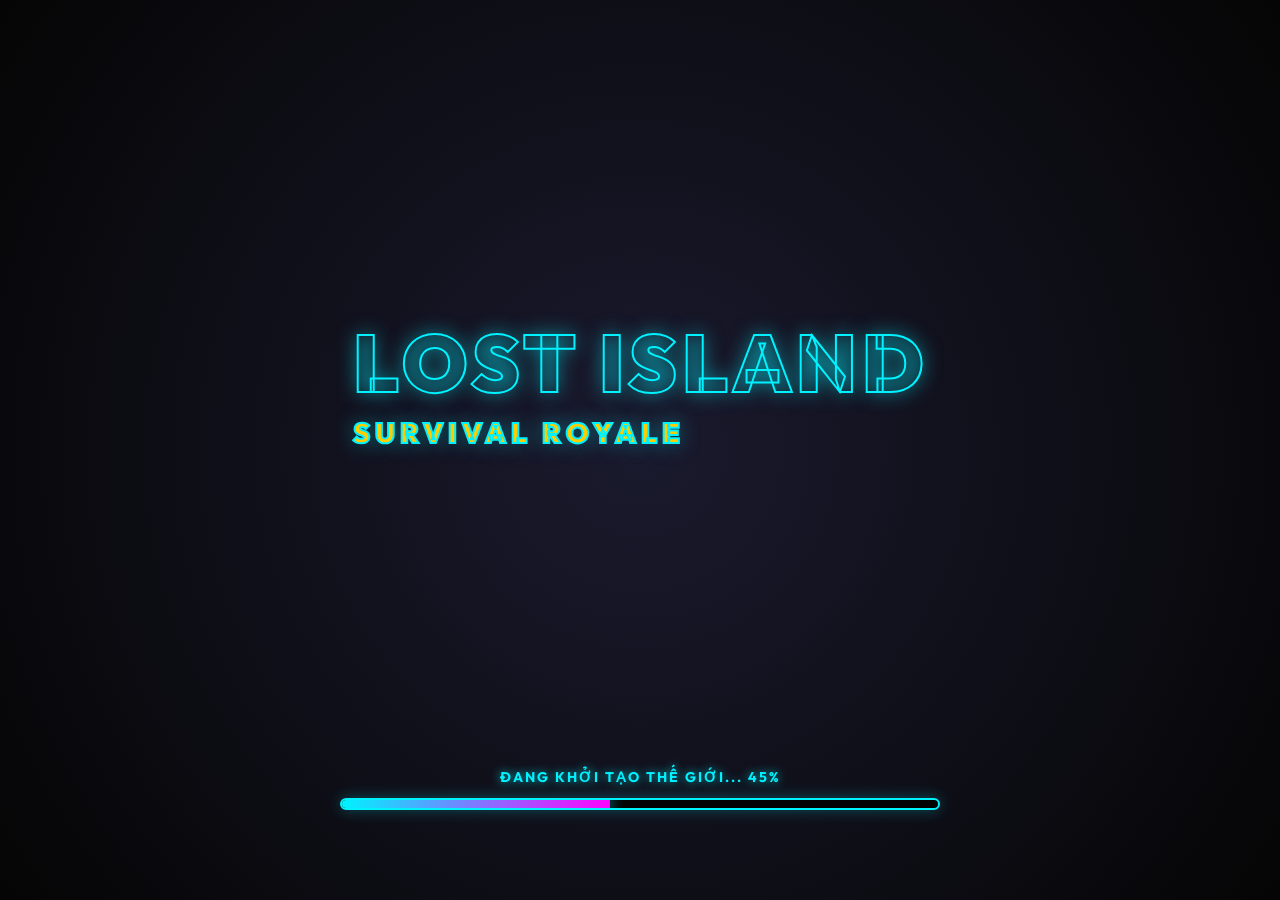
==== index.html @ c6805f30 "Update survival instructions modal layout, mobile responsive scroll, and adjust achievements text si" ====
<!DOCTYPE html>
<html lang="vi">

<head>
    <meta charset="UTF-8">
    <meta name="viewport" content="width=device-width, initial-scale=1.0, user-scalable=no, viewport-fit=cover">

    <!-- Giảm thông báo trình duyệt khi mở link -->
    <meta name="mobile-web-app-capable" content="yes">
    <meta name="apple-mobile-web-app-capable" content="yes">
    <meta name="apple-mobile-web-app-status-bar-style" content="black-translucent">
    <meta name="theme-color" content="#050505">
    <!-- Không hiện cảnh báo referrer khi chuyển trang -->
    <meta name="referrer" content="no-referrer">

    <!-- Chống lưu Cache trên điện thoại -->
    <meta http-equiv="Cache-Control" content="no-cache, no-store, must-revalidate">
    <meta http-equiv="Pragma" content="no-cache">
    <meta http-equiv="Expires" content="0">

    <title>Lost Island: Low Poly Survival Royale</title>
    <link rel="preconnect" href="https://fonts.googleapis.com">
    <link rel="preconnect" href="https://fonts.gstatic.com" crossorigin>
    <link href="https://fonts.googleapis.com/css2?family=Outfit:wght@300;400;700;900&display=swap" rel="stylesheet">
    <!-- Bootstrap 5 CDN -->
    <link rel="stylesheet" href="https://cdn.jsdelivr.net/npm/bootstrap@5.3.3/dist/css/bootstrap.min.css">
    <!-- Tăng version để trình duyệt xóa Cache cũ -->
    <link rel="stylesheet" href="style.css?v=20.5.6">
    <link rel="stylesheet" href="hud.css?v=1.4.5">
</head>

<body>
    <!-- SẢNH CHỜ (SPLASH SCREEN) -->
    <div id="splash-screen">
        <h1 class="splash-title">LOST ISLAND<br><span
                style="font-size: 0.35em; letter-spacing: 5px; color:#ffcc00; font-weight:900; display:block; margin-top:5px;">SURVIVAL
                ROYALE</span></h1>
        <div class="splash-loading-container">
            <div class="splash-text">ĐANG KHỞI TẠO THẾ GIỚI... <span id="splash-percent">0</span>%</div>
            <div class="splash-bar-bg">
                <div id="splash-bar-fill"></div>
            </div>
            <button id="splash-continue-btn" style="display: none;">BẤM VÀO ĐÂY ĐỂ VÀO SẢNH</button>
        </div>
    </div>

    <!-- MÀN HÌNH HƯỚNG DẪN LẦN ĐẦU CHƠI (Bootstrap Responsive) -->
    <div id="first-time-instruction-screen" class="d-none">
        <div class="horror-vignette" style="position: absolute; inset: 0; pointer-events: none; box-shadow: inset 0 0 120px rgba(0,0,0,0.98); z-index: 1;"></div>
        
        <div class="card border-info text-white shadow-lg">
            <div class="card-body text-center">
                <h3 class="instruction-title">📖 HƯỚNG DẪN SINH TỒN</h3>
                
                <div class="instruction-scroll-content">
                    <!-- HỘP NHIỆM VỤ CHÍNH ĐƯỢC LÀM NỔI BẬT -->
                    <div class="mission-alert">
                        <span class="mission-alert-title">🎯 NHIỆM VỤ BẮT BUỘC CỦA BẠN:</span><br>
                        <ul class="mission-list text-start">
                            <li class="mb-1">💀 <b style="color: #ff5555;">Tiêu diệt sạch quái vật</b> đột biến trên đảo để tích lũy điểm và triệu hồi Kẻ Gác Cổng.</li>
                            <li class="mb-1">📦 <b style="color: #ffcc00;">Nhặt các Hộp Thông Tin (Màu Vàng)</b> phát sáng để giải mã cốt truyện bí mật của đảo.</li>
                            <li class="mb-0">🔑 <b style="color: #00ff88;">Tìm Chìa Khóa Đỏ</b> thu được sau khi diệt Boss để kích hoạt mở <b style="color: #ff3333;">Cổng Đỏ</b> trốn thoát vĩnh viễn!</li>
                        </ul>
                    </div>

                    <p class="mb-2 border-bottom border-secondary pb-2">
                        <span style="color: #ffcc00; font-weight: 700;">💡 CHIÊU CUỐI (ULTIMATE):</span><br>
                        • Gây đủ sát thương lên quái vật để sạc đầy năng lượng cho chiêu cuối <b>ULTIMATE</b>.
                    </p>
                    <p class="mb-2 border-bottom border-secondary pb-2">
                        <span style="color: #00e676; font-weight: 700;">🎮 KÍCH HOẠT KỸ NĂNG:</span><br>
                        • Sử dụng phím <span class="badge bg-secondary">E</span> (trên PC) hoặc chạm vào nút <b>ULTIMATE</b> ảo (trên Mobile) để kích hoạt pháo năng lượng hủy diệt.
                    </p>
                    <p class="mb-2 border-bottom border-secondary pb-2">
                        <span style="color: #38bdf8; font-weight: 700;">⚙️ TÙY CHỈNH NÚT & THÔNG SỐ (SETTINGS):</span><br>
                        • Hãy bấm vào biểu tượng <b>Cài đặt (⚙️)</b> ở góc trên bên phải màn hình để mở bảng HUD Settings. Bạn có thể tự do <b>kéo thả vị trí, thay đổi kích thước các nút bấm, tùy chỉnh độ nhạy</b> hoặc cấu hình các biến thông số sao cho phù hợp nhất trên cả PC lẫn Mobile.
                    </p>
                    <p class="mb-2 border-bottom border-secondary pb-2">
                        <span style="color: #f43f5e; font-weight: 700;">🔥 KẺ CANH CỬA ĐỎ (BOSS):</span><br>
                        • Khi số lượng quái vật trên đảo giảm xuống thấp, Boss tối thượng sẽ trồi lên. Boss có lượng máu cực lớn và các chiêu thức diện rộng nguy hiểm, hãy giữ khoảng cách!
                    </p>
                    <p class="mb-2 border-bottom border-secondary pb-2">
                        <span style="color: #a855f7; font-weight: 700;">📦 HÒM TIẾP TẾ & VŨ KHÍ:</span><br>
                        • Nhặt các hòm tiếp tế rơi ngẫu nhiên để bổ sung Đạn (Vàng), Hồi máu (Xanh lá), Giáp (Xanh dương) hoặc nâng cấp lên các loại súng mạnh hơn (Súng máy SMG, Súng tỉa Sniper, Súng phóng lựu).
                    </p>
                    <p class="mb-0 pb-1">
                        <span style="color: #fb923c; font-weight: 700;">💀 ĐỊNH VỊ QUA VẬT CẢN (X-RAY):</span><br>
                        • Quái vật có <b>viền hào quang phát sáng trắng xuyên vật thể</b>. Bạn có thể nhìn thấy vị trí của chúng ngay cả khi bị cản trở bởi đá, cây cối hay nhà cửa.
                    </p>
                </div>

                <div class="button-container d-grid">
                    <button id="btn-confirm-instruction" class="btn btn-secondary text-white fw-bold py-2 py-sm-3" disabled>
                        BẮT ĐẦU CHƠI (10s)
                    </button>
                </div>
            </div>
        </div>
    </div>

    <!-- LORE CONTAINER -->
    <div id="lore-container" class="hidden"></div>

    <!-- QUEST TRACKER -->
    <div id="quest-tracker-ui" class="hidden">
        <div id="quest-tracker-header">NHIỆM VỤ TÂM LINH</div>
        <div id="quest-list"></div>
    </div>

    <!-- CỐT TRUYỆN MỞ ĐẦU -->
    <div id="story-screen" class="hidden">
        <div id="story-text-container"></div>
        <button id="btn-speed-story" class="story-speed-btn">⚡ x1</button>
        <button id="btn-skip-story">SKIP ⏭</button>
    </div>

    <!-- CỐT TRUYỆN KẾT THÚC (POST CREDIT) -->
    <div id="post-credit-screen" style="display: none; opacity: 0;">
        <div id="post-credit-content" style="max-height: 80vh; overflow-y: auto; width: 80%;"></div>
        <button id="btn-speed-ending" class="story-speed-btn">⚡ x1</button>
        <button id="btn-skip-ending">SKIP ⏭</button>
    </div>

    <div id="victory-bg"></div>
    <!-- Cảnh báo xoay ngang điện thoại -->
    <div id="portrait-warning">
        <div style="font-size: 60px; margin-bottom: 20px; animation: rotatePhone 2s infinite;">📱</div>
        <h2 style="color:#ffcc00; margin:0;">VUI LÒNG XOAY NGANG ĐIỆN THOẠI</h2>
        <p style="font-size:16px; color:#ccc;">Game không hỗ trợ màn hình dọc!</p>
    </div>


    <canvas id="glcanvas"></canvas>

    <!-- Damage Overlay -->
    <div id="damage-overlay"></div>
    <div id="powerup-overlay"></div>
    <div id="global-announcement"></div>

    <!-- UI Layer -->
    <div id="ui-layer">
        <!-- BỘ ĐIỀU KHIỂN MOBILE (FREE FIRE STYLE) -->
        <div id="mobile-controls">
            <div id="joystick-zone">
                <div id="joystick-base"></div>
                <div id="joystick-knob"></div>
            </div>
            <button id="btn-sprint" class="hud-btn">CHẠY</button>
            <div id="touch-aim-zone"></div>
            <div id="mobile-weapons">
                <button class="weapon-btn active" data-idx="0">LỰC</button>
                <button class="weapon-btn" data-idx="1">SMG</button>
                <button class="weapon-btn" data-idx="2">TỈA</button>
            </div>
            <button id="btn-settings" class="hud-btn">⚙️</button>

            <!-- HUD Action Buttons (individual, absolute via hud.css) -->
            <button id="btn-interact" class="hud-btn hidden">📜</button>
            <button id="btn-ulti" class="hud-btn hidden">ULTIMATE</button>
            <button id="btn-reload" class="hud-btn">NẠP</button>
            <button id="btn-aim" class="hud-btn">NGẮM</button>
            <button id="btn-jump" class="hud-btn">NHẢY</button>
            <button id="btn-shoot" class="hud-btn">BẮN</button>
        </div>

        <div id="crosshair"></div>
        <img id="hit-marker"
            src="[data-uri]"
            width="20">

        <div id="health-bar-container">
            <div id="health-fill"></div>
        </div>
        <div id="armor-bar-container">
            <div id="armor-fill"></div>
        </div>

        <div id="continue-text" class="continue-text hidden">
            👆 BẤM CHUỘT ĐỂ TIẾP TỤC 👆
        </div>

        <div id="ammo-display">
            <span id="ammo-current">30</span> / <span id="ammo-reserve">90</span>
            <div id="weapon-name">ASSAULT RIFLE</div>
        </div>

        <div id="stats-display">
            <div><span id="alive-count" style="color:#ffcc00">50</span></div>
            <div><span id="kill-count">0</span></div>
            <div id="lore-counter" style="color:#ffcc00; font-weight:900; margin-top:4px; letter-spacing:1px">📜 0 / 7
            </div>
            <div id="difficulty-display" style="font-weight: 900; margin-top: 3px; letter-spacing: 1px;"></div>
        </div>

        <div id="loot-legend">
            <div style="color:#aaa; margin-bottom:5px">HỘP TIẾP TẾ</div>
            <div><span style="color:#e6cc00">■</span> Nhận Đạn</div>
            <div><span style="color:#00cc00">■</span> Hồi Máu</div>
            <div><span style="color:#0066ff">■</span> Thêm Giáp</div>
            <div><span style="color:#ff6600">■</span> Kỹ Năng</div>
        </div>





        <div id="interaction-msg">NHẤN [E] ĐỂ LOOT</div>

        <div id="scope-overlay" class="scope-overlay">
            <div class="scope-lens"></div>
            <div class="scope-cross-h"></div>
            <div class="scope-cross-v"></div>
        </div>
        <div id="pickup-msg">Picked up Item</div>

        <div id="kill-feed"></div>

        <!-- BOSS EVENT UI -->
        <button id="kill-last-bot-btn" class="menu-btn primary"
            style="display: none; pointer-events: auto; position: absolute; top: 10px; left: 140px; font-size: 10px; padding: 6px 12px; border-radius: 6px; background: rgba(200, 0, 0, 0.7); border: 1px solid #ff0000; white-space: nowrap; z-index: 3000; box-shadow: 0 0 15px rgba(255,0,0,0.3);">
            💀 TRIỆU HỒI BOSS 💀
        </button>

        <div id="boss-overlay" class="hidden"></div>
        <div id="boss-container" class="hidden">
            <div id="boss-visual">👁️</div>
            <h1 id="boss-msg">CÁNH CỬA ĐÃ MỞ...</h1>
        </div>

        <!-- BOSS HEALTH BAR -->
        <div id="boss-hp-container"
            style="display:none; position:fixed; top:15px; left:50%; transform:translateX(-50%); width:40%; height:20px; z-index:100;">
            <div id="boss-hp-fill" style="width:100%; height:100%; transition:width 0.2s;"></div>
            <div
                style="position:absolute; width:100%; text-align:center; color:white; font-weight:900; top:2px; text-shadow:0 0 5px #ff0033; font-size:13px; letter-spacing:3px; z-index: 5;">
                KẺ CANH CÁNH CỬA ĐỎ</div>
        </div>

        <div id="streak-msg">DOUBLE KILL!</div>

        <div id="minimap-container">
            <canvas id="minimap"></canvas>
        </div>
    </div>

    <!-- Main Menu -->
    <div id="main-menu" class="menu-screen">
        <div class="cosmic-particles"></div>
        <div class="menu-inner container-fluid px-3">
            <h1 class="menu-title">LOST ISLAND<br><span
                    style="font-size: 0.35em; letter-spacing: 5px; color:#ffcc00; font-weight:900; display:block; margin-top:5px;">SURVIVAL
                    ROYALE</span></h1>

            <!-- Nhập tên (gộp vào cột trái phía dưới) -->
            <!-- 2 cột ngang cố định: trái 7 phản định + phải 5 nút -->
            <div class="row g-2 w-100 align-items-center">
                <!-- CỘT TRÁI: Input + Slider + Độ khó -->
                <div class="col-7">
                    <input type="text" id="player-name-input" class="menu-name-input" placeholder="NHẬP TÊN..."
                        maxlength="15"
                        style="font-size:12px; padding:6px 10px; width:100%; display:block; margin-bottom:6px;">

                    <div class="menu-slider-box py-1 px-2" style="margin-bottom:6px;">
                        <div
                            style="font-size:10px; font-weight:700; color:#ffcc00; letter-spacing:1px; margin-bottom:2px;">
                            SỐ BOT: <span id="bot-count-val" style="color:#fff;">25</span>
                        </div>
                        <input type="range" id="bot-count-slider" class="menu-range" min="10" max="100" value="25">
                    </div>

                    <div class="menu-slider-box py-1 px-2" id="difficulty-box">
                        <div
                            style="font-size:10px; font-weight:700; color:#ffcc00; letter-spacing:1px; margin-bottom:3px;">
                            🎮 ĐỘ KHÓ:</div>
                        <div class="d-flex flex-wrap gap-1">
                            <button class="diff-btn" data-diff="easy"
                                style="--dc:#00e676; font-size:9px; padding:3px 6px;">😊 DỄ</button>
                            <button class="diff-btn" data-diff="normal"
                                style="--dc:#ffcc00; font-size:9px; padding:3px 6px;">⚔️ THƯỜNG</button>
                            <button class="diff-btn" data-diff="hard"
                                style="--dc:#ff6600; font-size:9px; padding:3px 6px;">🔥 KHÓ</button>
                            <button class="diff-btn" data-diff="extreme"
                                style="--dc:#ff0033; font-size:9px; padding:3px 6px;">💀 CỰC KHÓ</button>
                        </div>
                        <div id="diff-desc" style="font-size:9px; color:#aaa; margin-top:3px; min-height:12px;"></div>
                    </div>
                </div>

                <!-- CỘT PHẢI: Nút -->
                <div class="col-5 d-flex flex-column gap-2">
                    <button id="btn-start" class="menu-btn primary" onclick="startGame()"
                        style="font-size:12px; padding:9px 6px; white-space:nowrap;">▶ Bắt đầu</button>
                    <button id="btn-open-guide" class="menu-btn menu-btn-guide"
                        style="font-size:10px; padding:7px 6px;">📖 Hướng dẫn</button>
                    <button id="btn-open-feedback" class="menu-btn menu-btn-feedback"
                        style="font-size:10px; padding:7px 6px;">💬 Góp ý</button>
                    <button id="btn-open-achievements" class="menu-btn"
                        style="font-size:10px; padding:7px 6px; background: rgba(191, 0, 255, 0.25); border-color: #bf00ff; color: #fff;">🏆 Bí mật</button>
                </div>
            </div>

            <!-- Ẩn discord -->
            <button id="btn-join-discord" class="menu-btn" style="display:none;">💬 JOIN DISCORD</button>

            <div class="menu-guide"
                style="font-size: 9px; line-height: 1.5; text-align: left; padding: 6px; background: rgba(0,0,0,0.6); border-radius: 6px; border: 1px solid rgba(255,255,255,0.1);">
                <b style="color: #00e676;">💻 MÁY TÍNH:</b> WASD (Di chuyển) | Chuột Trái (Bắn) | Chuột Phải (Ngắm) |
                Chuột Giữa (Lướt) <br>
                SHIFT (Chạy) | SPACE (Nhảy) | 1,2,3 (Đổi súng) | R (Nạp đạn) | Bấm E (Để nhặt hộp hoặc dùng kĩ năng
                ULTIMATE)<br>
                <b style="color: #ff9900;">📱 ĐIỆN THOẠI:</b> Vuốt nửa phải để ngắm | Dùng di chuyển | Bấm các
                nút ảo để Bắn, Nhảy, Chạy, Nạp đạn và xài ULTIMATE
            </div>
            <div class="menu-update">Ver 0.4 Premium Edition</div>
        </div>
    </div>

    <!-- SÁCH HƯỚNG DẪN -->
    <div id="guide-modal" class="hidden">
        <div class="guide-content p-3 p-sm-4">
            <h4 style="color: #ffcc00; margin-bottom: 8px; font-weight:900; letter-spacing: 1.5px; text-shadow: 0 0 12px rgba(255,204,0,0.3); font-size: clamp(14px, 4vw, 18px); text-align: center;">📖 SỔ TAY SINH TỒN</h4>
            
            <div style="max-height: 40vh; overflow-y: auto; text-align: left; padding-right: 5px; margin-bottom: 10px;">
                <div class="guide-section">
                    <h3 style="color: #00ffcc;">🎮 HỆ THỐNG ĐIỀU KHIỂN</h3>
                    <p>• <b>PC:</b> WASD (Di chuyển), SHIFT (Chạy), SPACE (Nhảy), E (Nhặt / Dùng ULTIMATE), CTRL (Ẩn/Hiện chuột), 1/2/3 (Đổi súng).</p>
                    <p>• <b>Mobile:</b> Dùng Joystick trái để di chuyển, Vuốt nửa phải xoay Camera, Nút ULTIMATE sẽ hiển thị sáng lên khi bạn tích đủ sát thương.</p>
                    <p>• <b>Cài đặt HUD (⚙️):</b> Bấm vào biểu tượng ⚙️ trên màn hình để mở bảng tùy chỉnh. Bạn có thể thay đổi kích thước, độ nhạy và kéo thả vị trí các nút bấm sao cho vừa tay nhất!</p>
                </div>

                <div class="guide-section">
                    <h3 style="color: #ffcc00;">⚔️ CHIẾN THUẬT & NHIỆM VỤ</h3>
                    <p>• <b>Kỹ năng Nộ (ULTIMATE):</b> Nhấn <b>[E]</b> hoặc nút ULTIMATE để hóa đại bác bất tử. Phát bắn từ Ultimate sẽ khiến Boss bị choáng.</p>
                    <p>• <b>Nhiệm vụ Tâm linh:</b> Thu thập các hộp phát sáng trên bản đồ và hoàn thành yêu cầu để giải mã cốt truyện (Lore) bị ẩn giấu.</p>
                    <p>• <b>Thùng Nổ:</b> Các thùng đỏ gây sát thương diện rộng cực lớn. Dụ quái lại gần và bắn nổ để clear map nhanh chóng!</p>
                </div>

                <div class="guide-section">
                    <h3 style="color: #00ff88;">📜 DANH SÁCH NHIỆM VỤ TÂM LINH</h3>
                    <p style="margin-bottom: 5px; color: #bbb;">Các yêu cầu nhiệm vụ khi mở hộp thông tin (Được tích lũy sẵn chỉ số diệt quái từ đầu trận):</p>
                    <p style="margin: 2px 0;">• 💀 <b>Diệt quái:</b> Hạ gục số lượng quái đột biến yêu cầu.</p>
                    <p style="margin: 2px 0;">• 💥 <b>Nổ thùng:</b> Dẫn dụ quái lại gần thùng đỏ rồi bắn nổ để gây sát thương lớn.</p>
                    <p style="margin: 2px 0;">•🎯 <b>Headshot:</b> Bắn trúng đầu quái bằng các loại súng.</p>
                    <p style="margin: 2px 0;">• ⚡ <b>Sử dụng Ultimate:</b> Kích hoạt kỹ năng tối thượng Ultimate.</p>
                    <p style="margin: 2px 0;">• 📦 <b>Nhặt bùa:</b> Tìm và nhặt các bình bùa kỹ năng màu Cam.</p>
                    <p style="margin: 2px 0;">• 🟣 <b>Dạng Siêu Cấp:</b> Nhặt Combo Tím và duy trì trạng thái.</p>
                    <p style="margin: 2px 0;">• ⏱️ <b>Sống sót:</b> Né tránh quái và sống sót qua số giây yêu cầu.</p>
                    <p style="margin: 2px 0;">• 🩸 <b>Hồi phục:</b> Thu thập các bình cứu sinh để hồi máu.</p>
                </div>

                <div class="guide-section">
                    <h3 style="color: #bf00ff;">✨ HỆ THỐNG BÙA LỢI (POWER-UPS)</h3>
                    <p>• <b>⚡ Tăng Tốc (Cyan):</b> Nhặt bình bùa để chạy nhanh hơn trong 15 giây.</p>
                    <p>• <b>🔥 X2 Sát Thương (Cam):</b> Gấp đôi sát thương mọi loại súng trong 15 giây.</p>
                    <p>• <b>🟣 SIÊU CẤP (Combo Tím):</b> Nhặt 2 loại bùa khác nhau để vào trạng thái <b>SIÊU CẤP</b> (Vừa nhanh vừa mạnh) trong 20 giây. Nhặt thêm bùa sẽ reset thời gian về 20 giây!</p>
                </div>

                <div class="guide-section">
                    <h3 style="color: #ff3333;">🔥 KẺ CANH CÁNH CỬA ĐỎ</h3>
                    <p>• <b>Cảnh báo đỏ:</b> Khi vùng đất bị ô uế, một vòng đỏ sẽ xuất hiện. Hãy nhấn <b>SHIFT</b> để chạy thoát thật nhanh.</p>
                    <p>• <b>Vực thẳm:</b> Kẻ canh gác sẽ liên tục vặn xoắn không gian để đè nát bạn.</p>
                    <p>• <b>Hòm Tiếp Tế:</b> Hòm Máu/Giáp sẽ hồi lại sau mỗi 20 giây, hãy tận dụng chúng để cầm cự.</p>
                </div>

                <div class="guide-section">
                    <h3 style="color: #0088ff;">💡 MẸO NHỎ</h3>
                    <p>• <b>Thả diều (Kiting):</b> Vừa chạy vừa bắn để giữ khoảng cách an toàn với Bot Lv2.</p>
                    <p>• <b>Headshot:</b> Bắn vào đầu để gây x1.5 sát thương. Cực kỳ hiệu quả khi dùng súng Tỉa (Sniper).</p>
                    <p>• <b>Lợi thế địa hình:</b> Nhảy lên nóc các công trình hoặc xe cộ để hạn chế hướng tấn công của kẻ địch.</p>
                </div>
            </div>

            <button id="close-guide-btn" class="menu-btn mt-2 mx-auto" style="width: auto; max-width: 140px; padding: 6px 30px; font-size: clamp(11px, 2.5vw, 13px); display: block;">ĐÓNG</button>
        </div>
    </div>

    <!-- ACHIEVEMENTS/LORE DATABASE MODAL -->
    <div id="achievements-modal" class="hidden">
        <div class="achievements-content p-3 p-sm-4">
            <h4 style="color: #bf00ff; margin-bottom: 8px; font-weight:900; letter-spacing: 1.5px; text-shadow: 0 0 12px rgba(191,0,255,0.4); font-size: clamp(12px, 3.2vw, 15px); text-align: center;">🏆 BẢN GHI KHÔNG GIAN</h4>
            <div id="achievements-player-summary" style="font-size: clamp(9px, 2.2vw, 11px); color:#ffcc00; font-weight:700; margin-bottom: 8px; text-align:center;"></div>
            
            <div id="achievements-list-container" style="max-height: 40vh; overflow-y: auto; text-align: left; padding-right: 5px; font-size: clamp(9px, 2.2vw, 10px); margin-bottom: 10px;">
                <!-- Dữ liệu thành tựu load động từ localStorage -->
            </div>
            
            <button id="close-achievements-btn" class="menu-btn mt-2 mx-auto" style="width: auto; max-width: 140px; padding: 6px 30px; font-size: clamp(11px, 2.5vw, 13px); background: rgba(191,0,255,0.2); border-color:#bf00ff; display: block;">ĐÓNG</button>
        </div>
    </div>


    <!-- Pause Menu -->
    <div id="pause-menu" class="menu-screen hidden" style="background: rgba(0,0,0,0.7);">
        <div class="menu-inner">
            <h1 class="menu-title">PAUSED</h1>
            <div class="menu-btn-col">
                <button class="menu-btn w-menu-btn" onclick="resumeGame()">▶ RESUME</button>
                <button class="menu-btn w-menu-btn" onclick="location.reload()">🏠 MAIN MENU</button>
            </div>
        </div>
    </div>

    <!-- Game Over Screen -->
    <div id="game-over-screen" class="menu-screen hidden">
        <div class="menu-inner">
            <h1 class="menu-title" id="end-title">VICTORY!!!!</h1>
            <h2 class="end-stats-text" id="end-stats">KILLS: 5</h2>
            <div class="menu-btn-col">
                <button id="play-again-btn" class="menu-btn w-menu-btn" onclick="finishGameAndSendToDiscord()">
                    🏠 QUAY LẠI MENU
                </button>
            </div>
        </div>
    </div>







    <!-- External Game Logic -->
    <!-- THÙNG GÓP Ý -->
    <div id="feedback-modal" class="hidden">
        <div class="feedback-content">
            <h3>📝 GÓP Ý & BÁO LỖI</h3>
            <textarea id="feedback-text"
                placeholder="Bác gặp lỗi gì hay muốn thêm tính năng gì cứ ghi vào đây nhé..."></textarea>
            <div style="display:flex; gap:10px; justify-content:center; margin-top:15px">
                <button id="close-feedback-btn" class="menu-btn"
                    style="width:auto; padding: 10px 20px; font-size: 16px;">ĐÓNG</button>
                <button id="send-feedback-btn" class="menu-btn"
                    style="width:auto; padding: 10px 20px; font-size: 16px; background: rgba(0,255,0,0.3)">GỬI</button>
            </div>
        </div>
    </div>





    <script src="https://cdn.jsdelivr.net/npm/bootstrap@5.3.3/dist/js/bootstrap.bundle.min.js"></script>
    <script src="preload.js?v=19.1.5"></script>
    <script src="story.js?v=19.1.5"></script>
    <script src="lore.js?v=19.1.5"></script>
    <script src="stats.js?v=19.1.5"></script>
    <script src="game.js?v=19.1.5"></script>
    <script src="discord.js?v=19.1.5"></script>

    <!-- Script giảm thông báo truy cập: request Fullscreen trước Pointer Lock -->
    <script>
        (function () {
            'use strict';

            // Hàm request fullscreen cross-browser
            function requestFullscreen(el) {
                try {
                    var promise;
                    if (el.requestFullscreen) {
                        promise = el.requestFullscreen({ navigationUI: 'hide' });
                    } else if (el.webkitRequestFullscreen) {
                        promise = el.webkitRequestFullscreen();
                    } else if (el.mozRequestFullScreen) {
                        promise = el.mozRequestFullScreen();
                    } else if (el.msRequestFullscreen) {
                        promise = el.msRequestFullscreen();
                    } else {
                        return Promise.resolve();
                    }
                    if (promise && typeof promise.then === 'function') {
                        return promise;
                    }
                    return Promise.resolve();
                } catch (err) {
                    return Promise.reject(err);
                }
            }

            // Sau khi game.js load xong, wrap startGame() để yêu cầu fullscreen trước
            window.addEventListener('load', function () {
                var originalStartGame = window.startGame;
                if (typeof originalStartGame !== 'function') return;

                window.startGame = function () {
                    var docEl = document.documentElement;
                    var isAlreadyFullscreen = !!(document.fullscreenElement ||
                        document.webkitFullscreenElement ||
                        document.mozFullScreenElement);

                    if (!isAlreadyFullscreen) {
                        requestFullscreen(docEl)
                            .catch(function () { /* bỏ qua nếu user từ chối fullscreen */ })
                            .finally(function () {
                                originalStartGame();
                            });
                    } else {
                        originalStartGame();
                    }
                };
            });

            // Tắt thông báo "Leave site?" khi ở trong game
            window.addEventListener('beforeunload', function (e) {
                // Chỉ chặn khi game đang chạy (ui-layer đang hiện)
                var uiLayer = document.getElementById('ui-layer');
                if (uiLayer && uiLayer.style.display !== 'none' && uiLayer.style.display !== '') {
                    // Bỏ kông đặt e.returnValue - tránh làm phép dư để không làm chậm trang
                }
            });

            // Khi canvas được click lần đầu, autoplay audio sẽ được mở khóa
            document.addEventListener('click', function unlock() {
                var ctx = window.AudioContext || window.webkitAudioContext;
                if (ctx) {
                    var ac = new ctx();
                    ac.resume().then(function () { ac.close(); });
                }
                document.removeEventListener('click', unlock);
            }, { once: true });

        })();
    </script>

    <!-- Music Themes -->
    <audio id="chill-theme-sound" data-src="music/chill-theme.mp3" loop preload="auto"></audio>
    <audio id="combat-theme1-sound" data-src="music/combat-theme1.mp3" loop preload="auto"></audio>
    <audio id="combat-theme2-sound" data-src="music/combat-theme2.mp3" loop preload="auto"></audio>

    <div id="click-anywhere"></div>
    <!-- HUD SETTINGS MODAL -->
    <!-- HUD SETTINGS MODAL -->
    <div id="settings-modal" class="hidden">
        <div id="settings-modal-content" class="container-fluid p-2">
            <!-- HEADER BÌNH THƯỜNG -->
            <div id="settings-header" class="d-flex justify-content-between align-items-center w-100 mb-2 px-1"
                style="margin-top:2px;">
                <span style="font-size:9px;color:#ffcc00;font-weight:900;letter-spacing:0.5px;">⚙️ HUD SETTINGS</span>
                <button id="btn-minimize-hud-settings" class="btn btn-sm p-0 text-secondary fw-bold"
                    style="font-size: 10px; border:none; background:transparent; line-height: 1; min-width: 15px;"
                    title="Ẩn bảng">➖</button>
            </div>

            <!-- HEADER KHI THU NHỎ -->
            <div id="settings-minimized-header" class="d-none justify-content-center align-items-center w-100"
                style="cursor: pointer; padding: 2px 0;">
                <div id="btn-restore-hud-settings"
                    style="font-size: 8px; font-weight: bold; color: #ffcc00; letter-spacing: 2px; text-align: center; width: 100%;">
                    ⚙️ --- HUD --- ⚙️</div>
            </div>

            <!-- NỘI DUNG CHÍNH (SẼ ẨN KHI MINIMIZE) -->
            <div id="settings-body" class="w-100">
                <!-- THANH TRƯỢT SỔ XUỐNG -->
                <div class="mb-2 w-100">
                    <button class="btn btn-sm w-100 mb-1 text-white" type="button" data-bs-toggle="collapse"
                        data-bs-target="#slidersCollapse" aria-expanded="true" aria-controls="slidersCollapse"
                        style="font-size: 8px; padding: 3px 6px; font-weight: bold; background: rgba(255,255,255,0.1); border: 1px solid rgba(255,255,255,0.3); border-radius: 4px;">
                        ▼ ĐIỀU CHỈNH KÍCH THƯỚC & ĐỘ NHẠY
                    </button>
                    <div class="collapse show" id="slidersCollapse">
                        <div class="card card-body p-1"
                            style="background: rgba(0,0,0,0.5); border: 1px solid rgba(255,255,255,0.1); border-radius: 6px;">
                            <!-- SCALE -->
                            <div class="mb-1">
                                <div class="d-flex justify-content-between mb-0" style="font-size:8px;">
                                    <span>SCALE</span><span id="hud-scale-val" style="color:#ffcc00;">100%</span>
                                </div>
                                <input type="range" id="hud-scale-slider" class="form-range" min="0.2" max="4.0"
                                    step="0.05" value="1.0" style="height: 10px;">
                            </div>

                            <!-- SENSITIVITY -->
                            <div class="mb-0">
                                <div class="d-flex justify-content-between mb-0" style="font-size:8px;">
                                    <span>ĐỘ NHẠY</span><span id="sensitivity-val" style="color:#00ccff;">2.1</span>
                                </div>
                                <input type="range" id="sensitivity-slider" class="form-range" min="0.1" max="10.0"
                                    step="0.1" value="2.1" style="height: 10px;">
                            </div>
                        </div>
                    </div>
                </div>

                <!-- ACTION BUTTONS -->
                <div class="d-flex justify-content-center gap-1 w-100">
                    <button id="btn-reset-hud" class="btn btn-sm btn-danger flex-fill fw-bold"
                        style="font-size:8px; padding: 2px 4px;">RESET</button>
                    <button id="btn-cancel-hud" class="btn btn-sm btn-secondary flex-fill fw-bold"
                        style="font-size:8px; padding: 2px 4px;">HUỶ</button>
                    <button id="btn-save-hud" class="btn btn-sm btn-success flex-fill fw-bold"
                        style="font-size:8px; padding: 2px 4px;">LƯU ✓</button>
                </div>
            </div>
        </div>
    </div>

    <!-- SCRIPT ĐIỀU KHIỂN THU PHÓNG -->
    <script>
        document.addEventListener('DOMContentLoaded', () => {
            const modalContent = document.getElementById('settings-modal-content');
            const btnMinimize = document.getElementById('btn-minimize-hud-settings');
            const btnRestore = document.getElementById('btn-restore-hud-settings');

            if (btnMinimize && modalContent) {
                btnMinimize.addEventListener('click', (e) => {
                    e.stopPropagation();
                    modalContent.classList.add('minimized');
                });
            }

            if (btnRestore && modalContent) {
                btnRestore.addEventListener('click', (e) => {
                    e.stopPropagation();
                    modalContent.classList.remove('minimized');
                });
            }
        });
    </script>
</body>

</html>
---- style.css ----
:root {
    --obsidian: #050a14;
    --deep-violet: #12002b;
    --neon-cyan: #00f3ff;
    --amethyst: #9900ff;
    --amber: #ffcc00;
    --blood: #ff0033;
    --primary: var(--neon-cyan);
    --secondary: var(--deep-violet);
    --accent: var(--neon-cyan);
    --glass: rgba(5, 10, 20, 0.75);
    --glass-border: rgba(0, 243, 255, 0.4);
    --btn-scale: 1.0;
    --run-left: -150px;
    --run-right: 90vw;
}

body::before {
    content: "";
    position: fixed;
    top: 0; left: 0; width: 100vw; height: 100vh;
    background: radial-gradient(circle at center, transparent 30%, rgba(10, 0, 0, 0.9) 100%); /* Trả lại độ tối cũ (Vignette 90%) */
    pointer-events: none;
    z-index: 1; /* Chuyển xuống dưới lớp UI */
}

body {
    margin: 0;
    width: 100%;
    height: 100%;
    position: fixed;
    overflow: hidden;
    background: #050505;
    font-family: 'Outfit', sans-serif;
    user-select: none;
    touch-action: none;
    color: #fff;
}

.damage-overlay {
    position: fixed; top: 0; left: 0; width: 100vw; height: 100vh;
    background: radial-gradient(circle, transparent 20%, rgba(139, 0, 0, 0.4) 100%);
    pointer-events: none; z-index: 1000;
    opacity: 0; transition: opacity 0.1s;
}
.taking-damage .damage-overlay { opacity: 1; }

.history-item {
    background: var(--glass);
    border: 1px solid var(--glass-border);
    border-radius: 10px;
    padding: 12px 18px;
    margin-bottom: 12px;
    display: flex;
    flex-direction: column;
    gap: 5px;
    text-align: left;
    backdrop-filter: blur(10px);
    transition: transform 0.2s;
}
.history-item:hover { transform: scale(1.02); }


.scope-overlay {
    position: fixed; top: 0; left: 0; width: 100vw; height: 100vh;
    display: none; pointer-events: none; z-index: 200;
    background: radial-gradient(circle 35vh at center, transparent 35vh, rgba(0,0,0,0.6) 35.1vh);
}

.scope-lens {
    position: absolute; top: 50%; left: 50%; width: 70vh; height: 70vh;
    transform: translate(-50%, -50%); border: 4px solid #111; border-radius: 50%;
    background: rgba(0, 50, 100, 0.05); /* Subtle lens tint */
    box-shadow: inset 0 0 50px rgba(0,0,0,0.5);
}
.scope-cross-h, .scope-cross-v {
    position: absolute; top: 50%; left: 50%; background: #ff0000; opacity: 0.8;
}
.scope-cross-h { width: 50vh; height: 1.5px; transform: translate(-50%, -50%); }
.scope-cross-v { width: 1.5px; height: 50vh; transform: translate(-50%, -50%); }



canvas {
    display: block;
    width: 100vw;
    height: 100vh;
}

/* UI Overlay */
#ui-layer {
    position: absolute;
    top: 0;
    left: 0;
    width: 100%;
    height: 100%;
    pointer-events: none;
    display: none;
}

/* HUD Glassmorphism */
.hud-panel {
    position: absolute;
    pointer-events: none;
    background: var(--glass);
    backdrop-filter: blur(12px);
    -webkit-backdrop-filter: blur(12px);
    border: 1px solid var(--glass-border);
    border-radius: 12px;
    padding: 15px;
    box-shadow: 0 8px 32px 0 rgba(0, 0, 0, 0.37);
}


#crosshair {
    position: absolute;
    top: 50%;
    left: 50%;
    width: 10px;
    height: 10px;
    border: 2px solid #00ffcc;
    transform: translate(-50%, -50%);
    border-radius: 50%;
    box-shadow: 0 0 10px rgba(0, 255, 204, 0.5);
    transition: transform 0.1s ease, border-color 0.1s ease;
    z-index: 100;
}
#crosshair::before, #crosshair::after {
    content: "";
    position: absolute;
    background: #00ffcc;
}
/* Thêm các vạch nhỏ cho ngầu */
#crosshair::before { top: 50%; left: -5px; width: 4px; height: 2px; transform: translateY(-50%); }
#crosshair::after { top: 50%; right: -5px; width: 4px; height: 2px; transform: translateY(-50%); }

#health-bar-container {
    bottom: 30px;
    left: 30px;
    overflow: hidden;
    pointer-events: none;
    z-index: 2000;
}

#health-fill {
    width: 100%;
    height: 100%;
    background: linear-gradient(90deg, #ff3366, #ff66b2);
    border-radius: 6px;
    transition: width 0.3s cubic-bezier(0.4, 0, 0.2, 1);
    box-shadow: 0 0 15px rgba(255, 51, 102, 0.4);
}

#armor-bar-container {
    bottom: 75px;
    left: 30px;
    pointer-events: none;
    z-index: 2000;
}

#armor-fill {
    width: 0%;
    height: 100%;
    background: linear-gradient(90deg, #3366ff, #00d4ff);
    border-radius: 4px;
    transition: width 0.3s cubic-bezier(0.4, 0, 0.2, 1);
    box-shadow: 0 0 10px rgba(51, 102, 255, 0.4);
}

#ammo-display {
    top: 50%;
    right: 20px;
    transform: translateY(-50%);
    font-weight: 900;
    text-align: right;
    letter-spacing: -2px;
    pointer-events: auto;
    z-index: 2000;
}

#weapon-name {
    font-size: 14px;
    color: #aaa;
    font-weight: 400;
    letter-spacing: 2px;
}

/* #stats-display định nghĩa hoàn chỉnh ở hud.css */

#stats-display div span {
    color: var(--accent);
}

#zone-timer {
    top: 50px;
    left: 50%;
    transform: translateX(-50%);
    font-size: 14px;
    padding: 6px 15px;
    letter-spacing: 1px;
}

#zone-warning {
    top: 80px;
    left: 50%;
    transform: translateX(-50%);
    font-size: 16px;
    color: #ff3333;
    display: none;
    animation: blinkHud 0.8s infinite;
    font-weight: 900;
    text-shadow: 0 0 10px rgba(255, 0, 0, 0.5);
}

#interaction-msg {
    top: 65%;
    left: 50%;
    transform: translate(-50%, -50%);
    font-size: 24px;
    color: var(--accent);
    display: none;
    background: rgba(0, 0, 0, 0.6);
    padding: 10px 20px;
    border-radius: 30px;
    border: 1px solid var(--accent);
}

#kill-feed {
    bottom: 80px;
    left: 20px;
    font-size: 10px;
    color: rgba(255,255,255,0.7);
    display: flex;
    flex-direction: column;
    gap: 4px;
    pointer-events: none;
}

#pickup-msg {
    position: fixed;
    top: 18%;
    left: 50%;
    transform: translate(-50%, -10px) scale(0.9);
    font-size: 16px;
    color: #fff;
    font-weight: 900;
    opacity: 0;
    transition: all 0.2s cubic-bezier(0.175, 0.885, 0.32, 1.275);
    text-shadow: 0 1px 2px rgba(0,0,0,0.8);
    background: rgba(10, 10, 10, 0.9);
    padding: 8px 20px;
    border-radius: 8px;
    border: 1px solid #00ffaa;
    z-index: 9999;
    pointer-events: none;
    backdrop-filter: blur(8px);
    box-shadow: 0 5px 15px rgba(0, 0, 0, 0.5);
}

#pickup-msg.show {
    opacity: 1 !important;
    transform: translate(-50%, 0) scale(1);
}

/* New Fun UI Elements */
#streak-msg {
    top: 25%;
    left: 50%;
    transform: translate(-50%, -50%) scale(0);
    font-size: 14px;
    color: #ff00ff;
    font-weight: 900;
    text-shadow: 1px 1px 0 #000;
    transition: transform 0.2s cubic-bezier(0.175, 0.885, 0.32, 1.275);
    pointer-events: none;
    text-align: center;
}

#global-announcement {
    position: absolute;
    top: 10px;
    left: 50%;
    transform: translate(-50%, 0) scale(0);
    width: auto;
    min-width: 150px;
    padding: 6px 16px;
    background: rgba(139, 0, 0, 0.85);
    border: 1px solid #ff0000;
    color: #fff;
    text-align: center;
    font-weight: 900;
    text-transform: uppercase;
    font-size: 11px;
    letter-spacing: 1px;
    z-index: 9999;
    pointer-events: none;
    backdrop-filter: blur(10px);
    border-radius: 8px;
    box-shadow: 0 0 15px rgba(255, 0, 0, 0.4);
    transition: all 0.3s cubic-bezier(0.175, 0.885, 0.32, 1.275);
    opacity: 0;
}

#global-announcement.show {
    transform: translate(-50%, 0) scale(1);
    opacity: 1;
}





#minimap-container {
    top: 20px;
    left: 20px;
    width: 120px;
    height: 120px;
    border: 2px solid rgba(255, 255, 255, 0.5); /* Viền sáng hơn */
    background: rgba(255, 255, 255, 0.1);      /* Nền trong suốt sáng */
    border-radius: 20px;
    overflow: hidden;
    box-shadow: 0 10px 30px rgba(0, 0, 0, 0.3);
    z-index: 1000; /* Đảm bảo nằm trên lớp bóng tối */
}

#minimap {
    width: 100%;
    height: 100%;
    opacity: 0.8;
}

/* Hurt/Hit Feedback */
#damage-overlay {
    position: absolute;
    top: 0;
    left: 0;
    width: 100%;
    height: 100%;
    box-shadow: inset 0 0 0 0 rgba(255, 0, 0, 0);
    transition: box-shadow 0.1s;
    pointer-events: none;
    z-index: 999;
}

#powerup-overlay {
    position: fixed;
    top: 0;
    left: 0;
    width: 100%;
    height: 100%;
    pointer-events: none;
    z-index: 998;
    opacity: 0;
    transition: opacity 0.3s, box-shadow 0.3s;
    box-shadow: inset 0 0 0 0 rgba(0, 255, 255, 0);
}

#powerup-overlay.active {
    opacity: 1;
    animation: puPulse 2s infinite ease-in-out;
}

@keyframes puPulse {
    0%, 100% { filter: brightness(1); }
    50% { filter: brightness(1.5); }
}

#hit-marker {
    position: absolute;
    top: 50%;
    left: 50%;
    transform: translate(-50%, -50%);
    width: 20px;
    height: 20px;
    pointer-events: none;
    opacity: 0;
    transition: opacity 0.1s;
}

/* Menus */
.menu-screen {
    position: absolute;
    top: 0;
    left: 0;
    width: 100%;
    height: 100%;
    background: radial-gradient(circle at top, var(--deep-violet) 0%, var(--obsidian) 70%);
    display: flex;
    flex-direction: column;
    justify-content: flex-start;   /* tránh center che nội dung khi tràn */
    align-items: center;
    pointer-events: auto;
    z-index: 1000;
    transition: opacity 0.5s;
    overflow-y: auto;              /* cho phép scroll khi nội dung dài hơn màn hình */
    overflow-x: hidden;
    padding: 40px 16px 30px;       /* padding trên/dưới để nội dung không bị cắt */
    box-sizing: border-box;
}

/* Cosmic Particles */
.cosmic-particles {
    position: absolute;
    top: 0;
    left: 0;
    width: 100%;
    height: 100%;
    pointer-events: none;
    z-index: 0;
    overflow: hidden;
}

.cosmic-particles::before, .cosmic-particles::after {
    content: '';
    position: absolute;
    width: 2px;
    height: 2px;
    background: transparent;
    box-shadow: 10vw 20vh var(--amethyst), 30vw 50vh var(--neon-cyan), 80vw 10vh var(--amber), 50vw 80vh var(--amethyst), 90vw 90vh var(--neon-cyan), 20vw 80vh var(--amber), 70vw 40vh var(--neon-cyan);
    animation: drift 20s linear infinite;
    opacity: 0.6;
    border-radius: 50%;
}

.cosmic-particles::after {
    width: 3px;
    height: 3px;
    box-shadow: 15vw 15vh var(--neon-cyan), 45vw 45vh var(--amethyst), 75vw 75vh var(--amber), 25vw 60vh var(--neon-cyan), 85vw 25vh var(--amethyst);
    animation: drift 15s linear infinite reverse;
    opacity: 0.8;
}

@keyframes drift {
    0% { transform: translateY(0) rotate(0deg); }
    100% { transform: translateY(-100vh) rotate(360deg); }
}

.menu-title {
    font-size: clamp(28px, 7vw, 80px);
    font-weight: 900;
    background: linear-gradient(to bottom, #fff 0%, var(--neon-cyan) 100%);
    -webkit-background-clip: text;
    -webkit-text-fill-color: transparent;
    filter: drop-shadow(0 0 15px rgba(0, 243, 255, 0.6));
    margin-bottom: 20px;
    text-transform: uppercase;
    letter-spacing: -2px;
    font-style: normal;
    animation: titleFloat 3s ease-in-out infinite;
    text-align: center;
    width: 100%;
    flex-shrink: 0;   /* không bị ép nhỏ bởi flexbox */
}

@keyframes titleFloat {
    0%, 100% { transform: translateY(0); }
    50% { transform: translateY(-6px); }  /* giảm bounce để không bị cắt */
}

/* --- BOSS EVENT STYLES --- */
#boss-overlay {
    position: fixed;
    inset: 0;
    background: rgba(0, 0, 0, 0.7);
    z-index: 5000;
    opacity: 0;
    transition: opacity 2s;
    pointer-events: none;
}

#boss-overlay.active {
    opacity: 1;
}

#boss-container {
    position: fixed;
    top: 50%;
    left: 50%;
    transform: translate(-50%, -50%);
    z-index: 5001;
    text-align: center;
    pointer-events: none;
}

#boss-visual {
    font-size: 200px;
    filter: drop-shadow(0 0 50px red);
    opacity: 0;
    transform: scale(0.5);
}

.boss-appear {
    animation: bossFadeScale 5s forwards;
}

@keyframes bossFadeScale {
    0% { opacity: 0; transform: scale(0.5); }
    100% { opacity: 1; transform: scale(1.5); }
}

/* --- UI CLEANUP v18.3.2 --- */


#boss-msg {
    color: #ff3300;
    font-size: 48px;
    font-weight: 900;
    text-shadow: 0 0 20px #000;
    opacity: 0;
    margin-top: 20px;
}

.boss-text-show {
    opacity: 1 !important;
    transition: opacity 0.5s;
    animation: textGlitch 0.2s infinite;
}

@keyframes textGlitch {
    0% { transform: translate(0) skew(0deg); color: #ff3300; }
    20% { transform: translate(-2px, 2px) skew(5deg); color: #ff00ff; }
    40% { transform: translate(2px, -2px) skew(-5deg); color: #00ffff; }
    60% { transform: translate(-2px, -2px) skew(2deg); color: #ffff00; }
    100% { transform: translate(0) skew(0deg); color: #ff3300; }
}

#boss-hp-container {
    box-shadow: 0 0 30px var(--blood);
    border: 2px solid var(--blood) !important;
    background: rgba(5, 5, 5, 0.9) !important;
    border-radius: 4px;
    overflow: visible !important;
}

#boss-hp-container::before {
    content: '👁️';
    position: absolute;
    top: -15px;
    left: 50%;
    transform: translateX(-50%);
    font-size: 24px;
    filter: drop-shadow(0 0 15px var(--blood));
    z-index: 10;
    animation: eyeBlink 3s infinite;
}

@keyframes eyeBlink {
    0%, 90%, 100% { transform: translateX(-50%) scaleY(1); }
    95% { transform: translateX(-50%) scaleY(0.1); }
}

#boss-hp-fill {
    background: linear-gradient(90deg, #8a0000, var(--blood), #8a0000) !important;
    background-size: 200% 100% !important;
    animation: hpFlow 2s linear infinite;
    box-shadow: inset 0 0 10px rgba(255,0,51,0.5);
}

@keyframes hpFlow {
    0% { background-position: 200% 0; }
    100% { background-position: 0% 0; }
}

.story-paragraph {
    color: #fff;
    text-shadow: 0 0 10px #fff, 0 0 20px var(--amethyst);
    font-size: clamp(11px, 2.8vh, 18px);
    margin-bottom: 12px;
    letter-spacing: 0.5px;
    border-right: 2px solid transparent;
}

.story-paragraph.typing {
    border-right: 2px solid var(--neon-cyan);
    animation: blinkCursor 0.5s step-end infinite alternate;
}

@keyframes blinkCursor {
    50% { border-color: transparent; }
}

/* Speed controller button for opening & ending stories */
.story-speed-btn {
    position: absolute;
    bottom: 30px;
    left: 30px;
    background: rgba(255, 255, 255, 0.05);
    color: var(--neon-cyan);
    border: 1px solid rgba(0, 243, 255, 0.4);
    padding: 8px 20px;
    font-size: 14px;
    font-weight: bold;
    cursor: pointer;
    border-radius: 4px;
    transition: all 0.3s;
    z-index: 999999999;
    backdrop-filter: blur(5px);
    text-shadow: 0 0 10px var(--neon-cyan);
    box-shadow: 0 0 10px rgba(0, 243, 255, 0.2);
}
.story-speed-btn:hover {
    background: rgba(0, 243, 255, 0.2);
    color: #fff;
    border-color: var(--neon-cyan);
    box-shadow: 0 0 15px var(--neon-cyan);
}


/* Screen Shake Animation */
.shake-screen {
    animation: screenShake 0.2s infinite;
}

@keyframes screenShake {
    0% { transform: translate(2px, 1px) rotate(0deg); }
    20% { transform: translate(-3px, -2px) rotate(-1deg); }
    40% { transform: translate(-1px, 0px) rotate(1deg); }
    60% { transform: translate(3px, 2px) rotate(0deg); }
    80% { transform: translate(1px, -1px) rotate(1deg); }
    100% { transform: translate(-2px, 1px) rotate(-1deg); }
}

/* ------------------------- */

.menu-btn {
    padding: 14px 32px;
    margin: 6px 0;
    font-size: clamp(13px, 3.2vw, 20px);
    background: linear-gradient(135deg, rgba(255,255,255,0.08), rgba(255,255,255,0.01));
    color: #fff;
    border: 1px solid var(--glass-border);
    cursor: pointer;
    border-radius: 50px;
    transition: all 0.3s cubic-bezier(0.4, 0, 0.2, 1);
    font-weight: 700;
    letter-spacing: 1px;
    backdrop-filter: blur(15px);
    text-transform: uppercase;
    font-family: 'Outfit', sans-serif;
    box-sizing: border-box;
    white-space: normal;    /* cho phép text xuống dòng */
    word-break: break-word;
    line-height: 1.3;
    box-shadow: 0 4px 15px rgba(0, 0, 0, 0.3);
}

.menu-btn:hover {
    background: linear-gradient(135deg, rgba(0, 229, 255, 0.2), rgba(153, 0, 255, 0.2));
    color: #fff;
    transform: translateY(-3px) scale(1.05);
    box-shadow: 0 10px 30px rgba(0, 229, 255, 0.4);
    border-color: var(--neon-cyan);
}

.menu-btn:active { transform: translateY(0); }

.menu-btn.primary {
    background: var(--primary);
    border: none;
    box-shadow: 0 5px 20px rgba(255, 77, 77, 0.4);
}

.menu-btn.primary:hover {
    background: #ff6666;
    box-shadow: 0 10px 40px rgba(255, 77, 77, 0.6);
    color: #fff;
}

.menu-guide {
    color: #888;
    margin-top: 40px;
    text-align: center;
    font-size: 14px;
    line-height: 2;
    letter-spacing: 1px;
    text-transform: uppercase;
}

.menu-update {
    color: var(--accent);
    margin-top: 20px;
    text-align: center;
    font-size: 12px;
    font-weight: 700;
    opacity: 0.8;
    letter-spacing: 2px;
}

/* ============================================
   MENU LAYOUT SYSTEM (Responsive)
   ============================================ */

/* Container bên trong mọi menu screen */
.menu-inner {
    width: 100%;
    max-width: 480px;
    margin: auto;            /* auto tự căn giữa dọc khi space thừa */
    display: flex;
    flex-direction: column;
    align-items: center;
    gap: 0;
    padding: 0 16px;
    box-sizing: border-box;
}

/* Wrap input nhập tên */
.menu-input-wrap {
    width: 100%;
    max-width: 340px;
    margin-bottom: 12px;
}

/* Input nhập tên */
.menu-name-input {
    width: 100%;
    background: rgba(0, 0, 0, 0.5);
    border: 2px solid #ffcc00;
    color: #fff;
    padding: 12px 20px;
    border-radius: 12px;
    font-family: 'Outfit', sans-serif;
    text-align: center;
    font-size: 18px;
    outline: none;
    box-shadow: 0 0 15px rgba(255, 204, 0, 0.2);
    box-sizing: border-box;
    transition: box-shadow 0.3s;
}
.menu-name-input:focus {
    box-shadow: 0 0 25px rgba(255, 204, 0, 0.5);
}

/* Slider box (bot count) */
.menu-slider-box {
    width: 100%;
    max-width: 340px;
    background: rgba(0, 0, 0, 0.4);
    padding: 12px 16px;
    border-radius: 15px;
    border: 1px solid rgba(255, 204, 0, 0.3);
    box-shadow: 0 4px 15px rgba(0, 0, 0, 0.3);
    margin-bottom: 14px;
    box-sizing: border-box;
}

.menu-slider-label {
    color: #ffcc00;
    font-weight: bold;
    font-size: 13px;
    margin-bottom: 10px;
    text-transform: uppercase;
    letter-spacing: 1px;
}

.menu-slider-val {
    font-size: 20px;
    color: #fff;
    font-weight: 900;
}

.menu-range {
    width: 100%;
    cursor: pointer;
    accent-color: #ffcc00;
    background: transparent;
}

/* Nút rộng (full-width trong menu) */
.w-menu-btn {
    width: 100%;
    max-width: 340px;
    text-align: center;
}

/* Hàng 2 nút (Guide + Feedback) nằm ngang */
.menu-btn-row {
    display: flex;
    flex-direction: row;
    gap: 12px;
    width: 100%;
    max-width: 340px;
    margin-top: 10px;
}

.menu-btn-row .menu-btn {
    flex: 1;
    margin: 0;
    padding: 14px 10px;
    font-size: 15px;
}

.menu-btn-guide {
    background: rgba(255, 204, 0, 0.3) !important;
    border-color: rgba(255, 204, 0, 0.5) !important;
}
.menu-btn-guide:hover {
    background: rgba(255, 204, 0, 0.8) !important;
    color: #000 !important;
}

.menu-btn-feedback {
    background: rgba(0, 150, 255, 0.3) !important;
    border-color: rgba(0, 150, 255, 0.5) !important;
}
.menu-btn-feedback:hover {
    background: rgba(0, 150, 255, 0.8) !important;
    color: #fff !important;
}

/* Cột nút (pause / game over) */
.menu-btn-col {
    display: flex;
    flex-direction: column;
    align-items: center;
    gap: 12px;
    width: 100%;
}

/* Stats game over */
.end-stats-text {
    color: white;
    font-size: clamp(16px, 4vw, 28px);
    margin-bottom: 20px;
    font-weight: 700;
}


/* [MỚI] VICTORY BACKGROUND OVERLAY */
#victory-bg {
    position: fixed;
    inset: 0;
    background: radial-gradient(circle, rgba(0,0,0,0) 0%, rgba(0,0,0,0.9) 100%);
    z-index: 9999;
    display: none;
    pointer-events: none;
    animation: victoryBgFade 1s ease-out forwards;
}

@keyframes victoryBgFade {
    from { opacity: 0; background: rgba(0,0,0,0); }
    to { opacity: 1; background: radial-gradient(circle, rgba(0,0,0,0.2) 0%, rgba(0,0,0,0.9) 100%); }
}

/* [CẢI TIẾN] HAKARI DANCE EPIC VERSION */
#hakari-dance-img {
    position: fixed;
    left: 50%;
    top: 45%;
    transform: translate(-50%, -50%) scale(0);
    width: min(550px, 95vw);
    pointer-events: none;
    display: none;
    z-index: 10000;
    filter: drop-shadow(0 0 40px rgba(0, 255, 255, 1));
    animation: hakariEpicEntry 0.6s cubic-bezier(0.17, 0.89, 0.32, 1.49) forwards, 
               hakariEpicPulse 0.4s ease-in-out infinite alternate,
               hakariEpicShake 0.05s infinite,
               hakariEpicFlip 0.8s steps(2) infinite;
}

#click-anywhere {
    position: fixed;
    inset: 0;
    display: none;
    z-index: 999999;
    pointer-events: auto !important;
    touch-action: manipulation;
}

.continue-text {
    position: fixed;
    bottom: 15%;
    left: 50%;
    transform: translateX(-50%);
    font-size: 22px;
    font-weight: bold;
    color: #fff;
    text-shadow: 0 0 10px #000;
    z-index: 50;
    pointer-events: none;
    animation: blinkHud 1s infinite;
}

@keyframes blinkHud {
    0%, 100% { opacity: 1; }
    50% { opacity: 0.3; }
}

.hidden { display: none; }

/* --run-left / --run-right đã gộp vào :root ở trên */

@keyframes hakariEpicEntry {
    0% { transform: translate(-50%, -50%) scale(0) rotate(-15deg); opacity: 0; filter: brightness(5) blur(10px); }
    70% { transform: translate(-50%, -50%) scale(1.2) rotate(5deg); opacity: 1; filter: brightness(2) blur(0px); }
    100% { transform: translate(-50%, -50%) scale(1) rotate(0deg); opacity: 1; filter: brightness(1); }
}

@keyframes hakariEpicPulse {
    from { filter: drop-shadow(0 0 20px rgba(0, 255, 255, 0.6)) contrast(1); }
    to { filter: drop-shadow(0 0 60px rgba(255, 0, 255, 1)) contrast(1.8); transform: translate(-50%, -50%) scale(1.1); }
}

@keyframes hakariEpicShake {
    0% { margin-left: 0; margin-top: 0; }
    25% { margin-left: 12px; margin-top: -12px; }
    50% { margin-left: -12px; margin-top: 12px; }
    75% { margin-left: 12px; margin-top: 12px; }
    100% { margin-left: -12px; margin-top: -12px; }
}

@keyframes hakariEpicFlip {
    0%, 49% { transform: translate(-50%, -45%) scaleX(1.3) scaleY(1.3); }
    50%, 100% { transform: translate(-50%, -45%) scaleX(-1.3) scaleY(1.3); }
}

@keyframes fireGlow {
    from { text-shadow: 0 0 10px red, 0 0 20px orange; }
    to { text-shadow: 0 0 20px yellow, 0 0 40px red; }
}

/* --- MOBILE CONTROLS (FREE FIRE STYLE) --- */
#mobile-controls {
    display: block;
    position: absolute;
    inset: 0;
    pointer-events: none;
    z-index: 1000;
}

@media (max-width: 800px), (pointer: coarse) {
    #mobile-controls {
        display: block;
    }
}

#joystick-zone {
    position: absolute;
    top: 0;
    left: 0;
    width: 33.33vw;
    height: 100vh;
    pointer-events: auto;
    touch-action: none;
}

#joystick-base {
    position: absolute;
    width: 65px;
    height: 65px;
    background: rgba(0, 0, 0, 0.3);
    border: 2px solid rgba(255, 255, 255, 0.4);
    border-radius: 50%;
    pointer-events: none;
    opacity: 0;
    transition: opacity 0.1s;
}

#joystick-knob {
    position: absolute;
    width: 25px;
    height: 25px;
    background: rgba(255, 255, 255, 0.7);
    border-radius: 50%;
    box-shadow: 0 0 10px rgba(0,0,0,0.5);
    pointer-events: none;
    opacity: 0;
    transition: opacity 0.1s;
}

#touch-aim-zone {
    position: absolute;
    top: 0;
    right: 0;
    width: 66.66vw;
    height: 100vh;
    pointer-events: auto;
    touch-action: none;
}

#mobile-weapons {
    position: absolute;
    top: calc(10px + env(safe-area-inset-top));
    right: calc(10px + env(safe-area-inset-right));
    display: flex;
    flex-direction: row;
    gap: 8px;
    pointer-events: auto;
    z-index: 2000;
}

.weapon-btn {
    background: rgba(0, 0, 0, 0.6);
    color: rgba(255, 255, 255, 0.8);
    border: 2px solid rgba(255, 255, 255, 0.2);
    border-radius: 10px;
    display: flex;
    align-items: center;
    justify-content: center;
    font-weight: 800;
    backdrop-filter: blur(8px);
    transition: all 0.2s;
}

.weapon-btn.active {
    color: #ffcc00;
    border-color: #ffcc00;
    background: rgba(0, 0, 0, 0.8);
    box-shadow: 0 0 10px rgba(255, 204, 0, 0.5);
}

.action-buttons {
    position: absolute;
    bottom: env(safe-area-inset-bottom);
    right: env(safe-area-inset-right);
    width: 280px;
    height: 280px;
    pointer-events: none;
}

.action-buttons button {
    position: absolute;
    pointer-events: auto;
    border-radius: 50%;
    border: 3px solid rgba(255, 255, 255, 0.7);
    font-weight: 900;
    color: white;
    box-shadow: 0 5px 15px rgba(0,0,0,0.4);
    backdrop-filter: blur(10px);
    display: flex;
    align-items: center;
    justify-content: center;
    transition: transform 0.1s, background 0.1s;
}

/* Nút di động đã được định nghĩa hoàn chỉnh, responsive và co giãn 100% ở hud.css */


/* --- PORTRAIT WARNING (YÊU CẦU XOAY NGANG) --- */
#portrait-warning {
    display: none;
    position: fixed;
    inset: 0;
    background: rgba(0, 0, 0, 0.95);
    z-index: 99999999;
    flex-direction: column;
    align-items: center;
    justify-content: center;
    text-align: center;
    padding: 20px;
    font-family: 'Outfit', sans-serif;
}


@keyframes rotatePhone {
    0% { transform: rotate(0deg); }
    50% { transform: rotate(-90deg); }
    100% { transform: rotate(-90deg); }
}

#btn-ulti.hidden { display: none; }

@keyframes unti-modern-pulse {
    0% { box-shadow: 0 0 15px rgba(0, 242, 255, 0.4); }
    50% { box-shadow: 0 0 35px rgba(0, 242, 255, 0.9), 0 0 60px rgba(255, 106, 0, 0.5); border-color: #ff6a00; color: #ff6a00; text-shadow: 0 0 20px #ff6a00; }
    100% { box-shadow: 0 0 15px rgba(0, 242, 255, 0.4); }
}
#btn-sprint:active, #btn-sprint.pressed {
    background: rgba(255, 255, 255, 0.9);
    color: black;
}

/* THÙNG GÓP Ý & LỆ HỘP ĐỒ */
#feedback-modal {
    position: fixed;
    inset: 0;
    background: rgba(0, 0, 0, 0.8);
    display: flex;
    justify-content: center;
    align-items: center;
    z-index: 9999;
}
#feedback-modal.hidden {
    display: none;
}
.feedback-content {
    background: #222;
    padding: 20px;
    border-radius: 12px;
    border: 2px solid #555;
    text-align: center;
    width: 300px;
    box-shadow: 0 0 20px rgba(0,0,0,0.8);
}
#feedback-text {
    width: 100%;
    height: 100px;
    background: #111;
    color: white;
    border: 1px solid #444;
    border-radius: 6px;
    padding: 10px;
    margin-top: 10px;
    font-family: 'Outfit', sans-serif;
    resize: none;
    box-sizing: border-box;
}

/* #loot-legend định nghĩa hoàn chỉnh ở hud.css */

#settings-modal {
    position: fixed;
    inset: 0;
    background: rgba(0, 0, 0, 0.15); /* Trả lại ánh sáng bình thường khi chỉnh sửa HUD */
    display: flex;
    justify-content: center;
    align-items: center;
    z-index: 999999;
}
#settings-modal.hidden { display: none; }

.editing-btn {
    border: 2px dashed rgba(255, 255, 255, 0.5) !important;
}
.selected-edit-btn {
    box-shadow: 0 0 15px rgba(255, 0, 0, 0.8) !important;
    border: 2px solid #ff0000 !important;
    background: rgba(255, 0, 0, 0.3) !important;
}

@media (max-width: 800px), (pointer: coarse) {
    #btn-settings { display: block !important; }

    /* Menu — scale font/spacing, giữ layout */
    .menu-guide {
        display: none;
    }
}

/* SÁCH HƯỚNG DẪN STYLES */
#guide-modal {
    position: fixed;
    inset: 0;
    background: rgba(0, 0, 0, 0.85);
    display: flex;
    justify-content: center;
    align-items: center;
    z-index: 12000;
    backdrop-filter: blur(8px);
    padding: 15px;
}

#guide-modal.hidden { display: none; }

.guide-content {
    background: rgba(15, 23, 42, 0.95);
    border: 2px solid #ffcc00;
    border-radius: 12px;
    width: 100%;
    max-width: 480px;
    max-height: 80vh;
    padding: 20px;
    overflow-y: auto;
    text-align: center;
    box-shadow: 0 0 30px rgba(255, 204, 0, 0.25);
}

.guide-section {
    margin-bottom: 25px;
    text-align: left;
    border-bottom: 1px solid rgba(255,255,255,0.05);
    padding-bottom: 15px;
}

.guide-section h3 {
    color: var(--accent);
    font-size: 18px;
    margin-bottom: 10px;
    text-transform: uppercase;
    letter-spacing: 1px;
}

.guide-section p {
    font-size: 14px;
    line-height: 1.6;
    color: #ddd;
    margin: 5px 0;
}

@media (max-width: 800px) {
    .guide-content {
        padding: 20px;
        width: 95%;
    }
    .guide-section h3 { font-size: 16px; }
    .guide-section p { font-size: 12px; }
}

/* ============================================
   RESPONSIVE — Màn hình nhỏ (< 480px / điện thoại dọc)
   ============================================ */
@media (max-width: 480px) {

    /* Menu inner co vừa màn hình */
    .menu-inner {
        padding: 0 12px;
    }

    /* Tiêu đề menu nhỏ hơn nữa */
    .menu-title {
        font-size: clamp(28px, 10vw, 48px) !important;
        margin-bottom: 16px !important;
        letter-spacing: -1px !important;
    }

    /* Input tên full-width */
    .menu-name-input {
        font-size: 15px;
        padding: 10px 14px;
    }

    /* Slider box full-width */
    .menu-slider-box {
        max-width: 100%;
        padding: 12px 14px;
    }

    /* Nút chính full-width */
    .w-menu-btn {
        max-width: 100%;
    }

    /* Hàng 2 nút — xếp dọc trên màn hình rất nhỏ */
    .menu-btn-row {
        flex-direction: column;
        max-width: 100%;
        gap: 8px;
    }

    .menu-btn-row .menu-btn {
        font-size: 14px;
        padding: 12px 10px;
    }

    /* Reward wheel — co nhỏ, xếp dọc */
    #wheel-layout {
        flex-direction: column;
        gap: 15px;
    }

    #wheel-container {
        width: clamp(160px, 70vw, 240px);
        height: clamp(160px, 70vw, 240px);
        margin: 10px 0;
    }

    #reward-legend {
        padding: 15px;
        gap: 10px;
    }

    .legend-item {
        font-size: 13px;
        gap: 10px;
    }

    .reward-title {
        font-size: clamp(18px, 6vw, 32px) !important;
    }

    /* Guide content co hơn */
    .guide-content {
        padding: 15px;
        max-height: 90vh;
    }

    .guide-section h3 { font-size: 14px; }
    .guide-section p  { font-size: 11px; }
}
/* ============================================
   LANDSCAPE MOBILE — M\u00e0n h\u00ecnh ngang \u0111i\u1ec7n tho\u1ea1i
   (chi\u1ec1u cao nh\u1ecf, chi\u1ec1u r\u1ed9ng l\u1edbn)
   ============================================ */
@media (orientation: landscape) and (max-height: 500px) {

    /* Menu screen: padding nh\u1ecf, kh\u00f4ng scroll d\u1ecdc */
    .menu-screen {
        padding: 10px 16px 10px;
        justify-content: center;
        overflow-y: auto;
    }

    /* menu-inner chuy\u1ec3n sang 2 c\u1ed9t ngang */
    .menu-inner {
        flex-direction: row;
        flex-wrap: wrap;
        justify-content: center;
        align-items: center;
        max-width: 860px;
        gap: 0 28px;
        padding: 0 8px;
    }

    /* Title v\u1eabn \u1edf tr\u00ean c\u00f9ng, full-width */
    .menu-title {
        width: 100% !important;
        font-size: clamp(14px, 5vh, 32px) !important;
        margin-bottom: 8px !important;
        letter-spacing: -1px !important;
        animation: none !important;   /* t\u1eaft bounce, tr\u00e1nh b\u1ecb c\u1eaft */
        transform: none !important;
        flex-shrink: 0;
        order: 0;
    }

    /* C\u1ed9t TR\u00c1I: Input t\u00ean + Slider bot */
    .menu-input-wrap {
        flex: 1 1 220px;
        max-width: 300px;
        margin-bottom: 8px;
        order: 1;
    }

    .menu-slider-box {
        flex: 1 1 220px;
        max-width: 300px;
        margin-bottom: 0;
        padding: 8px 12px;
        order: 2;
    }

    /* C\u1ed9t PH\u1ea2I: c\u00e1c n\u00fat */
    .w-menu-btn {
        flex: 1 1 180px;
        max-width: 260px;
        order: 3;
        margin: 4px 0;
    }

    .menu-btn-row {
        flex: 1 1 180px;
        max-width: 260px;
        order: 4;
        margin-top: 6px;
        flex-direction: row;    /* gi\u1eef ngang */
    }

    #btn-join-discord {
        flex: 1 1 180px;
        max-width: 260px;
        order: 5;
    }

    /* \u1ea8n guide text v\u00e0 version \u0111\u1ec3 ti\u1ebft ki\u1ec7m ch\u1ed7 */
    .menu-guide,
    .menu-update {
        display: none !important;
    }

    /* Input t\u00ean compact h\u01a1n */
    .menu-name-input {
        font-size: 13px;
        padding: 8px 14px;
    }

    /* Slider label nh\u1ecf h\u01a1n */
    .menu-slider-label {
        font-size: 11px;
        margin-bottom: 5px;
    }

    .menu-slider-val {
        font-size: 15px;
    }

    /* N\u00fat menu compact */
    .menu-btn {
        padding: 9px 20px !important;
        font-size: clamp(11px, 2.5vh, 15px) !important;
        margin: 3px 0 !important;
    }

    .menu-btn-row .menu-btn {
        padding: 9px 10px !important;
        font-size: 12px !important;
    }



    /* Guide modal trong landscape */
    .guide-content {
        max-height: 90vh;
        padding: 14px;
        overflow-y: auto;
    }

    .guide-section h3 { font-size: 13px; }
    .guide-section p  { font-size: 11px; line-height: 1.4; }

    /* [CẢI TIẾN] Tối ưu hóa thanh máu Boss cho màn hình ngang */
    #boss-hp-container {
        top: 8px !important;
        width: 35% !important;
        height: 12px !important;
        border-width: 1px !important;
    }
    #boss-hp-container div[style*="font-size"] {
        font-size: 8px !important;
        top: 0px !important;
        letter-spacing: 2px !important;
    }

    #settings-modal .card {
        margin-top: 5px !important;
    }
}

/* [CẢI TIẾN] Hiệu ứng số dame phong cách Free Fire */
.damage-number {
    position: fixed;
    pointer-events: none;
    font-family: 'Outfit', sans-serif;
    font-weight: 900;
    font-size: 24px;
    text-shadow: 2px 2px 0px #000, -1px -1px 0px #000, 1px -1px 0px #000, -1px 1px 0px #000;
    z-index: 100;
    animation: damageFloat 0.8s ease-out forwards;
    white-space: nowrap;
}
.damage-normal { color: #ffff00; } /* Vàng cho dame thường */
.damage-headshot { color: #ff0000; font-size: 32px; } /* Đỏ to cho Headshot */

@keyframes damageFloat {
    0% { transform: translate(-50%, 0) scale(0.5); opacity: 0; }
    20% { transform: translate(-50%, -20px) scale(1.2); opacity: 1; }
    50% { transform: translate(-50%, -50px) scale(1.0); opacity: 1; }
    100% { transform: translate(-50%, -100px) scale(0.8); opacity: 0; }
}

#sprint-overlay { position: fixed; inset: 0; pointer-events: none; z-index: 5; background: radial-gradient(circle, transparent 60%, rgba(255,255,255,0.1) 100%); overflow: hidden; } #sprint-overlay::before { content: ''; position: absolute; inset: -50%; background-image: radial-gradient(ellipse at center, transparent 30%, white 31%, transparent 32%), radial-gradient(ellipse at center, transparent 40%, white 41%, transparent 42%); background-size: 15% 2%, 25% 1%; background-repeat: repeat; opacity: 0.3; animation: speedLines 0.3s linear infinite; } @keyframes speedLines { 0% { transform: scale(1) rotate(0deg); opacity: 0; } 50% { opacity: 0.4; } 100% { transform: scale(1.5) rotate(0.1deg); opacity: 0; } } #sprint-overlay.hidden { display: none; }

/* NÚT CHỌN ĐỘ KHÓ */
.diff-btn {
    padding: 7px 10px;
    font-size: 11px;
    font-weight: 900;
    font-family: 'Outfit', sans-serif;
    border-radius: 8px;
    border: 2px solid var(--dc, #ffcc00);
    background: rgba(0,0,0,0.4);
    color: var(--dc, #ffcc00);
    cursor: pointer;
    transition: background 0.2s, transform 0.1s, box-shadow 0.2s;
    white-space: nowrap;
}
.diff-btn:hover { background: rgba(255,255,255,0.1); transform: scale(1.05); }
.diff-btn.active {
    background: var(--dc, #ffcc00);
    color: #000 !important;
    box-shadow: 0 0 16px var(--dc);
    transform: scale(1.1);
}

/* --- SPLASH SCREEN --- */
#splash-screen { position: fixed; inset: 0; background: #050505 radial-gradient(circle at center, #1a1a2e 0%, #050505 100%); z-index: 999999; display: flex; flex-direction: column; align-items: center; justify-content: center; transition: opacity 0.8s ease-out; }
.splash-title { font-size: clamp(30px, 8vw, 80px); font-weight: 900; color: transparent; -webkit-text-stroke: 2px #00f2ff; text-transform: uppercase; letter-spacing: 5px; margin-bottom: 15vh; animation: splashGlow 2s infinite alternate, splashFloat 3s ease-in-out infinite; text-shadow: 0 0 20px rgba(0, 242, 255, 0.5); }
@keyframes splashGlow { from { -webkit-text-stroke: 2px #00f2ff; text-shadow: 0 0 20px rgba(0, 242, 255, 0.5); } to { -webkit-text-stroke: 2px #ff00ff; text-shadow: 0 0 40px rgba(255, 0, 255, 0.8); } }
@keyframes splashFloat { 0%, 100% { transform: translateY(0); } 50% { transform: translateY(-10px); } }
.splash-loading-container { position: absolute; bottom: 10%; width: 80%; max-width: 600px; display: flex; flex-direction: column; align-items: center; }
.splash-text { color: #00f2ff; font-size: 14px; font-weight: bold; letter-spacing: 2px; margin-bottom: 10px; text-shadow: 0 0 10px rgba(0, 242, 255, 0.8); animation: blinkHud 1.5s infinite; }
.splash-bar-bg { width: 100%; height: 12px; background: rgba(0,0,0,0.8); border: 2px solid #00f2ff; border-radius: 6px; overflow: hidden; box-shadow: 0 0 15px rgba(0, 242, 255, 0.3); }
#splash-bar-fill { width: 0%; height: 100%; background: linear-gradient(90deg, #00f2ff, #ff00ff); box-shadow: 0 0 15px #00f2ff; transition: width 0.1s; }
#splash-continue-btn { margin-top: 20px; padding: 12px 30px; font-size: 16px; font-weight: bold; background: transparent; color: #00f2ff; border: 2px solid #00f2ff; border-radius: 8px; cursor: pointer; text-transform: uppercase; animation: splashGlow 1.5s infinite alternate; }
#splash-continue-btn:hover { background: #00f2ff; color: #000; box-shadow: 0 0 20px #00f2ff; transform: scale(1.05); }

/* --- STORY SCREEN --- */
#story-screen { position: fixed; inset: 0; background: #000; z-index: 999990; display: flex; flex-direction: column; align-items: center; justify-content: center; transition: opacity 1.5s ease-out; }
#story-screen.hidden { display: none !important; }
#story-text-container { width: 80%; max-width: 800px; height: 70vh; overflow-y: auto; scrollbar-width: none; color: #ccc; font-size: clamp(14px, 2.5vw, 24px); line-height: 1.8; text-align: center; font-family: 'Courier New', Courier, monospace; padding-bottom: 50px; }
#story-text-container::-webkit-scrollbar { display: none; }
.story-paragraph { margin-bottom: 20px; text-shadow: 0 0 5px rgba(255,255,255,0.3); min-height: 1.8em; }

#btn-skip-story { position: absolute; bottom: 30px; right: 30px; background: transparent; color: #555; border: 1px solid #555; padding: 8px 20px; font-size: 14px; cursor: pointer; border-radius: 4px; transition: all 0.3s; z-index: 999999999; }
#btn-skip-story:hover { color: #fff; border-color: #fff; box-shadow: 0 0 10px #fff; }

#btn-skip-ending { position: absolute; bottom: 30px; right: 30px; background: transparent; color: #ff3333; border: 1px solid #ff3333; padding: 8px 20px; font-size: 14px; cursor: pointer; border-radius: 4px; transition: opacity 1s ease-in-out, color 0.3s, border-color 0.3s, box-shadow 0.3s; z-index: 999999999; }
#btn-skip-ending:hover { color: #ff8888; border-color: #ff8888; box-shadow: 0 0 10px #ff3333; }

/* --- POST CREDIT SCENE --- */
#post-credit-screen { position: fixed; inset: 0; background: #000; z-index: 9999999; display: flex; align-items: center; justify-content: center; flex-direction: column; text-align: center; padding: 20px; transition: opacity 2s ease-in-out; }
.post-credit-text { color: #ff0000; font-family: 'Courier New', Courier, monospace; font-size: clamp(14px, 2vw, 22px); line-height: 2; text-shadow: 0 0 15px rgba(255,0,0,0.8); opacity: 0; transition: opacity 2s ease-in; max-width: 800px; margin-bottom: 25px; }

/* --- LORE SYSTEM --- */
#lore-container { position: fixed; top: 10%; left: 50%; transform: translateX(-50%); color: rgba(255, 255, 255, 0.9); font-family: 'Courier New', Courier, monospace; font-size: 16px; text-align: center; background: rgba(0, 0, 0, 0.6); padding: 10px 20px; border: 1px solid rgba(255, 255, 255, 0.2); border-radius: 8px; pointer-events: none; z-index: 5000; opacity: 0; transition: opacity 2s ease-in-out; text-shadow: 0 0 10px rgba(255, 255, 255, 0.5); max-width: 80%; }

/* --- QUEST TRACKER --- */
/* Đã đồng bộ và tối ưu hóa cực kỳ gọn gàng bên trong hud.css theo tỷ lệ Hộp Tiếp Tế */

/* --- AUTO RELOAD ANIMATION --- */
@keyframes pulse {
    0%   { opacity: 1; transform: scale(1); }
    50%  { opacity: 0.4; transform: scale(1.15); }
    100% { opacity: 1; transform: scale(1); }
}

/* --- ACHIEVEMENTS / SPACE ARCHIVES MODAL --- */
#achievements-modal {
    position: fixed;
    inset: 0;
    background: rgba(0, 0, 0, 0.85);
    display: flex;
    justify-content: center;
    align-items: center;
    z-index: 12000;
    backdrop-filter: blur(8px);
    padding: 10px;
}
#achievements-modal.hidden { display: none !important; }
.achievements-content {
    background: rgba(15, 23, 42, 0.95);
    border: 2px solid #bf00ff;
    border-radius: 12px;
    width: 100%;
    max-width: 440px;
    max-height: 85vh;
    padding: 15px;
    display: flex;
    flex-direction: column;
    box-shadow: 0 0 30px rgba(191, 0, 255, 0.35);
    text-align: center;
}
.achievement-row {
    background: rgba(255, 255, 255, 0.02);
    border: 1px solid rgba(255, 255, 255, 0.05);
    border-radius: 5px;
    padding: 6px 10px;
    margin-bottom: 5px;
    display: flex;
    flex-direction: column;
    gap: 2px;
    transition: all 0.2s ease-in-out;
}
.achievement-row:hover {
    background: rgba(255, 255, 255, 0.04);
}
.achievement-title-bar {
    display: flex;
    justify-content: space-between;
    align-items: center;
    font-size: 9px;
    font-weight: bold;
}
.achievement-desc {
    font-size: 8.5px;
    color: #eee;
    line-height: 1.3;
}
.achievement-req {
    font-size: 7.5px;
    color: #ff9900;
    line-height: 1.3;
}

/* Landscape / Mobile screen optimization */
@media (max-height: 520px), (max-width: 768px) {
    .achievements-content {
        max-width: 420px;
        padding: 10px 12px;
        max-height: 90vh;
    }
    .achievement-row {
        padding: 5px 8px;
        margin-bottom: 4px;
    }
    .achievement-title-bar { font-size: 8.5px; }
    .achievement-desc { font-size: 8px; }
    .achievement-req { font-size: 7px; }
}

/* --- INSTRUCTIONS MODAL RESPONSIVE --- */
#first-time-instruction-screen {
    position: fixed;
    inset: 0;
    z-index: 11000;
    background: radial-gradient(circle, #0e0514 0%, #030105 100%);
    display: flex;
    flex-direction: column;
    justify-content: center;
    align-items: center;
    font-family: 'Outfit', sans-serif;
    padding: 15px;
    box-sizing: border-box;
}

#first-time-instruction-screen .card {
    max-width: 540px;
    width: 92%;
    max-height: 92vh;
    z-index: 2;
    background-color: rgba(15, 23, 42, 0.96) !important;
    border: 2px solid #00f3ff !important;
    box-shadow: 0 0 30px rgba(0, 243, 255, 0.3) !important;
    border-radius: 12px;
    display: flex;
    flex-direction: column;
    overflow: hidden;
    box-sizing: border-box;
}

#first-time-instruction-screen .card-body {
    display: flex;
    flex-direction: column;
    overflow: hidden;
    padding: 15px;
    height: 100%;
}

#first-time-instruction-screen .instruction-title {
    color: #00f3ff;
    letter-spacing: 2px;
    text-shadow: 0 0 10px rgba(0, 243, 255, 0.5);
    font-weight: 700;
    margin-bottom: 12px;
    font-size: clamp(16px, 4vw, 22px);
    flex-shrink: 0;
}

#first-time-instruction-screen .mission-alert {
    background-color: rgba(255, 204, 0, 0.12);
    border: 2px solid #ffcc00;
    border-radius: 8px;
    padding: 10px 12px;
    margin-bottom: 12px;
    text-align: left;
    flex-shrink: 0;
}

#first-time-instruction-screen .mission-alert-title {
    color: #ffcc00;
    font-weight: 900;
    font-size: clamp(12px, 3vw, 14px);
    letter-spacing: 0.5px;
}

#first-time-instruction-screen .mission-list {
    margin-top: 5px;
    font-weight: 400;
    font-size: clamp(10.5px, 2.5vw, 12.5px);
    line-height: 1.4;
    padding-left: 15px;
    margin-bottom: 0;
}

#first-time-instruction-screen .instruction-scroll-content {
    color: #e2e8f0;
    font-weight: 300;
    overflow-y: auto;
    padding-right: 5px;
    font-size: clamp(10.5px, 2.5vw, 12.5px);
    line-height: 1.5;
    text-align: left;
    flex-grow: 1;
    margin-bottom: 12px;
}

#first-time-instruction-screen .instruction-scroll-content::-webkit-scrollbar {
    width: 4px;
}
#first-time-instruction-screen .instruction-scroll-content::-webkit-scrollbar-thumb {
    background: rgba(0, 243, 255, 0.3);
    border-radius: 2px;
}

#first-time-instruction-screen .button-container {
    flex-shrink: 0;
    margin-top: auto;
}

/* Landscape / Mobile specific overrides for instructions */
@media (orientation: landscape) and (max-height: 520px) {
    #first-time-instruction-screen {
        padding: 5px;
    }
    #first-time-instruction-screen .card {
        max-height: 98vh;
        width: 95%;
        border-width: 1px !important;
    }
    #first-time-instruction-screen .card-body {
        padding: 6px 10px;
    }
    #first-time-instruction-screen .instruction-title {
        margin-bottom: 4px !important;
        font-size: 13px !important;
    }
    #first-time-instruction-screen .mission-alert {
        padding: 4px 8px !important;
        margin-bottom: 4px !important;
        border-width: 1px !important;
    }
    #first-time-instruction-screen .mission-alert-title {
        font-size: 10px !important;
    }
    #first-time-instruction-screen .mission-list {
        margin-top: 1px !important;
        line-height: 1.2 !important;
        font-size: 9px !important;
    }
    #first-time-instruction-screen .instruction-scroll-content {
        margin-bottom: 4px !important;
        line-height: 1.25 !important;
        font-size: 9px !important;
    }
    #first-time-instruction-screen .instruction-scroll-content p {
        margin-bottom: 4px !important;
        padding-bottom: 3px !important;
    }
    #first-time-instruction-screen .btn {
        padding-top: 4px !important;
        padding-bottom: 4px !important;
        font-size: 11px !important;
    }
}
---- hud.css ----
/* ================================================================
   HUD.CSS — Mobile HUD System v1.0
   Giống Free Fire / PUBG Mobile / COD Mobile
   KHÔNG dùng Bootstrap class, KHÔNG scale toàn container
   ================================================================ */

/* ---------- CSS Variables ---------- */
:root {
  /* Kích thước nút theo clamp(min, viewport, max) để đồng bộ tỷ lệ PC & Mobile */
  --fire-size:    clamp(54px, 11vh, 220px);   /* Nút BẮN */
  --btn-size:     clamp(40px, 8.5vh, 180px);   /* NHẢY / NGẮM / NẠP */
  --mini-size:    clamp(30px, 6.5vh, 140px);   /* CHẠY / INTERACT */
  --ulti-size:    clamp(42px, 10vh,   200px);   /* UNTI */
  --hud-gap:      clamp(5px,  1.2vh,   25px);
  --map-size:     clamp(110px, 21vh, 400px);

  /* Màu nền nút - Cosmic Void Style */
  --col-fire:    rgba(0, 243, 255, 0.4);
  --col-jump:    rgba(153, 0, 255, 0.5);
  --col-aim:     rgba(0, 243, 255, 0.4);
  --col-reload:  rgba(5, 10, 20, 0.8);
  --col-sprint:  rgba(5, 10, 20, 0.8);
  --col-ulti:    rgba(255, 0, 51, 0.7);
  --col-interact:rgba(0, 243, 255, 0.7);

  /* Hiệu năng */
  --hud-blur:    12px;
  --hud-radius:  20%; /* Nút hơi vuông vát góc chuẩn sci-fi */
  --hud-border:  1.5px solid rgba(0, 243, 255, 0.6);
  --hud-shadow:  0 0 15px rgba(0, 243, 255, 0.3);
}

/* Landscape: xoay ngang - đồng bộ tỷ lệ vàng của PC và Mobile */
@media (orientation: landscape) {
  :root {
    --fire-size:  clamp(42px, 11vh, 220px);
    --btn-size:   clamp(32px, 8.5vh, 180px);
    --mini-size:  clamp(24px, 6.5vh, 140px);
    --ulti-size:  clamp(40px, 10vh, 200px);
    --map-size:   clamp(90px, 21vh, 400px);
    --hud-gap:    clamp(3px, 1.2vh, 25px);
  }
}

/* Portrait: xoay dọc */
@media (orientation: portrait) {
  :root {
    --fire-size:  clamp(48px, 11vh, 220px);
    --btn-size:   clamp(36px, 8.5vh, 180px);
    --mini-size:  clamp(26px, 6.5vh, 140px);
    --ulti-size:  clamp(42px, 10vh, 200px);
    --map-size:   clamp(95px, 21vh, 400px);
    --hud-gap:    clamp(4px, 1.2vh, 25px);
  }
}

/* ================================================================
   100% PHYSICAL HUD SCALING SYSTEM
   ================================================================ */
#btn-shoot {
  width: calc(var(--fire-size) * var(--btn-scale, 1.0)) !important;
  height: calc(var(--fire-size) * var(--btn-scale, 1.0)) !important;
  font-size: calc(clamp(11px, 2.5vh, 32px) * var(--btn-scale, 1.0)) !important;
}

#btn-jump, #btn-aim, #btn-reload {
  width: calc(var(--btn-size) * var(--btn-scale, 1.0)) !important;
  height: calc(var(--btn-size) * var(--btn-scale, 1.0)) !important;
  font-size: calc(clamp(10px, 2.2vh, 26px) * var(--btn-scale, 1.0)) !important;
}

#btn-sprint, #btn-interact {
  width: calc(var(--mini-size) * var(--btn-scale, 1.0)) !important;
  height: calc(var(--mini-size) * var(--btn-scale, 1.0)) !important;
  font-size: calc(clamp(9px, 1.8vh, 22px) * var(--btn-scale, 1.0)) !important;
}

#btn-ulti {
  width: calc(var(--ulti-size) * var(--btn-scale, 1.0)) !important;
  height: calc(var(--ulti-size) * var(--btn-scale, 1.0)) !important;
  font-size: calc(clamp(10px, 2vh, 24px) * var(--btn-scale, 1.0)) !important;
}

#minimap-container {
  width: calc(var(--map-size) * var(--btn-scale, 1.0)) !important;
  height: calc(var(--map-size) * var(--btn-scale, 1.0)) !important;
}

#mobile-weapons {
  gap: calc(clamp(3px, 0.8vw, 8px) * var(--btn-scale, 1.0)) !important;
}
#mobile-weapons .weapon-btn {
  width: calc(clamp(38px, 6vw, 52px) * var(--btn-scale, 1.0)) !important;
  height: calc(clamp(24px, 3.5vh, 32px) * var(--btn-scale, 1.0)) !important;
  font-size: calc(clamp(9px, 1.8vh, 20px) * var(--btn-scale, 1.0)) !important;
  border-radius: calc(8px * var(--btn-scale, 1.0)) !important;
}

#health-bar-container {
  width: calc(220px * var(--btn-scale, 1.0)) !important;
  height: calc(10px * var(--btn-scale, 1.0)) !important;
  border-radius: calc(6px * var(--btn-scale, 1.0)) !important;
}
#armor-bar-container {
  width: calc(150px * var(--btn-scale, 1.0)) !important;
  height: calc(7px * var(--btn-scale, 1.0)) !important;
  border-radius: calc(4px * var(--btn-scale, 1.0)) !important;
}

#ammo-display {
  font-size: calc(clamp(12px, 2.8vh, 36px) * var(--btn-scale, 1.0)) !important;
  padding: calc(4px * var(--btn-scale, 1.0)) calc(12px * var(--btn-scale, 1.0)) !important;
  border-radius: calc(10px * var(--btn-scale, 1.0)) !important;
}

#stats-display {
  font-size: calc(clamp(8px, 1.3vh, 14px) * var(--btn-scale, 1.0)) !important;
  padding: calc(4px * var(--btn-scale, 1.0)) calc(7px * var(--btn-scale, 1.0)) !important;
  border-radius: calc(6px * var(--btn-scale, 1.0)) !important;
  min-width: calc(clamp(60px, 8vw, 85px) * var(--btn-scale, 1.0)) !important;
}
#lore-counter {
  font-size: calc(clamp(7px, 1.1vh, 11px) * var(--btn-scale, 1.0)) !important;
}
#difficulty-display {
  font-size: calc(clamp(7px, 1.1vh, 11px) * var(--btn-scale, 1.0)) !important;
}

#loot-legend {
  font-size: calc(clamp(7px, 1.1vh, 12px) * var(--btn-scale, 1.0)) !important;
  padding: calc(4px * var(--btn-scale, 1.0)) calc(7px * var(--btn-scale, 1.0)) !important;
  border-radius: calc(6px * var(--btn-scale, 1.0)) !important;
  min-width: calc(clamp(60px, 8vw, 85px) * var(--btn-scale, 1.0)) !important;
}

#quest-tracker-ui {
  font-size: calc(clamp(7.5px, 1.2vh, 13px) * var(--btn-scale, 1.0)) !important;
  padding: calc(4px * var(--btn-scale, 1.0)) calc(7px * var(--btn-scale, 1.0)) !important;
  border-radius: calc(6px * var(--btn-scale, 1.0)) !important;
  min-width: calc(clamp(70px, 10vw, 95px) * var(--btn-scale, 1.0)) !important;
  max-width: calc(clamp(100px, 15vw, 135px) * var(--btn-scale, 1.0)) !important;
}
#quest-tracker-header {
  font-size: calc(clamp(8px, 1.3vh, 15px) * var(--btn-scale, 1.0)) !important;
  padding-bottom: calc(2px * var(--btn-scale, 1.0)) !important;
}
.quest-desc {
  font-size: calc(clamp(7px, 1.1vh, 12px) * var(--btn-scale, 1.0)) !important;
}
.quest-bar-wrap {
  height: calc(8px * var(--btn-scale, 1.0)) !important;
  border-radius: calc(2px * var(--btn-scale, 1.0)) !important;
}
.quest-progress-txt {
  font-size: calc(clamp(6.5px, 1vh, 10px) * var(--btn-scale, 1.0)) !important;
  line-height: calc(7px * var(--btn-scale, 1.0)) !important;
}

#btn-settings {
  width: calc(32px * var(--btn-scale, 1.0)) !important;
  height: calc(32px * var(--btn-scale, 1.0)) !important;
  font-size: calc(14px * var(--btn-scale, 1.0)) !important;
}

#kill-feed {
  font-size: calc(clamp(8px, 1.4vw, 11px) * var(--btn-scale, 1.0)) !important;
  max-width: calc(clamp(140px, 25vw, 200px) * var(--btn-scale, 1.0)) !important;
}

/* ================================================================
   HUD ROOT — fixed, full screen, no scroll, pointer-events:none
   ================================================================ */
#hud-root {
  position: fixed;
  inset: 0;
  z-index: 1000;
  pointer-events: none;
  overflow: hidden;
  /* Safe area */
  padding:
    env(safe-area-inset-top)
    env(safe-area-inset-right)
    env(safe-area-inset-bottom)
    env(safe-area-inset-left);
}

/* ================================================================
   HUD BUTTON BASE
   ================================================================ */
.hud-btn {
  position: absolute;
  pointer-events: auto;
  border-radius: var(--hud-radius);
  border: var(--hud-border);
  background: rgba(0,0,0,0.55);
  color: #fff;
  font-family: 'Outfit', sans-serif;
  font-weight: 900;
  font-size: clamp(6px, 0.9vw, 9px);
  display: flex;
  align-items: center;
  justify-content: center;
  box-shadow: var(--hud-shadow);
  backdrop-filter: blur(var(--hud-blur));
  -webkit-backdrop-filter: blur(var(--hud-blur));
  touch-action: none;
  user-select: none;
  -webkit-user-select: none;
  cursor: pointer;
  transition: opacity 0.1s, transform 0.1s;
  will-change: transform;
  /* Hitbox lớn hơn icon nhờ padding */
  padding: 0;
  overflow: hidden;
  /* Ngăn Bootstrap override */
  box-sizing: border-box !important;
  text-transform: uppercase;
  letter-spacing: 0.5px;
}
.hud-btn:active,
.hud-btn.pressed { transform: scale(0.88); opacity: 0.85; }

/* Khi đang edit HUD */
.hud-editing {
  outline: 2px dashed #ffcc00 !important;
  outline-offset: 3px !important;
  opacity: 0.9 !important;
  animation: hudEditPulse 1s ease-in-out infinite;
  pointer-events: auto !important;
}
@keyframes hudEditPulse {
  0%,100% { outline-color: #ffcc00; }
  50%      { outline-color: #ff4444; }
}
.hud-selected {
  outline: 3px solid #00ffcc !important;
  outline-offset: 4px !important;
  z-index: 99999 !important;
}

/* ================================================================
   NÚT BẮN (FIRE)
   ================================================================ */
#btn-shoot {
  width:  var(--fire-size);
  height: var(--fire-size);
  background: var(--col-fire);
  border-color: rgba(255,80,80,0.8);
  box-shadow: 0 0 16px rgba(255,50,50,0.55), var(--hud-shadow);
  font-size: clamp(9px, 2vw, 15px);
  /* Góc phải dưới */
  bottom: calc(10px + env(safe-area-inset-bottom));
  right:  calc(10px + env(safe-area-inset-right));
  z-index: 2100;
}
#btn-shoot:active, #btn-shoot.pressed {
  background: rgba(255,60,60,0.95);
  box-shadow: 0 0 28px rgba(255,50,50,0.9);
}

/* ================================================================
   NÚT NHẢY (JUMP)
   ================================================================ */
#btn-jump {
  width:  var(--btn-size);
  height: var(--btn-size);
  background: var(--col-jump);
  border-color: rgba(255,220,0,0.7);
  /* Trên bên trái nút bắn */
  bottom: calc(10px + env(safe-area-inset-bottom) + var(--fire-size) + var(--hud-gap));
  right:  calc(10px + env(safe-area-inset-right));
  z-index: 2050;
}
#btn-jump:active { background: rgba(255,220,0,0.95); }

/* ================================================================
   NÚT NGẮM (AIM)
   ================================================================ */
#btn-aim {
  width:  var(--btn-size);
  height: var(--btn-size);
  background: var(--col-aim);
  border-color: rgba(0,170,255,0.7);
  /* Bên trái nút bắn, cùng hàng */
  bottom: calc(10px + env(safe-area-inset-bottom));
  right:  calc(10px + env(safe-area-inset-right) + var(--fire-size) + var(--hud-gap));
  z-index: 2050;
}
#btn-aim:active, #btn-aim.pressed { background: rgba(0,180,255,0.95); }

/* ================================================================
   NÚT NẠP ĐẠN (RELOAD)
   ================================================================ */
#btn-reload {
  width:  var(--btn-size);
  height: var(--btn-size);
  background: var(--col-reload);
  /* Trên nút NGẮM */
  bottom: calc(10px + env(safe-area-inset-bottom) + var(--btn-size) + var(--hud-gap));
  right:  calc(10px + env(safe-area-inset-right) + var(--fire-size) + var(--hud-gap));
  z-index: 2050;
}
#btn-reload:active, #btn-reload.pressed {
  background: rgba(240,240,240,0.95);
  color: #000;
}

/* ================================================================
   NÚT CHẠY (SPRINT)
   ================================================================ */
#btn-sprint {
  width:  var(--mini-size);
  height: var(--mini-size);
  background: var(--col-sprint);
  border-color: rgba(255,255,255,0.7);
  font-size: clamp(7px, 1.5vw, 11px);
  /* Dưới góc trái trên, bên phải loot-legend */
  top: calc(10px + env(safe-area-inset-top) + var(--map-size) + 12px);
  left: calc(10px + env(safe-area-inset-left) + 105px);
  z-index: 2050;
}
#btn-sprint:active, #btn-sprint.pressed {
  background: rgba(255,255,255,0.9);
  color: #000;
}

/* ================================================================
   NÚT ULTIMATE (UNTI)
   ================================================================ */
#btn-ulti {
  width:  var(--ulti-size);
  height: var(--ulti-size);
  background: var(--col-ulti);
  border: 2px solid #00e5ff;
  color: #00e5ff;
  font-size: clamp(8px, 1.6vw, 12px);
  box-shadow: 0 0 20px rgba(153, 0, 255, 0.6), inset 0 0 15px rgba(0, 229, 255, 0.4);
  animation: ultiPulse 2s infinite ease-in-out;
  text-shadow: 0 0 10px #00e5ff;
  overflow: hidden;
  /* Trên nút NHẢY */
  bottom: calc(10px + env(safe-area-inset-bottom) + var(--fire-size) + var(--btn-size) + var(--hud-gap) * 2);
  right:  calc(10px + env(safe-area-inset-right));
  z-index: 2050;
}
#btn-ulti.hidden { display: none !important; }
@keyframes ultiPulse {
  0%,100% { box-shadow: 0 0 15px rgba(153, 0, 255, 0.5); border-color: #00e5ff; color: #00e5ff; }
  50%     { box-shadow: 0 0 35px rgba(0, 229, 255, 1), 0 0 50px rgba(153, 0, 255, 0.8);
            border-color: #9900ff; color: #fff; text-shadow: 0 0 20px #9900ff; }
}
#btn-ulti::after {
  content: '';
  position: absolute; top: -100%; left: 0;
  width: 100%; height: 200%;
  background: linear-gradient(0deg, transparent 0%, rgba(0,242,255,0.18) 50%, transparent 100%);
  animation: scanline 3s infinite linear;
  pointer-events: none;
}
@keyframes scanline { 0% { top: -100%; } 100% { top: 100%; } }

/* ================================================================
   NÚT TƯƠNG TÁC (INTERACT / QUEST PICKUP)
   ================================================================ */
#btn-interact {
  width:  var(--mini-size);
  height: var(--mini-size);
  background: var(--col-interact);
  border-color: #ff0000;
  font-size: 18px;
  box-shadow: 0 0 12px rgba(255,0,0,0.5);
  animation: glowRed 1.2s ease-in-out infinite;
  /* Bên trái NGẮM, cùng hàng dưới */
  bottom: calc(10px + env(safe-area-inset-bottom));
  right:  calc(10px + env(safe-area-inset-right) + var(--fire-size) + var(--btn-size) + var(--hud-gap) * 2);
  z-index: 2050;
}
#btn-interact.hidden { display: none !important; }
@keyframes glowRed {
  0%,100% { box-shadow: 0 0 8px rgba(255,0,0,0.5); }
  50%     { box-shadow: 0 0 20px rgba(255,0,0,0.9); }
}

/* ================================================================
   NÚT CÀI ĐẶT (SETTINGS)
   ================================================================ */
#btn-settings {
  width:  var(--mini-size);
  height: var(--mini-size);
  background: rgba(0,0,0,0.6);
  border: 1.5px solid rgba(255,255,255,0.5);
  font-size: 16px;
  border-radius: 50%;
  /* Góc phải trên */
  top:   calc(10px + env(safe-area-inset-top));
  right: calc(10px + env(safe-area-inset-right));
  z-index: 3000;
  padding: 0;
  pointer-events: auto;
}

/* ================================================================
   MINIMAP
   ================================================================ */
#minimap-container {
  position: absolute;
  top:  calc(8px + env(safe-area-inset-top));
  left: calc(8px + env(safe-area-inset-left));
  width:  var(--map-size);
  height: var(--map-size);
  border: 1.5px solid rgba(255,255,255,0.35);
  border-radius: 10px;
  background: rgba(0,0,0,0.4);
  overflow: hidden;
  z-index: 1100;
  pointer-events: none;
  box-shadow: 0 2px 8px rgba(0,0,0,0.4);
}
#minimap { width: 100%; height: 100%; opacity: 0.85; }

/* ================================================================
   WEAPON SELECTOR
   ================================================================ */
#mobile-weapons {
  position: absolute;
  top:  calc(10px + env(safe-area-inset-top) + 48px);
  right: calc(10px + env(safe-area-inset-right));
  display: flex;
  flex-direction: row;
  gap: clamp(3px, 0.8vw, 8px);
  pointer-events: auto;
  z-index: 2200;
}
.weapon-btn {
  background: rgba(0,0,0,0.6);
  color: rgba(255,255,255,0.85);
  border: 1.5px solid rgba(255,255,255,0.2);
  border-radius: 8px;
  width:  clamp(38px, 6vw, 52px);
  height: clamp(24px, 3.5vh, 32px);
  display: flex;
  align-items: center;
  justify-content: center;
  font-size: clamp(7px, 1.5vw, 11px);
  font-weight: 800;
  font-family: 'Outfit', sans-serif;
  backdrop-filter: blur(2px);
  transition: all 0.15s;
  pointer-events: auto;
  cursor: pointer;
  padding: 0;
  user-select: none;
}
.weapon-btn.active {
  color: #ffcc00;
  border-color: #ffcc00;
  background: rgba(0,0,0,0.82);
  box-shadow: 0 0 8px rgba(255,204,0,0.4);
}

/* ================================================================
   STATS PANEL (Sống / Kills / Lore / Độ khó)
   ================================================================ */
#stats-display {
  position: absolute;
  top:  calc(10px + env(safe-area-inset-top));
  right: calc(10px + env(safe-area-inset-right) + var(--mini-size) + 12px);
  pointer-events: none;
  background: rgba(0,0,0,0.5);
  backdrop-filter: blur(2px);
  -webkit-backdrop-filter: blur(2px);
  padding: 5px 8px;
  border-radius: 8px;
  font-size: clamp(9px, 1.6vw, 13px);
  font-weight: 700;
  text-align: right;
  color: #fff;
  min-width: clamp(80px, 15vw, 110px);
  border: 1px solid rgba(255,255,255,0.08);
  z-index: 1500;
  line-height: 1.5;
}

/* ================================================================
   STATS DISPLAY (Tối giản / Ammo / Đạn)
   ================================================================ */
#ammo-display {
  position: absolute;
  bottom: calc(10px + env(safe-area-inset-bottom));
  right: calc(10px + env(safe-area-inset-right) + var(--fire-size) + var(--btn-size) + 20px);
  top: auto; left: auto;
  transform: none;
  background: rgba(0,0,0,0.65);
  backdrop-filter: blur(2px);
  -webkit-backdrop-filter: blur(2px);
  border-radius: 10px;
  padding: 4px 12px;
  font-size: clamp(12px, 2.2vw, 18px);
  text-align: center;
  z-index: 1200;
  pointer-events: none;
  white-space: nowrap;
  color: #fff;
  border: 1px solid rgba(255,255,255,0.12);
}

/* ================================================================
   HP / ARMOR BARS
   ================================================================ */
#health-bar-container {
  position: absolute;
  bottom: calc(10px + env(safe-area-inset-bottom));
  left:   calc(10px + env(safe-area-inset-left) + 5px);
  width:  clamp(120px, 22vw, 175px);
  height: 12px;
  z-index: 1200;
  border-radius: 4px;
  background: rgba(0,0,0,0.8);
  overflow: hidden;
  border: 1px solid rgba(255,0,51,0.5);
  padding: 0 !important;
  transform: skewX(-15deg);
  box-shadow: 0 0 10px rgba(255, 0, 51, 0.3);
}
#health-fill {
  height: 100%;
  background: linear-gradient(90deg, #990000, #ff0033);
  box-shadow: inset 0 0 8px rgba(255,255,255,0.3);
  transition: width 0.3s cubic-bezier(0.4, 0, 0.2, 1);
}

#armor-bar-container {
  position: absolute;
  bottom: calc(10px + env(safe-area-inset-bottom) + 18px);
  left:   calc(10px + env(safe-area-inset-left) + 10px);
  width:  clamp(90px, 17vw, 130px);
  height: 9px;
  z-index: 1200;
  border-radius: 3px;
  background: rgba(0,0,0,0.8);
  overflow: hidden;
  border: 1px solid rgba(0,229,255,0.5);
  padding: 0 !important;
  transform: skewX(-15deg);
  box-shadow: 0 0 10px rgba(0, 229, 255, 0.3);
}
#armor-fill {
  height: 100%;
  background: linear-gradient(90deg, #0055ff, #00e5ff);
  box-shadow: inset 0 0 8px rgba(255,255,255,0.3);
  transition: width 0.3s cubic-bezier(0.4, 0, 0.2, 1);
}

/* ================================================================
   LOOT LEGEND (HOP TIEP TE)
   ================================================================ */
#loot-legend {
  position: absolute;
  top: calc(10px + env(safe-area-inset-top) + var(--map-size) + 10px);
  left: calc(10px + env(safe-area-inset-left));
  background: rgba(0,0,0,0.6);
  backdrop-filter: blur(2px);
  -webkit-backdrop-filter: blur(2px);
  padding: 5px 8px;
  border-radius: 8px;
  font-size: clamp(7px, 1.4vw, 10px);
  z-index: 1300;
  pointer-events: none;
  border: 1px solid rgba(255,255,255,0.1);
  color: #fff;
  min-width: clamp(75px, 12vw, 100px);
  line-height: 1.7;
}

/* ================================================================
   KILL FEED
   ================================================================ */
#kill-feed {
  position: absolute;
  bottom: calc(80px + env(safe-area-inset-bottom));
  left:   calc(10px + env(safe-area-inset-left));
  font-size: clamp(8px, 1.4vw, 11px);
  color: rgba(255,255,255,0.75);
  display: flex;
  flex-direction: column;
  gap: 3px;
  pointer-events: none;
  z-index: 1100;
  max-width: clamp(140px, 25vw, 200px);
}

/* ================================================================
   QUEST TRACKER (lore fragments)
   ================================================================ */
#quest-tracker-ui {
  position: absolute;
  top: calc(10px + env(safe-area-inset-top));
  left: calc(10px + env(safe-area-inset-left) + var(--map-size) + 12px);
  background: linear-gradient(135deg, rgba(153, 0, 255, 0.15) 0%, rgba(0, 229, 255, 0.05) 100%);
  backdrop-filter: blur(15px);
  -webkit-backdrop-filter: blur(15px);
  padding: 8px 12px;
  border-radius: 12px;
  font-family: 'Outfit', sans-serif !important;
  font-size: clamp(7.5px, 1.4vw, 10px);
  z-index: 1300;
  pointer-events: none;
  border-top: 1px solid rgba(255, 255, 255, 0.3);
  border-left: 1px solid rgba(255, 255, 255, 0.1);
  box-shadow: 5px 5px 20px rgba(0, 0, 0, 0.6);
  color: #fff;
  min-width: clamp(90px, 16vw, 130px);
  max-width: clamp(130px, 24vw, 200px);
  line-height: 1.5;
}

#quest-tracker-header {
  color: #ff3333;
  font-family: 'Outfit', sans-serif !important;
  font-size: clamp(8px, 1.5vw, 11px);
  font-weight: 900;
  letter-spacing: 1px;
  margin-bottom: 5px;
  text-transform: uppercase;
  border-bottom: 1px solid rgba(255, 0, 0, 0.2);
  padding-bottom: 3px;
}

.quest-item {
  margin-bottom: 6px;
}

.quest-desc {
  font-family: 'Outfit', sans-serif !important;
  font-size: clamp(7px, 1.3vw, 9.5px);
  color: #ddd;
  margin-bottom: 3px;
  line-height: 1.3;
}

.quest-bar-wrap {
  position: relative;
  background: rgba(255, 255, 255, 0.05);
  border: 1px solid rgba(255, 0, 0, 0.2);
  height: 10px;
  border-radius: 2px;
  overflow: hidden;
}

.quest-bar-fill {
  height: 100%;
  background: linear-gradient(90deg, #880000, #ff0000);
  transition: width 0.4s ease;
}

.quest-progress-txt {
  position: absolute;
  top: 0;
  left: 0;
  right: 0;
  text-align: center;
  font-family: 'Outfit', sans-serif !important;
  font-size: clamp(6.5px, 1.2vw, 8px);
  line-height: 8px;
  color: #fff;
  font-weight: 900;
}

/* ================================================================
   INTERACTION MESSAGE
   ================================================================ */
#interaction-msg {
  position: fixed;
  bottom: calc(100px + env(safe-area-inset-bottom));
  left: 50%;
  transform: translateX(-50%);
  font-size: clamp(10px, 2vw, 14px);
  color: #ffcc00;
  display: none;
  background: rgba(0,0,0,0.72);
  padding: 8px 18px; /* Bigger padding for touch target */
  border-radius: 18px;
  border: 1px solid #ffcc00;
  pointer-events: auto; /* Allow tapping */
  cursor: pointer;
  z-index: 3500;
  white-space: nowrap;
  text-align: center;
}

/* ================================================================
   LORE COUNTER (0/7)
   ================================================================ */
#lore-counter {
  font-size: clamp(8px, 1.5vw, 12px);
  color: #ffcc00;
  font-weight: 900;
  margin-top: 3px;
  letter-spacing: 1px;
}

/* ================================================================
   HUD SETTINGS MODAL
   ================================================================ */
#settings-modal { position: fixed; inset: 0; display: flex !important; align-items: center; justify-content: center; z-index: 999999; pointer-events: none; }

/* ================================================================
   AUTO RELOAD ANIMATION
   ================================================================ */
@keyframes pulse {
  0%,100% { opacity: 1; }
  50%     { opacity: 0.3; }
}

/* ================================================================
   PORTRAIT: phone đứng — nút lớn hơn chút
   ================================================================ */
@media (orientation: portrait) {
  /* Các phần tử tự động thừa kế toạ độ kéo thả phần trăm hoặc mặc định mới */
}

/* ================================================================
   LAPTOP / DESKTOP LANDSCAPE (Mặc định Laptop cực nét, rộng rãi)
   ================================================================ */
@media (orientation: landscape) and (min-width: 1025px) {
  :root {
    --fire-size:  clamp(54px, 11vh, 220px);
    --btn-size:   clamp(40px, 8.5vh, 180px);
    --mini-size:  clamp(30px, 6.5vh, 140px);
    --ulti-size:  clamp(42px, 10vh, 200px);
    --map-size:   clamp(110px, 21vh, 400px);
    --hud-gap:    clamp(5px, 1.2vh, 25px);
  }

  /* Toạ độ mặc định chuẩn Laptop giống ảnh */
  #minimap-container { top: 15px; left: 15px; bottom: auto; right: auto; }
  #loot-legend { top: calc(15px + var(--map-size) + 12px); left: 15px; bottom: auto; right: auto; }
  #quest-tracker-ui { top: 15px; left: calc(15px + var(--map-size) + 15px); bottom: auto; right: auto; }
  #btn-sprint { top: calc(15px + var(--map-size) + 12px); left: calc(15px + 105px); bottom: auto; right: auto; }
  #health-bar-container { bottom: 15px; left: 15px; top: auto; right: auto; }
  #armor-bar-container { bottom: calc(15px + 14px); left: 15px; top: auto; right: auto; }

  #btn-settings { top: 15px; right: 15px; bottom: auto; left: auto; }
  #stats-display { top: 15px; right: calc(15px + var(--mini-size) + 15px); bottom: auto; left: auto; }
  #mobile-weapons { top: calc(15px + var(--mini-size) + 12px); right: 15px; bottom: auto; left: auto; }

  #btn-shoot { bottom: 15px; right: 15px; top: auto; left: auto; }
  #btn-jump { bottom: calc(15px + var(--fire-size) + var(--hud-gap)); right: 15px; top: auto; left: auto; }
  #btn-aim { bottom: 15px; right: calc(15px + var(--fire-size) + var(--hud-gap)); top: auto; left: auto; }
  #btn-reload { bottom: calc(15px + var(--btn-size) + var(--hud-gap)); right: calc(15px + var(--fire-size) + var(--hud-gap)); top: auto; left: auto; }
  #btn-ulti { bottom: calc(15px + var(--fire-size) + var(--btn-size) + var(--hud-gap) * 2); right: 15px; top: auto; left: auto; }
  #btn-interact { bottom: 15px; right: calc(15px + var(--fire-size) + var(--btn-size) + var(--hud-gap) * 2); top: auto; left: auto; }
  #ammo-display { bottom: 15px; right: calc(15px + var(--fire-size) + var(--btn-size) + 30px); top: auto; left: auto; }
}

/* ================================================================
   MOBILE / TABLET LANDSCAPE (Mặc định Điện thoại / Máy tính bảng)
   ================================================================ */
@media (orientation: landscape) and (max-width: 1024px) {
  :root {
    --fire-size:  clamp(35px, 9vh, 75px);
    --btn-size:   clamp(26px, 7vh, 55px);
    --mini-size:  clamp(20px, 5.5vh, 40px);
    --ulti-size:  clamp(32px, 8.5vh, 65px);
    --map-size:   clamp(75px, 17vh, 130px);
    --hud-gap:    clamp(2px, 1vh, 8px);
  }

  /* Toạ độ mặc định chuẩn Mobile gọn gàng chống vỡ */
  #minimap-container { top: 10px; left: 10px; bottom: auto; right: auto; }
  #loot-legend { top: calc(10px + var(--map-size) + 8px); left: 10px; bottom: auto; right: auto; }
  #quest-tracker-ui { top: 10px; left: calc(10px + var(--map-size) + 10px); bottom: auto; right: auto; }
  #btn-sprint { top: calc(10px + var(--map-size) + 8px); left: calc(10px + 65px); bottom: auto; right: auto; }
  #health-bar-container { bottom: 10px; left: 10px; top: auto; right: auto; }
  #armor-bar-container { bottom: calc(10px + 11px); left: 10px; top: auto; right: auto; }

  #btn-settings { top: 10px; right: 10px; bottom: auto; left: auto; }
  #stats-display { top: 10px; right: calc(10px + var(--mini-size) + 10px); bottom: auto; left: auto; }
  #mobile-weapons { top: calc(10px + var(--mini-size) + 8px); right: 10px; bottom: auto; left: auto; }

  #btn-shoot { bottom: 10px; right: 10px; top: auto; left: auto; }
  #btn-jump { bottom: calc(10px + var(--fire-size) + var(--hud-gap)); right: 10px; top: auto; left: auto; }
  #btn-aim { bottom: 10px; right: calc(10px + var(--fire-size) + var(--hud-gap)); top: auto; left: auto; }
  #btn-reload { bottom: calc(10px + var(--btn-size) + var(--hud-gap)); right: calc(10px + var(--fire-size) + var(--hud-gap)); top: auto; left: auto; }
  #btn-ulti { bottom: calc(10px + var(--fire-size) + var(--btn-size) + var(--hud-gap) * 2); right: 10px; top: auto; left: auto; }
  #btn-interact { bottom: 10px; right: calc(10px + var(--fire-size) + var(--btn-size) + var(--hud-gap) * 2); top: auto; left: auto; }
  #ammo-display { bottom: 10px; right: calc(10px + var(--fire-size) + var(--btn-size) + 15px); top: auto; left: auto; }
}

/* === HUD SETTINGS MODAL === */
#settings-modal { position: fixed; inset: 0; display: flex !important; align-items: center; justify-content: center; z-index: 999999; pointer-events: none; }
#settings-modal.hidden {
  display: none !important;
}
#settings-modal-content {
  pointer-events: auto;
  background: rgba(12, 15, 26, 0.96);
  border: 1px solid rgba(255, 255, 255, 0.14);
  border-radius: 12px;
  padding: 8px;
  width: clamp(160px, 35vw, 210px);
  box-shadow: 0 8px 32px rgba(0, 0, 0, 0.85);
  color: #fff;
  display: flex;
  flex-direction: column;
  transition: all 0.2s cubic-bezier(0.4, 0, 0.2, 1);
}

/* Khi thu nhỏ bảng cài đặt */
#settings-modal-content.minimized {
  position: fixed;
  top: 0;
  left: 50%;
  transform: translate(-50%, 0) !important;
  width: auto !important;
  min-width: clamp(80px, 15vw, 110px);
  max-width: clamp(120px, 22vw, 160px);
  padding: 2px 6px !important;
  border-radius: 0 0 6px 6px;
  border-top: none;
  background: rgba(0, 0, 0, 0.88);
  box-shadow: 0 2px 8px rgba(0,0,0,0.5);
}
#settings-modal-content.minimized #settings-header,
#settings-modal-content.minimized #settings-body {
  display: none !important;
}
#settings-modal-content.minimized #settings-minimized-header {
  display: flex !important;
}
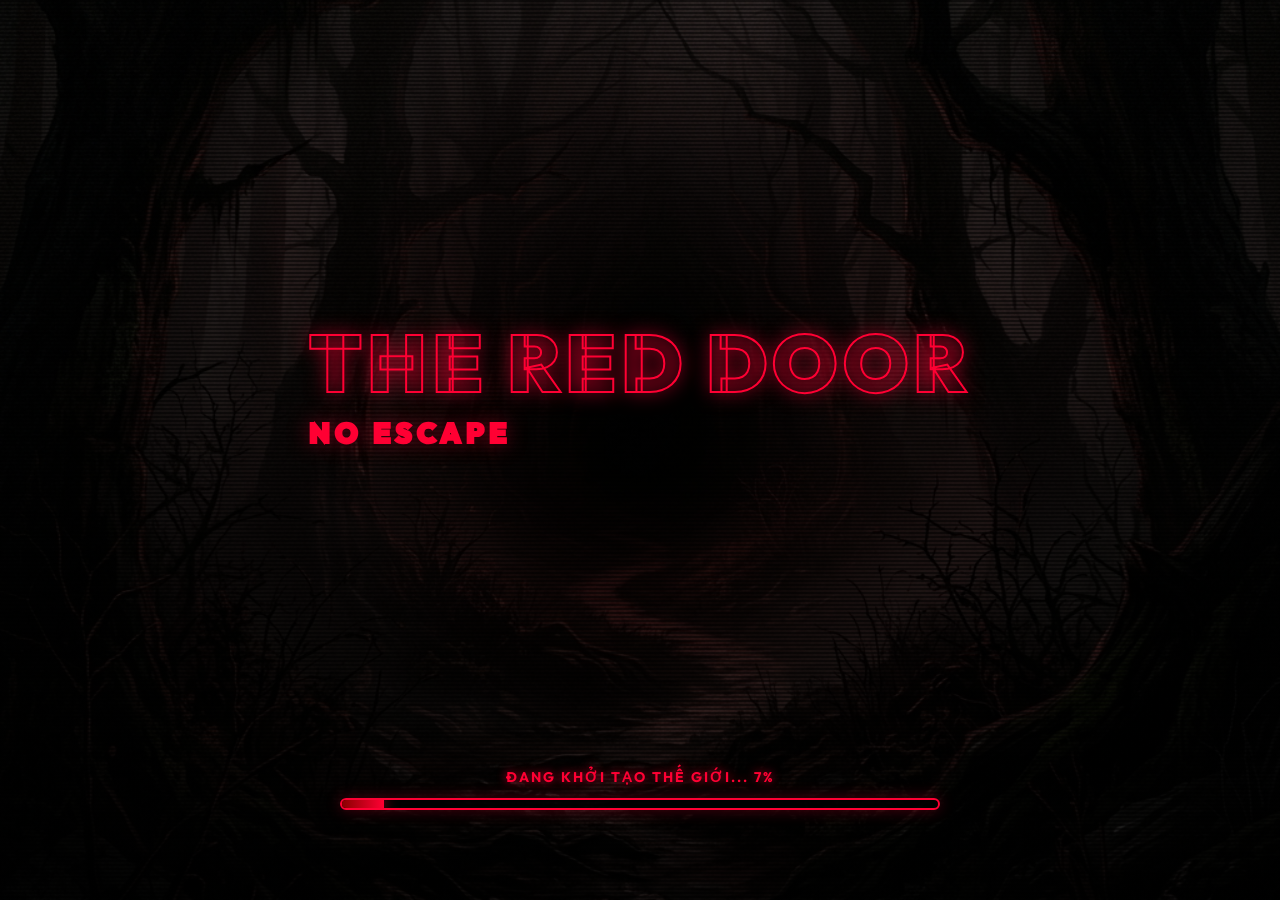
==== commit bf521c25: "fix: xoa hat bay hop xanh, them Ping widget keo duoc, them do phan giai Sieu Muot, Muot, Trung binh," ====
--- a/index.html
+++ b/index.html
@@ -18,23 +18,23 @@
     <meta http-equiv="Pragma" content="no-cache">
     <meta http-equiv="Expires" content="0">
 
-    <title>Lost Island: Low Poly Survival Royale</title>
+    <title>The Red Door: No Escape</title>
     <link rel="preconnect" href="https://fonts.googleapis.com">
     <link rel="preconnect" href="https://fonts.gstatic.com" crossorigin>
     <link href="https://fonts.googleapis.com/css2?family=Outfit:wght@300;400;700;900&display=swap" rel="stylesheet">
     <!-- Bootstrap 5 CDN -->
     <link rel="stylesheet" href="https://cdn.jsdelivr.net/npm/bootstrap@5.3.3/dist/css/bootstrap.min.css">
     <!-- Tăng version để trình duyệt xóa Cache cũ -->
-    <link rel="stylesheet" href="style.css?v=20.5.6">
-    <link rel="stylesheet" href="hud.css?v=1.4.5">
+    <link rel="stylesheet" href="style.css?v=21.0.0">
+    <link rel="stylesheet" href="hud.css?v=21.0.0">
 </head>
 
 <body>
     <!-- SẢNH CHỜ (SPLASH SCREEN) -->
     <div id="splash-screen">
-        <h1 class="splash-title">LOST ISLAND<br><span
-                style="font-size: 0.35em; letter-spacing: 5px; color:#ffcc00; font-weight:900; display:block; margin-top:5px;">SURVIVAL
-                ROYALE</span></h1>
+        <h1 class="splash-title">THE RED DOOR<br><span
+                style="font-size: 0.35em; letter-spacing: 5px; color:#ff0033; font-weight:900; display:block; margin-top:5px;">NO
+                ESCAPE</span></h1>
         <div class="splash-loading-container">
             <div class="splash-text">ĐANG KHỞI TẠO THẾ GIỚI... <span id="splash-percent">0</span>%</div>
             <div class="splash-bar-bg">
@@ -46,53 +46,107 @@
 
     <!-- MÀN HÌNH HƯỚNG DẪN LẦN ĐẦU CHƠI (Bootstrap Responsive) -->
     <div id="first-time-instruction-screen" class="d-none">
-        <div class="horror-vignette" style="position: absolute; inset: 0; pointer-events: none; box-shadow: inset 0 0 120px rgba(0,0,0,0.98); z-index: 1;"></div>
-        
-        <div class="card border-info text-white shadow-lg">
-            <div class="card-body text-center">
-                <h3 class="instruction-title">📖 HƯỚNG DẪN SINH TỒN</h3>
-                
-                <div class="instruction-scroll-content">
-                    <!-- HỘP NHIỆM VỤ CHÍNH ĐƯỢC LÀM NỔI BẬT -->
-                    <div class="mission-alert">
-                        <span class="mission-alert-title">🎯 NHIỆM VỤ BẮT BUỘC CỦA BẠN:</span><br>
-                        <ul class="mission-list text-start">
-                            <li class="mb-1">💀 <b style="color: #ff5555;">Tiêu diệt sạch quái vật</b> đột biến trên đảo để tích lũy điểm và triệu hồi Kẻ Gác Cổng.</li>
-                            <li class="mb-1">📦 <b style="color: #ffcc00;">Nhặt các Hộp Thông Tin (Màu Vàng)</b> phát sáng để giải mã cốt truyện bí mật của đảo.</li>
-                            <li class="mb-0">🔑 <b style="color: #00ff88;">Tìm Chìa Khóa Đỏ</b> thu được sau khi diệt Boss để kích hoạt mở <b style="color: #ff3333;">Cổng Đỏ</b> trốn thoát vĩnh viễn!</li>
-                        </ul>
+        <div class="horror-vignette"
+            style="position: absolute; inset: 0; pointer-events: none; box-shadow: inset 0 0 120px rgba(0,0,0,0.98); z-index: 1;">
+        </div>
+
+        <div class="container-fluid d-flex justify-content-center align-items-center h-100 p-0" style="z-index: 2;">
+            <div class="row w-100 justify-content-center m-0 align-items-center">
+                <div class="col-11 col-sm-9 col-md-8 col-lg-6 p-0" style="max-width: 600px;">
+                    <div class="card border-info text-white shadow-lg">
+                        <div class="card-body text-center">
+                            <h3 class="instruction-title">📖 HƯỚNG DẪN SINH TỒN</h3>
+
+                            <div class="instruction-scroll-content">
+                                <!-- HỘP NHIỆM VỤ CHÍNH ĐƯỢC LÀM NỔI BẬT -->
+                                <div class="mission-alert">
+                                    <span class="mission-alert-title">🎯 NHIỆM VỤ BẮT BUỘC CỦA BẠN:</span><br>
+                                    <ul class="mission-list text-start">
+                                        <li class="mb-1">💀 <b style="color: #ff5555;">Tiêu diệt sạch quái vật</b> đột
+                                            biến trên đảo để tích lũy điểm và triệu hồi Kẻ Gác Cổng.</li>
+                                        <li class="mb-1">📦 <b style="color: #ffcc00;">Nhặt các Hộp Thông Tin (Màu
+                                                Vàng)</b> phát sáng để giải mã cốt truyện bí mật của đảo.</li>
+                                        <li class="mb-0">🔑 <b style="color: #00ff88;">Tìm Chìa Khóa Đỏ</b> thu được sau
+                                            khi diệt Boss để kích hoạt mở <b style="color: #ff3333;">Cổng Đỏ</b> trốn
+                                            thoát vĩnh viễn!</li>
+                                    </ul>
+                                </div>
+
+                                <div
+                                    style="margin-top: 12px; padding: 10px; background: rgba(0,0,0,0.4); border-radius: 6px; text-align: left;">
+                                    <span style="color: #ffcc00; font-weight: 700; font-size: 13px;">⌨️ PHÍM ĐIỀU KHIỂN
+                                        (PC):</span>
+                                    <div style="font-size: 12px; margin-top: 8px; line-height: 1.6;">
+                                        <div><kbd
+                                                style="background: #222; border: 1px solid #555; padding: 2px 5px; border-radius: 3px;">W</kbd>
+                                            <kbd
+                                                style="background: #222; border: 1px solid #555; padding: 2px 5px; border-radius: 3px;">A</kbd>
+                                            <kbd
+                                                style="background: #222; border: 1px solid #555; padding: 2px 5px; border-radius: 3px;">S</kbd>
+                                            <kbd
+                                                style="background: #222; border: 1px solid #555; padding: 2px 5px; border-radius: 3px;">D</kbd>
+                                            — <span style="color: #aaa;">Di chuyển</span>
+                                        </div>
+                                        <div><kbd
+                                                style="background: #222; border: 1px solid #555; padding: 2px 5px; border-radius: 3px;">SHIFT</kbd>
+                                            — <span style="color: #aaa;">Chạy</span></div>
+                                        <div><kbd
+                                                style="background: #222; border: 1px solid #555; padding: 2px 5px; border-radius: 3px;">SPACE</kbd>
+                                            — <span style="color: #aaa;">Nhảy</span></div>
+                                        <div><kbd
+                                                style="background: #222; border: 1px solid #555; padding: 2px 5px; border-radius: 3px;">R</kbd>
+                                            — <span style="color: #aaa;">Nạp đạn</span></div>
+                                        <div><kbd
+                                                style="background: #222; border: 1px solid #555; padding: 2px 5px; border-radius: 3px;">E</kbd>
+                                            — <span style="color: #aaa;">Nhặt / Ultimate</span></div>
+                                        <div><kbd
+                                                style="background: #222; border: 1px solid #555; padding: 2px 5px; border-radius: 3px;">1</kbd>
+                                            <kbd
+                                                style="background: #222; border: 1px solid #555; padding: 2px 5px; border-radius: 3px;">2</kbd>
+                                            <kbd
+                                                style="background: #222; border: 1px solid #555; padding: 2px 5px; border-radius: 3px;">3</kbd>
+                                            — <span style="color: #aaa;">Đổi súng</span>
+                                        </div>
+                                        <div><span style="color: #ffcc00;">🖱️ Chuột Trái</span> — <span
+                                                style="color: #aaa;">Bắn</span> | <span style="color: #ffcc00;">Chuột
+                                                Phải</span> — <span style="color: #aaa;">Ngắm</span> | <span
+                                                style="color: #ffcc00;">Lăn Chuột</span> — <span
+                                                style="color: #aaa;">Lựa súng</span></div>
+                                    </div>
+                                </div>
+
+                                <div
+                                    style="margin-top: 12px; padding: 10px; background: rgba(0,0,0,0.4); border-radius: 6px; text-align: left;">
+                                    <span style="color: #00e676; font-weight: 700; font-size: 13px;">📱 MOBILE:</span>
+                                    <div style="font-size: 12px; margin-top: 8px; line-height: 1.6;">
+                                        <div>🎮 <span style="color: #aaa;">Joystick trái</span> — <span
+                                                style="color: #ffcc00;">Di chuyển</span></div>
+                                        <div>👆 <span style="color: #aaa;">Vuốt nửa phải</span> — <span
+                                                style="color: #ffcc00;">Xoay camera</span></div>
+                                        <div>Các nút ảo: <span style="color: #ffcc00;">BẮN</span>, <span
+                                                style="color: #ffcc00;">NGẮM</span>, <span
+                                                style="color: #ffcc00;">NHẢY</span>, <span
+                                                style="color: #ffcc00;">NẠP</span>, <span
+                                                style="color: #ffcc00;">CHẠY</span></div>
+                                    </div>
+                                </div>
+
+                                <p class="mb-2 border-bottom border-secondary pb-2"
+                                    style="margin-top: 12px; font-size: 12px;">
+                                    <span style="color: #38bdf8; font-weight: 700;">⚙️ TÙY CHỈNH HUD:</span> Bấm biểu
+                                    tượng <b>⚙️</b> để mở bảng cài đặt, tự do kéo thả vị trí, thay đổi kích thước các
+                                    nút.
+                                </p>
+                            </div>
+
+                            <div class="button-container d-grid">
+                                <button id="btn-confirm-instruction"
+                                    class="btn btn-secondary text-white fw-bold py-2 py-sm-3" disabled>
+                                    BẮT ĐẦU CHƠI (10s)
+                                </button>
+                            </div>
+                        </div>
                     </div>
-
-                    <p class="mb-2 border-bottom border-secondary pb-2">
-                        <span style="color: #ffcc00; font-weight: 700;">💡 CHIÊU CUỐI (ULTIMATE):</span><br>
-                        • Gây đủ sát thương lên quái vật để sạc đầy năng lượng cho chiêu cuối <b>ULTIMATE</b>.
-                    </p>
-                    <p class="mb-2 border-bottom border-secondary pb-2">
-                        <span style="color: #00e676; font-weight: 700;">🎮 KÍCH HOẠT KỸ NĂNG:</span><br>
-                        • Sử dụng phím <span class="badge bg-secondary">E</span> (trên PC) hoặc chạm vào nút <b>ULTIMATE</b> ảo (trên Mobile) để kích hoạt pháo năng lượng hủy diệt.
-                    </p>
-                    <p class="mb-2 border-bottom border-secondary pb-2">
-                        <span style="color: #38bdf8; font-weight: 700;">⚙️ TÙY CHỈNH NÚT & THÔNG SỐ (SETTINGS):</span><br>
-                        • Hãy bấm vào biểu tượng <b>Cài đặt (⚙️)</b> ở góc trên bên phải màn hình để mở bảng HUD Settings. Bạn có thể tự do <b>kéo thả vị trí, thay đổi kích thước các nút bấm, tùy chỉnh độ nhạy</b> hoặc cấu hình các biến thông số sao cho phù hợp nhất trên cả PC lẫn Mobile.
-                    </p>
-                    <p class="mb-2 border-bottom border-secondary pb-2">
-                        <span style="color: #f43f5e; font-weight: 700;">🔥 KẺ CANH CỬA ĐỎ (BOSS):</span><br>
-                        • Khi số lượng quái vật trên đảo giảm xuống thấp, Boss tối thượng sẽ trồi lên. Boss có lượng máu cực lớn và các chiêu thức diện rộng nguy hiểm, hãy giữ khoảng cách!
-                    </p>
-                    <p class="mb-2 border-bottom border-secondary pb-2">
-                        <span style="color: #a855f7; font-weight: 700;">📦 HÒM TIẾP TẾ & VŨ KHÍ:</span><br>
-                        • Nhặt các hòm tiếp tế rơi ngẫu nhiên để bổ sung Đạn (Vàng), Hồi máu (Xanh lá), Giáp (Xanh dương) hoặc nâng cấp lên các loại súng mạnh hơn (Súng máy SMG, Súng tỉa Sniper, Súng phóng lựu).
-                    </p>
-                    <p class="mb-0 pb-1">
-                        <span style="color: #fb923c; font-weight: 700;">💀 ĐỊNH VỊ QUA VẬT CẢN (X-RAY):</span><br>
-                        • Quái vật có <b>viền hào quang phát sáng trắng xuyên vật thể</b>. Bạn có thể nhìn thấy vị trí của chúng ngay cả khi bị cản trở bởi đá, cây cối hay nhà cửa.
-                    </p>
-                </div>
-
-                <div class="button-container d-grid">
-                    <button id="btn-confirm-instruction" class="btn btn-secondary text-white fw-bold py-2 py-sm-3" disabled>
-                        BẮT ĐẦU CHƠI (10s)
-                    </button>
                 </div>
             </div>
         </div>
@@ -103,7 +157,7 @@
 
     <!-- QUEST TRACKER -->
     <div id="quest-tracker-ui" class="hidden">
-        <div id="quest-tracker-header">NHIỆM VỤ TÂM LINH</div>
+        <div id="quest-tracker-header">NHIỆM VỤ</div>
         <div id="quest-list"></div>
     </div>
 
@@ -134,6 +188,15 @@
 
     <!-- Damage Overlay -->
     <div id="damage-overlay"></div>
+    <div id="damage-directional"></div>
+    <div id="muzzle-flash-overlay"></div>
+    <div id="screen-vignette"></div>
+    <!-- Eye Blink Overlay (chỉ dùng trong stand-up animation) -->
+    <div id="eye-blink-overlay" style="display:none">
+        <div id="eyelid-top"></div>
+        <div id="eyelid-bottom"></div>
+    </div>
+    <div id="headshot-text">HEADSHOT!</div>
     <div id="powerup-overlay"></div>
     <div id="global-announcement"></div>
 
@@ -170,6 +233,7 @@
 
         <div id="health-bar-container">
             <div id="health-fill"></div>
+            <span id="health-hp-text"></span>
         </div>
         <div id="armor-bar-container">
             <div id="armor-fill"></div>
@@ -241,15 +305,45 @@
         <div id="minimap-container">
             <canvas id="minimap"></canvas>
         </div>
+        <!-- PING widget đã được chuyển ra ngoài ui-layer bên dưới -->
+    </div>
+
+    <!-- PING / FPS INDICATOR — luôn hiện, kéo được, cuộn để thu phóng -->
+    <div id="ping-display" style="
+        position: fixed;
+        top: 152px;
+        left: 20px;
+        z-index: 99999;
+        background: rgba(5,10,20,0.88);
+        border: 1px solid rgba(0,243,255,0.4);
+        border-radius: 10px;
+        padding: 6px 10px;
+        font-family: 'Outfit', monospace;
+        font-size: 11px;
+        font-weight: 700;
+        pointer-events: auto;
+        min-width: 78px;
+        text-align: center;
+        backdrop-filter: blur(10px);
+        box-shadow: 0 2px 14px rgba(0,0,0,0.6);
+        cursor: grab;
+        user-select: none;
+        transform-origin: top left;
+        transition: border-color 0.3s, box-shadow 0.3s;
+    ">
+        <div id="ping-icon" style="font-size:16px; line-height:1;">&#x1F4F6;</div>
+        <div id="ping-ms" style="color:#00ffcc; letter-spacing:1px; margin-top:3px; font-size:13px;">-- ms</div>
+        <div id="ping-label" style="color:#888; font-size:9px; margin-top:1px;">FPS: --</div>
+        <div style="font-size:8px; color:#444; margin-top:3px; pointer-events:none;">&#x2195; scroll to resize</div>
     </div>
 
     <!-- Main Menu -->
     <div id="main-menu" class="menu-screen">
         <div class="cosmic-particles"></div>
         <div class="menu-inner container-fluid px-3">
-            <h1 class="menu-title">LOST ISLAND<br><span
-                    style="font-size: 0.35em; letter-spacing: 5px; color:#ffcc00; font-weight:900; display:block; margin-top:5px;">SURVIVAL
-                    ROYALE</span></h1>
+            <h1 class="menu-title">THE RED DOOR<br><span
+                    style="font-size: 0.35em; letter-spacing: 5px; color:#ff0033; font-weight:900; display:block; margin-top:5px;">NO
+                    ESCAPE</span></h1>
 
             <!-- Nhập tên (gộp vào cột trái phía dưới) -->
             <!-- 2 cột ngang cố định: trái 7 phản định + phải 5 nút -->
@@ -295,7 +389,8 @@
                     <button id="btn-open-feedback" class="menu-btn menu-btn-feedback"
                         style="font-size:10px; padding:7px 6px;">💬 Góp ý</button>
                     <button id="btn-open-achievements" class="menu-btn"
-                        style="font-size:10px; padding:7px 6px; background: rgba(191, 0, 255, 0.25); border-color: #bf00ff; color: #fff;">🏆 Bí mật</button>
+                        style="font-size:10px; padding:7px 6px; background: rgba(191, 0, 255, 0.25); border-color: #bf00ff; color: #fff;">🏆
+                        Bí mật</button>
                 </div>
             </div>
 
@@ -303,13 +398,40 @@
             <button id="btn-join-discord" class="menu-btn" style="display:none;">💬 JOIN DISCORD</button>
 
             <div class="menu-guide"
-                style="font-size: 9px; line-height: 1.5; text-align: left; padding: 6px; background: rgba(0,0,0,0.6); border-radius: 6px; border: 1px solid rgba(255,255,255,0.1);">
-                <b style="color: #00e676;">💻 MÁY TÍNH:</b> WASD (Di chuyển) | Chuột Trái (Bắn) | Chuột Phải (Ngắm) |
-                Chuột Giữa (Lướt) <br>
-                SHIFT (Chạy) | SPACE (Nhảy) | 1,2,3 (Đổi súng) | R (Nạp đạn) | Bấm E (Để nhặt hộp hoặc dùng kĩ năng
-                ULTIMATE)<br>
-                <b style="color: #ff9900;">📱 ĐIỆN THOẠI:</b> Vuốt nửa phải để ngắm | Dùng di chuyển | Bấm các
-                nút ảo để Bắn, Nhảy, Chạy, Nạp đạn và xài ULTIMATE
+                style="font-size: 9px; line-height: 1.6; text-align: left; padding: 8px; background: rgba(0,0,0,0.6); border-radius: 6px; border: 1px solid rgba(255,255,255,0.1);">
+                <b style="color: #00e676;">💻 PC:</b>
+                <kbd
+                    style="background: #222; border: 1px solid #444; padding: 1px 3px; border-radius: 2px; font-size: 8px;">W</kbd>
+                <kbd
+                    style="background: #222; border: 1px solid #444; padding: 1px 3px; border-radius: 2px; font-size: 8px;">A</kbd>
+                <kbd
+                    style="background: #222; border: 1px solid #444; padding: 1px 3px; border-radius: 2px; font-size: 8px;">S</kbd>
+                <kbd
+                    style="background: #222; border: 1px solid #444; padding: 1px 3px; border-radius: 2px; font-size: 8px;">D</kbd>
+                (Chuyển) |
+                <kbd
+                    style="background: #222; border: 1px solid #444; padding: 1px 3px; border-radius: 2px; font-size: 8px;">SHIFT</kbd>
+                (Chạy) |
+                <kbd
+                    style="background: #222; border: 1px solid #444; padding: 1px 3px; border-radius: 2px; font-size: 8px;">SPACE</kbd>
+                (Nhảy) |
+                <kbd
+                    style="background: #222; border: 1px solid #444; padding: 1px 3px; border-radius: 2px; font-size: 8px;">E</kbd>
+                (Nhặt/Ultimate) |
+                <kbd
+                    style="background: #222; border: 1px solid #444; padding: 1px 3px; border-radius: 2px; font-size: 8px;">R</kbd>
+                (Nạp) |
+                <kbd
+                    style="background: #222; border: 1px solid #444; padding: 1px 3px; border-radius: 2px; font-size: 8px;">1</kbd>
+                <kbd
+                    style="background: #222; border: 1px solid #444; padding: 1px 3px; border-radius: 2px; font-size: 8px;">2</kbd>
+                <kbd
+                    style="background: #222; border: 1px solid #444; padding: 1px 3px; border-radius: 2px; font-size: 8px;">3</kbd>
+                (Súng) |
+                <span style="color: #ffcc00;">🖱️ Trái</span> (Bắn) | <span style="color: #ffcc00;">🖱️ Phải</span>
+                (Ngắm) <br>
+                <b style="color: #ff9900;">📱 MOBILE:</b> 🎮 Joystick (Chuyển) | 👆 Vuốt phải (Xoay) | Nút ảo: BẮN,
+                NGẮM, NHẢY, NẠP, CHẠY, ULTIMATE
             </div>
             <div class="menu-update">Ver 0.4 Premium Edition</div>
         </div>
@@ -318,73 +440,153 @@
     <!-- SÁCH HƯỚNG DẪN -->
     <div id="guide-modal" class="hidden">
         <div class="guide-content p-3 p-sm-4">
-            <h4 style="color: #ffcc00; margin-bottom: 8px; font-weight:900; letter-spacing: 1.5px; text-shadow: 0 0 12px rgba(255,204,0,0.3); font-size: clamp(14px, 4vw, 18px); text-align: center;">📖 SỔ TAY SINH TỒN</h4>
-            
-            <div style="max-height: 40vh; overflow-y: auto; text-align: left; padding-right: 5px; margin-bottom: 10px;">
+            <h4
+                style="color: #ffcc00; margin-bottom: 12px; font-weight:900; letter-spacing: 1.5px; text-shadow: 0 0 12px rgba(255,204,0,0.3); font-size: clamp(14px, 4vw, 18px); text-align: center;">
+                📖 ĐIỀU KHIỂN GAME</h4>
+
+            <div style="max-height: 50vh; overflow-y: auto; text-align: left; padding-right: 5px; margin-bottom: 10px;">
                 <div class="guide-section">
-                    <h3 style="color: #00ffcc;">🎮 HỆ THỐNG ĐIỀU KHIỂN</h3>
-                    <p>• <b>PC:</b> WASD (Di chuyển), SHIFT (Chạy), SPACE (Nhảy), E (Nhặt / Dùng ULTIMATE), CTRL (Ẩn/Hiện chuột), 1/2/3 (Đổi súng).</p>
-                    <p>• <b>Mobile:</b> Dùng Joystick trái để di chuyển, Vuốt nửa phải xoay Camera, Nút ULTIMATE sẽ hiển thị sáng lên khi bạn tích đủ sát thương.</p>
-                    <p>• <b>Cài đặt HUD (⚙️):</b> Bấm vào biểu tượng ⚙️ trên màn hình để mở bảng tùy chỉnh. Bạn có thể thay đổi kích thước, độ nhạy và kéo thả vị trí các nút bấm sao cho vừa tay nhất!</p>
+                    <h3 style="color: #00ffcc; font-size: 14px;">⌨️ PHÍM BÀNNÀ PHÍM (PC)</h3>
+                    <div style="background: rgba(0,0,0,0.4); padding: 10px; border-radius: 6px; margin-top: 8px;">
+                        <div style="margin-bottom: 8px; font-size: 12px;">
+                            <kbd
+                                style="background: #222; border: 1px solid #555; padding: 3px 6px; border-radius: 3px; margin-right: 4px;">W</kbd>
+                            <kbd
+                                style="background: #222; border: 1px solid #555; padding: 3px 6px; border-radius: 3px; margin-right: 4px;">A</kbd>
+                            <kbd
+                                style="background: #222; border: 1px solid #555; padding: 3px 6px; border-radius: 3px; margin-right: 4px;">S</kbd>
+                            <kbd
+                                style="background: #222; border: 1px solid #555; padding: 3px 6px; border-radius: 3px; margin-right: 20px;">D</kbd>
+                            <span style="color: #aaa;">Di chuyển</span>
+                        </div>
+                        <div style="margin-bottom: 8px; font-size: 12px;">
+                            <kbd
+                                style="background: #222; border: 1px solid #555; padding: 3px 6px; border-radius: 3px; margin-right: 20px;">SHIFT</kbd>
+                            <span style="color: #aaa;">Chạy nhanh</span>
+                        </div>
+                        <div style="margin-bottom: 8px; font-size: 12px;">
+                            <kbd
+                                style="background: #222; border: 1px solid #555; padding: 3px 6px; border-radius: 3px; margin-right: 20px;">SPACE</kbd>
+                            <span style="color: #aaa;">Nhảy</span>
+                        </div>
+                        <div style="margin-bottom: 8px; font-size: 12px;">
+                            <kbd
+                                style="background: #222; border: 1px solid #555; padding: 3px 6px; border-radius: 3px; margin-right: 20px;">R</kbd>
+                            <span style="color: #aaa;">Nạp đạn</span>
+                        </div>
+                        <div style="margin-bottom: 8px; font-size: 12px;">
+                            <kbd
+                                style="background: #222; border: 1px solid #555; padding: 3px 6px; border-radius: 3px; margin-right: 20px;">E</kbd>
+                            <span style="color: #aaa;">Nhặt đồ / Dùng ULTIMATE</span>
+                        </div>
+                        <div style="margin-bottom: 8px; font-size: 12px;">
+                            <kbd
+                                style="background: #222; border: 1px solid #555; padding: 3px 6px; border-radius: 3px; margin-right: 8px;">1</kbd>
+                            <kbd
+                                style="background: #222; border: 1px solid #555; padding: 3px 6px; border-radius: 3px; margin-right: 8px;">2</kbd>
+                            <kbd
+                                style="background: #222; border: 1px solid #555; padding: 3px 6px; border-radius: 3px; margin-right: 20px;">3</kbd>
+                            <span style="color: #aaa;">Đổi súng (Lực, SMG, Tỉa)</span>
+                        </div>
+                        <div style="font-size: 12px;">
+                            <span style="color: #ffcc00;">🖱️ Chuột Trái</span> — <span style="color: #aaa;">Bắn</span>
+                            |
+                            <span style="color: #ffcc00;">🖱️ Chuột Phải</span> — <span style="color: #aaa;">Ngắm</span>
+                            |
+                            <span style="color: #ffcc00;">🖱️ Lăn</span> — <span style="color: #aaa;">Lựa súng</span>
+                        </div>
+                    </div>
                 </div>
 
                 <div class="guide-section">
-                    <h3 style="color: #ffcc00;">⚔️ CHIẾN THUẬT & NHIỆM VỤ</h3>
-                    <p>• <b>Kỹ năng Nộ (ULTIMATE):</b> Nhấn <b>[E]</b> hoặc nút ULTIMATE để hóa đại bác bất tử. Phát bắn từ Ultimate sẽ khiến Boss bị choáng.</p>
-                    <p>• <b>Nhiệm vụ Tâm linh:</b> Thu thập các hộp phát sáng trên bản đồ và hoàn thành yêu cầu để giải mã cốt truyện (Lore) bị ẩn giấu.</p>
-                    <p>• <b>Thùng Nổ:</b> Các thùng đỏ gây sát thương diện rộng cực lớn. Dụ quái lại gần và bắn nổ để clear map nhanh chóng!</p>
+                    <h3 style="color: #00e676; font-size: 14px;">📱 MOBILE - NÚT TRÊN MÀN HÌNH</h3>
+                    <div style="background: rgba(0,0,0,0.4); padding: 10px; border-radius: 6px; margin-top: 8px;">
+                        <div style="margin-bottom: 8px; font-size: 12px;">
+                            <span style="color: #ffcc00;">🎮 JOYSTICK TRÁI</span> — <span style="color: #aaa;">Di chuyển
+                                nhân vật</span>
+                        </div>
+                        <div style="margin-bottom: 8px; font-size: 12px;">
+                            <span style="color: #ffcc00;">👆 VUỐT NỬAAI PHẢI</span> — <span style="color: #aaa;">Xoay
+                                camera & ngắm</span>
+                        </div>
+                        <div style="margin-bottom: 8px; font-size: 12px;">
+                            <span
+                                style="background: rgba(255,100,100,0.4); padding: 2px 6px; border-radius: 3px; border: 1px solid #ff6464;">BẮN</span>
+                            (Góc phải dưới) — <span style="color: #aaa;">Bắn</span>
+                        </div>
+                        <div style="margin-bottom: 8px; font-size: 12px;">
+                            <span
+                                style="background: rgba(0,100,255,0.4); padding: 2px 6px; border-radius: 3px; border: 1px solid #0064ff;">NGẮM</span>
+                            — <span style="color: #aaa;">Ngắm độc lập</span>
+                        </div>
+                        <div style="margin-bottom: 8px; font-size: 12px;">
+                            <span
+                                style="background: rgba(0,200,255,0.4); padding: 2px 6px; border-radius: 3px; border: 1px solid #00c8ff;">NHẢY</span>
+                            — <span style="color: #aaa;">Nhảy cao</span>
+                        </div>
+                        <div style="margin-bottom: 8px; font-size: 12px;">
+                            <span
+                                style="background: rgba(255,150,0,0.4); padding: 2px 6px; border-radius: 3px; border: 1px solid #ff9600;">NẠP</span>
+                            — <span style="color: #aaa;">Nạp đạn</span>
+                        </div>
+                        <div style="font-size: 12px;">
+                            <span
+                                style="background: rgba(200,100,0,0.4); padding: 2px 6px; border-radius: 3px; border: 1px solid #c86400;">CHẠY</span>
+                            — <span style="color: #aaa;">Chạy nhanh (Toggle)</span>
+                        </div>
+                    </div>
                 </div>
 
                 <div class="guide-section">
-                    <h3 style="color: #00ff88;">📜 DANH SÁCH NHIỆM VỤ TÂM LINH</h3>
-                    <p style="margin-bottom: 5px; color: #bbb;">Các yêu cầu nhiệm vụ khi mở hộp thông tin (Được tích lũy sẵn chỉ số diệt quái từ đầu trận):</p>
-                    <p style="margin: 2px 0;">• 💀 <b>Diệt quái:</b> Hạ gục số lượng quái đột biến yêu cầu.</p>
-                    <p style="margin: 2px 0;">• 💥 <b>Nổ thùng:</b> Dẫn dụ quái lại gần thùng đỏ rồi bắn nổ để gây sát thương lớn.</p>
-                    <p style="margin: 2px 0;">•🎯 <b>Headshot:</b> Bắn trúng đầu quái bằng các loại súng.</p>
-                    <p style="margin: 2px 0;">• ⚡ <b>Sử dụng Ultimate:</b> Kích hoạt kỹ năng tối thượng Ultimate.</p>
-                    <p style="margin: 2px 0;">• 📦 <b>Nhặt bùa:</b> Tìm và nhặt các bình bùa kỹ năng màu Cam.</p>
-                    <p style="margin: 2px 0;">• 🟣 <b>Dạng Siêu Cấp:</b> Nhặt Combo Tím và duy trì trạng thái.</p>
-                    <p style="margin: 2px 0;">• ⏱️ <b>Sống sót:</b> Né tránh quái và sống sót qua số giây yêu cầu.</p>
-                    <p style="margin: 2px 0;">• 🩸 <b>Hồi phục:</b> Thu thập các bình cứu sinh để hồi máu.</p>
+                    <h3 style="color: #38bdf8; font-size: 14px;">⚙️ CHỈNH CÀI ĐẶT</h3>
+                    <p style="margin: 0; font-size: 12px; color: #bbb;">Bấm biểu tượng <span
+                            style="color: #ffcc00; font-weight: 700;">⚙️</span> ở góc trên bên phải để:</p>
+                    <ul style="margin: 8px 0 0 15px; font-size: 12px; padding: 0;">
+                        <li>Kéo thả vị trí các nút</li>
+                        <li>Thay đổi kích thước nút</li>
+                        <li>Chỉnh độ nhạy camera</li>
+                        <li>Cấu hình các tham số game</li>
+                    </ul>
                 </div>
 
                 <div class="guide-section">
-                    <h3 style="color: #bf00ff;">✨ HỆ THỐNG BÙA LỢI (POWER-UPS)</h3>
-                    <p>• <b>⚡ Tăng Tốc (Cyan):</b> Nhặt bình bùa để chạy nhanh hơn trong 15 giây.</p>
-                    <p>• <b>🔥 X2 Sát Thương (Cam):</b> Gấp đôi sát thương mọi loại súng trong 15 giây.</p>
-                    <p>• <b>🟣 SIÊU CẤP (Combo Tím):</b> Nhặt 2 loại bùa khác nhau để vào trạng thái <b>SIÊU CẤP</b> (Vừa nhanh vừa mạnh) trong 20 giây. Nhặt thêm bùa sẽ reset thời gian về 20 giây!</p>
-                </div>
-
-                <div class="guide-section">
-                    <h3 style="color: #ff3333;">🔥 KẺ CANH CÁNH CỬA ĐỎ</h3>
-                    <p>• <b>Cảnh báo đỏ:</b> Khi vùng đất bị ô uế, một vòng đỏ sẽ xuất hiện. Hãy nhấn <b>SHIFT</b> để chạy thoát thật nhanh.</p>
-                    <p>• <b>Vực thẳm:</b> Kẻ canh gác sẽ liên tục vặn xoắn không gian để đè nát bạn.</p>
-                    <p>• <b>Hòm Tiếp Tế:</b> Hòm Máu/Giáp sẽ hồi lại sau mỗi 20 giây, hãy tận dụng chúng để cầm cự.</p>
-                </div>
-
-                <div class="guide-section">
-                    <h3 style="color: #0088ff;">💡 MẸO NHỎ</h3>
-                    <p>• <b>Thả diều (Kiting):</b> Vừa chạy vừa bắn để giữ khoảng cách an toàn với Bot Lv2.</p>
-                    <p>• <b>Headshot:</b> Bắn vào đầu để gây x1.5 sát thương. Cực kỳ hiệu quả khi dùng súng Tỉa (Sniper).</p>
-                    <p>• <b>Lợi thế địa hình:</b> Nhảy lên nóc các công trình hoặc xe cộ để hạn chế hướng tấn công của kẻ địch.</p>
-                </div>
-            </div>
-
-            <button id="close-guide-btn" class="menu-btn mt-2 mx-auto" style="width: auto; max-width: 140px; padding: 6px 30px; font-size: clamp(11px, 2.5vw, 13px); display: block;">ĐÓNG</button>
+                    <h3 style="color: #ffcc00; font-size: 14px;">CHÚT VỀ GAME</h3>
+                    <ul style="margin: 8px 0 0 15px; font-size: 12px; padding: 0;">
+                        <li><span style="color: #ff5555;"> Quái vật</span> — Quái vật có 3 dạng biến đổi theo số lượng
+                        </li>
+                        <li><span style="color: #ffcc00;"> Hộp Vàng</span> — Nhặt Tăng số lượng đạn</li>
+                        <li><span style="color: #00ff88;"> Hộp Xanh Lá</span> — Hồi máu</li>
+                        <li><span style="color: #0088ff;"> Hộp Xanh Dương</span> — Tăng giáp</li>
+                        <li><span style="color: #ffaa00;"> Hộp Cam</span> — Nâng cấp sát thương, tốc chạy x2</li>
+                        <li><span style="color: #ffcc00;"> Hộp Vàng lớn</span> — Nhặt để mở khóa cốt truyện</li>
+                        <li><span style="color: #ff0000;"> Chìa Khóa Đỏ</span> — Mở cánh cửa thoát sau khi đánh bại
+                            Boss!</li>
+                    </ul>
+                </div>
+            </div>
+
+            <button id="close-guide-btn" class="menu-btn mt-2 mx-auto"
+                style="width: auto; max-width: 140px; padding: 6px 30px; font-size: clamp(11px, 2.5vw, 13px); display: block;">ĐÓNG</button>
         </div>
     </div>
 
     <!-- ACHIEVEMENTS/LORE DATABASE MODAL -->
     <div id="achievements-modal" class="hidden">
         <div class="achievements-content p-3 p-sm-4">
-            <h4 style="color: #bf00ff; margin-bottom: 8px; font-weight:900; letter-spacing: 1.5px; text-shadow: 0 0 12px rgba(191,0,255,0.4); font-size: clamp(12px, 3.2vw, 15px); text-align: center;">🏆 BẢN GHI KHÔNG GIAN</h4>
-            <div id="achievements-player-summary" style="font-size: clamp(9px, 2.2vw, 11px); color:#ffcc00; font-weight:700; margin-bottom: 8px; text-align:center;"></div>
-            
-            <div id="achievements-list-container" style="max-height: 40vh; overflow-y: auto; text-align: left; padding-right: 5px; font-size: clamp(9px, 2.2vw, 10px); margin-bottom: 10px;">
+            <h4
+                style="color: #bf00ff; margin-bottom: 8px; font-weight:900; letter-spacing: 1.5px; text-shadow: 0 0 12px rgba(191,0,255,0.4); font-size: clamp(12px, 3.2vw, 15px); text-align: center;">
+                🏆 BẢN GHI KHÔNG GIAN</h4>
+            <div id="achievements-player-summary"
+                style="font-size: clamp(9px, 2.2vw, 11px); color:#ffcc00; font-weight:700; margin-bottom: 8px; text-align:center;">
+            </div>
+
+            <div id="achievements-list-container"
+                style="max-height: 40vh; overflow-y: auto; text-align: left; padding-right: 5px; font-size: clamp(9px, 2.2vw, 10px); margin-bottom: 10px;">
                 <!-- Dữ liệu thành tựu load động từ localStorage -->
             </div>
-            
-            <button id="close-achievements-btn" class="menu-btn mt-2 mx-auto" style="width: auto; max-width: 140px; padding: 6px 30px; font-size: clamp(11px, 2.5vw, 13px); background: rgba(191,0,255,0.2); border-color:#bf00ff; display: block;">ĐÓNG</button>
+
+            <button id="close-achievements-btn" class="menu-btn mt-2 mx-auto"
+                style="width: auto; max-width: 140px; padding: 6px 30px; font-size: clamp(11px, 2.5vw, 13px); background: rgba(191,0,255,0.2); border-color:#bf00ff; display: block;">ĐÓNG</button>
         </div>
     </div>
 
@@ -440,12 +642,12 @@
 
 
     <script src="https://cdn.jsdelivr.net/npm/bootstrap@5.3.3/dist/js/bootstrap.bundle.min.js"></script>
-    <script src="preload.js?v=19.1.5"></script>
-    <script src="story.js?v=19.1.5"></script>
-    <script src="lore.js?v=19.1.5"></script>
-    <script src="stats.js?v=19.1.5"></script>
-    <script src="game.js?v=19.1.5"></script>
-    <script src="discord.js?v=19.1.5"></script>
+    <script src="preload.js?v=20.1.0"></script>
+    <script src="story.js?v=20.1.0"></script>
+    <script src="lore.js?v=20.1.0"></script>
+    <script src="stats.js?v=20.1.0"></script>
+    <script src="game.js?v=20.1.0"></script>
+    <script src="discord.js?v=20.1.0"></script>
 
     <!-- Script giảm thông báo truy cập: request Fullscreen trước Pointer Lock -->
     <script>
@@ -581,6 +783,47 @@
                     </div>
                 </div>
 
+                <!-- CÀI ĐẶT ĐỒ HOẠ & HIỆU NĂNG -->
+                <div class="mb-2 w-100">
+                    <button class="btn btn-sm w-100 mb-1 text-white" type="button" data-bs-toggle="collapse"
+                        data-bs-target="#graphicsCollapse" aria-expanded="false" aria-controls="graphicsCollapse"
+                        style="font-size: 8px; padding: 3px 6px; font-weight: bold; background: rgba(255,255,255,0.1); border: 1px solid rgba(255,255,255,0.3); border-radius: 4px;">
+                        ▼ ĐỒ HỌA & HIỆU NĂNG
+                    </button>
+                    <div class="collapse" id="graphicsCollapse">
+                        <div class="card card-body p-1"
+                            style="background: rgba(0,0,0,0.5); border: 1px solid rgba(255,255,255,0.1); border-radius: 6px;">
+                            <!-- ĐỘ PHÂN GIẢI (RESOLUTION SCALE) -->
+                            <div class="mb-2">
+                                <div class="d-flex justify-content-between mb-1" style="font-size:8px;">
+                                    <span>ĐỘ PHÂN GIẢI</span><span id="graphics-resolution-val"
+                                        style="color:#ffcc00;">Mượt (720p)</span>
+                                </div>
+                                <select id="graphics-resolution-select" class="form-select form-select-sm"
+                                    style="font-size: 8px; padding: 2px; background: #111; color: #fff; border: 1px solid #444; height: auto;">
+                                    <option value="ultralow">Siêu Mượt (360p - 0.25x)</option>
+                                    <option value="low">Mượt (480p - 0.45x)</option>
+                                    <option value="medium" selected>Trung bình (720p - 0.7x)</option>
+                                    <option value="high">Cao (1080p - 1.0x)</option>
+                                </select>
+                            </div>
+                            <!-- VFX QUALITY -->
+                            <div class="mb-1">
+                                <div class="d-flex justify-content-between mb-1" style="font-size:8px;">
+                                    <span>HIỆU ỨNG ĐỒ HỌA</span><span id="graphics-vfx-val" style="color:#00ccff;">Bình
+                                        thường</span>
+                                </div>
+                                <select id="graphics-vfx-select" class="form-select form-select-sm"
+                                    style="font-size: 8px; padding: 2px; background: #111; color: #fff; border: 1px solid #444; height: auto;">
+                                    <option value="low">Tối thiểu (Tắt hiệu ứng / Ít hạt)</option>
+                                    <option value="medium" selected>Bình thường</option>
+                                    <option value="high">Tối đa (Đẹp mắt)</option>
+                                </select>
+                            </div>
+                        </div>
+                    </div>
+                </div>
+
                 <!-- ACTION BUTTONS -->
                 <div class="d-flex justify-content-center gap-1 w-100">
                     <button id="btn-reset-hud" class="btn btn-sm btn-danger flex-fill fw-bold"
--- a/style.css
+++ b/style.css
@@ -23,6 +23,17 @@
     pointer-events: none;
     z-index: 1; /* Chuyển xuống dưới lớp UI */
 }
+body::after {
+    content: "";
+    position: fixed;
+    top: 0; left: 0; width: 100vw; height: 100vh;
+    pointer-events: none;
+    background-image: linear-gradient(rgba(255,255,255,0.02) 1px, transparent 1px);
+    background-size: 100% 20px;
+    opacity: 0.08;
+    mix-blend-mode: overlay;
+    z-index: 2;
+}
 
 body {
     margin: 0;
@@ -42,8 +53,9 @@
     background: radial-gradient(circle, transparent 20%, rgba(139, 0, 0, 0.4) 100%);
     pointer-events: none; z-index: 1000;
     opacity: 0; transition: opacity 0.1s;
-}
-.taking-damage .damage-overlay { opacity: 1; }
+    display: none !important; /* Xóa hiệu ứng aura đỏ */
+}
+.taking-damage .damage-overlay { opacity: 0 !important; display: none !important; }
 
 .history-item {
     background: var(--glass);
@@ -340,6 +352,7 @@
     transition: box-shadow 0.1s;
     pointer-events: none;
     z-index: 999;
+    display: none !important; /* Xóa hiệu ứng aura đỏ */
 }
 
 #powerup-overlay {
@@ -384,7 +397,7 @@
     left: 0;
     width: 100%;
     height: 100%;
-    background: radial-gradient(circle at top, var(--deep-violet) 0%, var(--obsidian) 70%);
+    background: linear-gradient(rgba(0,0,0,0.55), rgba(0,0,0,0.88)), url('asset/menu_bg.png') no-repeat center center / cover;
     display: flex;
     flex-direction: column;
     justify-content: flex-start;   /* tránh center che nội dung khi tràn */
@@ -398,6 +411,12 @@
     box-sizing: border-box;
 }
 
+.menu-screen::before {
+    content: ""; position: absolute; inset: 0;
+    background: repeating-linear-gradient(0deg, transparent, transparent 2px, rgba(0,0,0,0.5) 2px, rgba(0,0,0,0.5) 4px);
+    pointer-events: none; z-index: -1;
+}
+
 /* Cosmic Particles */
 .cosmic-particles {
     position: absolute;
@@ -416,7 +435,7 @@
     width: 2px;
     height: 2px;
     background: transparent;
-    box-shadow: 10vw 20vh var(--amethyst), 30vw 50vh var(--neon-cyan), 80vw 10vh var(--amber), 50vw 80vh var(--amethyst), 90vw 90vh var(--neon-cyan), 20vw 80vh var(--amber), 70vw 40vh var(--neon-cyan);
+    box-shadow: 10vw 20vh rgba(255,0,51,0.5), 30vw 50vh rgba(138,0,0,0.6), 80vw 10vh rgba(255,0,0,0.4), 50vw 80vh rgba(255,0,51,0.5), 90vw 90vh rgba(138,0,0,0.6), 20vw 80vh rgba(255,0,0,0.4), 70vw 40vh rgba(255,0,51,0.5);
     animation: drift 20s linear infinite;
     opacity: 0.6;
     border-radius: 50%;
@@ -425,7 +444,7 @@
 .cosmic-particles::after {
     width: 3px;
     height: 3px;
-    box-shadow: 15vw 15vh var(--neon-cyan), 45vw 45vh var(--amethyst), 75vw 75vh var(--amber), 25vw 60vh var(--neon-cyan), 85vw 25vh var(--amethyst);
+    box-shadow: 15vw 15vh rgba(255,0,51,0.6), 45vw 45vh rgba(138,0,0,0.7), 75vw 75vh rgba(255,0,0,0.5), 25vw 60vh rgba(255,0,51,0.6), 85vw 25vh rgba(138,0,0,0.7);
     animation: drift 15s linear infinite reverse;
     opacity: 0.8;
 }
@@ -438,15 +457,15 @@
 .menu-title {
     font-size: clamp(28px, 7vw, 80px);
     font-weight: 900;
-    background: linear-gradient(to bottom, #fff 0%, var(--neon-cyan) 100%);
+    background: linear-gradient(to bottom, #ffffff 0%, #ff0033 100%);
     -webkit-background-clip: text;
     -webkit-text-fill-color: transparent;
-    filter: drop-shadow(0 0 15px rgba(0, 243, 255, 0.6));
+    filter: drop-shadow(0 0 20px rgba(255, 0, 51, 0.8));
     margin-bottom: 20px;
     text-transform: uppercase;
     letter-spacing: -2px;
     font-style: normal;
-    animation: titleFloat 3s ease-in-out infinite;
+    animation: titleFloat 5s ease-in-out infinite, horrorFlicker 4s infinite;
     text-align: center;
     width: 100%;
     flex-shrink: 0;   /* không bị ép nhỏ bởi flexbox */
@@ -455,6 +474,11 @@
 @keyframes titleFloat {
     0%, 100% { transform: translateY(0); }
     50% { transform: translateY(-6px); }  /* giảm bounce để không bị cắt */
+}
+
+@keyframes horrorFlicker {
+    0%, 19.9%, 22%, 62.9%, 64%, 64.9%, 70%, 100% { opacity: 1; filter: drop-shadow(0 0 20px rgba(255, 0, 51, 0.8)); transform: skewX(0deg); }
+    20%, 21.9%, 63%, 63.9%, 65%, 69.9% { opacity: 0.5; filter: drop-shadow(0 0 5px rgba(255, 0, 51, 0.4)); transform: skewX(-3deg); }
 }
 
 /* --- BOSS EVENT STYLES --- */
@@ -626,43 +650,46 @@
     padding: 14px 32px;
     margin: 6px 0;
     font-size: clamp(13px, 3.2vw, 20px);
-    background: linear-gradient(135deg, rgba(255,255,255,0.08), rgba(255,255,255,0.01));
-    color: #fff;
-    border: 1px solid var(--glass-border);
+    background: rgba(10, 0, 0, 0.7);
+    color: #ccc;
+    border: 1px solid rgba(255, 0, 51, 0.2);
+    border-left: 4px solid rgba(255, 0, 51, 0.5);
     cursor: pointer;
-    border-radius: 50px;
-    transition: all 0.3s cubic-bezier(0.4, 0, 0.2, 1);
+    border-radius: 0px;
+    transition: all 0.2s cubic-bezier(0.4, 0, 0.2, 1);
     font-weight: 700;
-    letter-spacing: 1px;
-    backdrop-filter: blur(15px);
+    letter-spacing: 2px;
+    backdrop-filter: blur(5px);
     text-transform: uppercase;
     font-family: 'Outfit', sans-serif;
     box-sizing: border-box;
-    white-space: normal;    /* cho phép text xuống dòng */
+    white-space: normal;
     word-break: break-word;
     line-height: 1.3;
-    box-shadow: 0 4px 15px rgba(0, 0, 0, 0.3);
+    box-shadow: inset 0 0 10px rgba(0, 0, 0, 0.8), 0 4px 15px rgba(0, 0, 0, 0.8);
 }
 
 .menu-btn:hover {
-    background: linear-gradient(135deg, rgba(0, 229, 255, 0.2), rgba(153, 0, 255, 0.2));
+    background: rgba(255, 0, 51, 0.15);
     color: #fff;
-    transform: translateY(-3px) scale(1.05);
-    box-shadow: 0 10px 30px rgba(0, 229, 255, 0.4);
-    border-color: var(--neon-cyan);
+    transform: translateX(5px);
+    box-shadow: inset 0 0 15px rgba(255, 0, 51, 0.4), 0 10px 30px rgba(255, 0, 51, 0.5);
+    border-color: var(--blood);
+    border-left: 4px solid var(--blood);
+    text-shadow: 0 0 10px rgba(255, 0, 51, 0.8);
 }
 
 .menu-btn:active { transform: translateY(0); }
 
 .menu-btn.primary {
-    background: var(--primary);
+    background: var(--blood);
     border: none;
-    box-shadow: 0 5px 20px rgba(255, 77, 77, 0.4);
+    box-shadow: 0 5px 20px rgba(255, 0, 51, 0.4);
 }
 
 .menu-btn.primary:hover {
-    background: #ff6666;
-    box-shadow: 0 10px 40px rgba(255, 77, 77, 0.6);
+    background: #cc0029;
+    box-shadow: 0 10px 40px rgba(255, 0, 51, 0.6);
     color: #fff;
 }
 
@@ -1462,16 +1489,17 @@
 }
 
 /* --- SPLASH SCREEN --- */
-#splash-screen { position: fixed; inset: 0; background: #050505 radial-gradient(circle at center, #1a1a2e 0%, #050505 100%); z-index: 999999; display: flex; flex-direction: column; align-items: center; justify-content: center; transition: opacity 0.8s ease-out; }
-.splash-title { font-size: clamp(30px, 8vw, 80px); font-weight: 900; color: transparent; -webkit-text-stroke: 2px #00f2ff; text-transform: uppercase; letter-spacing: 5px; margin-bottom: 15vh; animation: splashGlow 2s infinite alternate, splashFloat 3s ease-in-out infinite; text-shadow: 0 0 20px rgba(0, 242, 255, 0.5); }
-@keyframes splashGlow { from { -webkit-text-stroke: 2px #00f2ff; text-shadow: 0 0 20px rgba(0, 242, 255, 0.5); } to { -webkit-text-stroke: 2px #ff00ff; text-shadow: 0 0 40px rgba(255, 0, 255, 0.8); } }
+#splash-screen { position: fixed; inset: 0; background: linear-gradient(rgba(0,0,0,0.5), rgba(0,0,0,0.85)), url('asset/splash_bg.png') no-repeat center center / cover; z-index: 999999; display: flex; flex-direction: column; align-items: center; justify-content: center; transition: opacity 0.8s ease-out; }
+#splash-screen::after { content: ""; position: absolute; inset: 0; background: repeating-linear-gradient(0deg, transparent, transparent 2px, rgba(0,0,0,0.5) 2px, rgba(0,0,0,0.5) 4px); pointer-events: none; z-index: -1; }
+.splash-title { font-size: clamp(30px, 8vw, 80px); font-weight: 900; color: transparent; -webkit-text-stroke: 2px #ff0033; text-transform: uppercase; letter-spacing: 5px; margin-bottom: 15vh; animation: splashGlow 2s infinite alternate, horrorFlicker 3s infinite; text-shadow: 0 0 20px rgba(255, 0, 51, 0.5); }
+@keyframes splashGlow { from { -webkit-text-stroke: 2px #ff0033; text-shadow: 0 0 20px rgba(255, 0, 51, 0.5); } to { -webkit-text-stroke: 2px #8a0000; text-shadow: 0 0 40px rgba(138, 0, 0, 0.8); } }
 @keyframes splashFloat { 0%, 100% { transform: translateY(0); } 50% { transform: translateY(-10px); } }
 .splash-loading-container { position: absolute; bottom: 10%; width: 80%; max-width: 600px; display: flex; flex-direction: column; align-items: center; }
-.splash-text { color: #00f2ff; font-size: 14px; font-weight: bold; letter-spacing: 2px; margin-bottom: 10px; text-shadow: 0 0 10px rgba(0, 242, 255, 0.8); animation: blinkHud 1.5s infinite; }
-.splash-bar-bg { width: 100%; height: 12px; background: rgba(0,0,0,0.8); border: 2px solid #00f2ff; border-radius: 6px; overflow: hidden; box-shadow: 0 0 15px rgba(0, 242, 255, 0.3); }
-#splash-bar-fill { width: 0%; height: 100%; background: linear-gradient(90deg, #00f2ff, #ff00ff); box-shadow: 0 0 15px #00f2ff; transition: width 0.1s; }
-#splash-continue-btn { margin-top: 20px; padding: 12px 30px; font-size: 16px; font-weight: bold; background: transparent; color: #00f2ff; border: 2px solid #00f2ff; border-radius: 8px; cursor: pointer; text-transform: uppercase; animation: splashGlow 1.5s infinite alternate; }
-#splash-continue-btn:hover { background: #00f2ff; color: #000; box-shadow: 0 0 20px #00f2ff; transform: scale(1.05); }
+.splash-text { color: #ff0033; font-size: 14px; font-weight: bold; letter-spacing: 2px; margin-bottom: 10px; text-shadow: 0 0 10px rgba(255, 0, 51, 0.8); animation: blinkHud 1.5s infinite; }
+.splash-bar-bg { width: 100%; height: 12px; background: rgba(0,0,0,0.8); border: 2px solid #ff0033; border-radius: 6px; overflow: hidden; box-shadow: 0 0 15px rgba(255, 0, 51, 0.3); }
+#splash-bar-fill { width: 0%; height: 100%; background: linear-gradient(90deg, #8a0000, #ff0033); box-shadow: 0 0 15px #ff0033; transition: width 0.1s; }
+#splash-continue-btn { margin-top: 20px; padding: 12px 30px; font-size: 16px; font-weight: bold; background: transparent; color: #ff0033; border: 2px solid #ff0033; border-radius: 8px; cursor: pointer; text-transform: uppercase; animation: splashGlow 1.5s infinite alternate; }
+#splash-continue-btn:hover { background: #ff0033; color: #fff; box-shadow: 0 0 20px #ff0033; transform: scale(1.05); }
 
 /* --- STORY SCREEN --- */
 #story-screen { position: fixed; inset: 0; background: #000; z-index: 999990; display: flex; flex-direction: column; align-items: center; justify-content: center; transition: opacity 1.5s ease-out; }
@@ -1593,8 +1621,7 @@
 }
 
 #first-time-instruction-screen .card {
-    max-width: 540px;
-    width: 92%;
+    width: 100%;
     max-height: 92vh;
     z-index: 2;
     background-color: rgba(15, 23, 42, 0.96) !important;
@@ -1621,7 +1648,7 @@
     text-shadow: 0 0 10px rgba(0, 243, 255, 0.5);
     font-weight: 700;
     margin-bottom: 12px;
-    font-size: clamp(16px, 4vw, 22px);
+    font-size: clamp(16px, 1.8vw, 22px);
     flex-shrink: 0;
 }
 
@@ -1638,14 +1665,14 @@
 #first-time-instruction-screen .mission-alert-title {
     color: #ffcc00;
     font-weight: 900;
-    font-size: clamp(12px, 3vw, 14px);
+    font-size: clamp(12px, 1.3vw, 15px);
     letter-spacing: 0.5px;
 }
 
 #first-time-instruction-screen .mission-list {
     margin-top: 5px;
     font-weight: 400;
-    font-size: clamp(10.5px, 2.5vw, 12.5px);
+    font-size: clamp(11px, 1.1vw, 14px);
     line-height: 1.4;
     padding-left: 15px;
     margin-bottom: 0;
@@ -1656,7 +1683,7 @@
     font-weight: 300;
     overflow-y: auto;
     padding-right: 5px;
-    font-size: clamp(10.5px, 2.5vw, 12.5px);
+    font-size: clamp(11px, 1.1vw, 14px);
     line-height: 1.5;
     text-align: left;
     flex-grow: 1;
@@ -1721,3 +1748,317 @@
         font-size: 11px !important;
     }
 }
+
+/* ============================================================
+   PHASE 7 — HUD OVERHAUL ADDITIONS
+   ============================================================ */
+
+/* ------- HP CRITICAL PULSE ------- */
+@keyframes hpCriticalGlow {
+    0%, 100% {
+        box-shadow: 0 0 12px rgba(255, 0, 51, 0.5), 0 0 4px rgba(255, 0, 51, 0.3);
+        filter: brightness(1.0);
+    }
+    50% {
+        box-shadow: 0 0 35px rgba(255, 0, 51, 1.0), 0 0 15px rgba(255, 0, 51, 0.8);
+        filter: brightness(1.5);
+    }
+}
+#health-bar-container.hp-critical #health-fill {
+    animation: hpCriticalGlow 0.6s ease-in-out infinite;
+    background: linear-gradient(90deg, #cc0022, #ff3366, #ff6688) !important;
+}
+@keyframes hpCriticalPulseAnim {
+    0% { opacity: 1.0; }
+    50% { opacity: 0.4; }
+    100% { opacity: 1.0; }
+}
+.hp-critical-pulse {
+    animation: hpCriticalPulseAnim 0.3s ease-in-out;
+}
+
+/* ------- MUZZLE FLASH OVERLAY ------- */
+#muzzle-flash-overlay {
+    position: fixed;
+    inset: 0;
+    background: radial-gradient(ellipse at center, rgba(255, 180, 40, 0.22) 0%, transparent 70%);
+    pointer-events: none;
+    z-index: 998;
+    opacity: 0;
+    transition: opacity 0.05s;
+}
+
+/* ------- HEADSHOT TEXT ------- */
+#headshot-text {
+    position: fixed;
+    top: 38%;
+    left: 50%;
+    transform: translate(-50%, -50%) scale(0);
+    font-family: 'Outfit', sans-serif;
+    font-size: 28px;
+    font-weight: 900;
+    color: #ffd700;
+    text-shadow: 0 0 10px rgba(255, 215, 0, 1.0), 0 0 30px rgba(255, 150, 0, 0.8), 0 0 2px #000;
+    letter-spacing: 4px;
+    pointer-events: none;
+    z-index: 2100;
+    transition: transform 0.15s cubic-bezier(0.22, 1, 0.36, 1), opacity 0.25s;
+    opacity: 0;
+    white-space: nowrap;
+}
+#headshot-text.show {
+    transform: translate(-50%, -50%) scale(1.15);
+    opacity: 1;
+}
+
+/* ------- HEADSHOT HIT-MARKER VARIANT ------- */
+#hit-marker.headshot {
+    filter: hue-rotate(40deg) brightness(1.6);
+    transform: translate(-50%, -50%) scale(1.6);
+}
+
+/* ------- DIRECTIONAL DAMAGE INDICATOR ------- */
+#damage-directional {
+    position: fixed;
+    top: 0; left: 0;
+    width: 100vw; height: 100vh;
+    pointer-events: none;
+    z-index: 997;
+    opacity: 0;
+    transition: opacity 0.15s;
+    display: none !important; /* Xóa hoàn toàn chỉ báo sát thương */
+}
+#damage-directional::before {
+    content: '';
+    position: absolute;
+    top: 5%;
+    left: 50%;
+    transform: translateX(-50%) rotate(var(--dmg-angle, 0deg));
+    width: 0; height: 0;
+    border-left: 22px solid transparent;
+    border-right: 22px solid transparent;
+    border-bottom: 55px solid rgba(255, 0, 40, 0.7);
+    filter: drop-shadow(0 0 8px rgba(255, 0, 40, 0.9));
+    transform-origin: center 75%;
+}
+
+/* ------- DAMAGE NUMBERS ------- */
+.damage-number {
+    position: fixed;
+    font-family: 'Outfit', sans-serif;
+    font-weight: 900;
+    pointer-events: none;
+    z-index: 2200;
+    text-shadow: 0 0 4px #000, 0 1px 2px rgba(0,0,0,0.8);
+    animation: dmgNumFloat 0.8s ease-out forwards;
+    transform: translateX(-50%);
+}
+.damage-normal { font-size: 20px; color: #ff4455; }
+.damage-headshot {
+    font-size: 28px;
+    color: #ffd700;
+    text-shadow: 0 0 12px rgba(255, 215, 0, 0.9), 0 0 4px #000;
+}
+@keyframes dmgNumFloat {
+    0%   { transform: translateX(-50%) translateY(0);    opacity: 1.0; }
+    70%  { transform: translateX(-50%) translateY(-48px); opacity: 0.9; }
+    100% { transform: translateX(-50%) translateY(-70px); opacity: 0.0; }
+}
+
+/* ------- SCORE STREAK TEXT ------- */
+#streak-msg {
+    font-family: 'Outfit', sans-serif;
+    font-weight: 900;
+    letter-spacing: 3px;
+    text-shadow: 0 0 18px rgba(255, 204, 0, 0.9), 0 0 40px rgba(255, 100, 0, 0.6), 0 2px 4px rgba(0,0,0,0.8);
+    background: linear-gradient(135deg, rgba(5,10,20,0.6) 0%, rgba(30,10,0,0.5) 100%);
+    border: 1px solid rgba(255, 180, 0, 0.4);
+    border-radius: 8px;
+    padding: 6px 18px;
+    backdrop-filter: blur(6px);
+    transition: transform 0.2s cubic-bezier(0.22, 1, 0.36, 1);
+}
+
+/* ------- PICKUP MESSAGE ENHANCED ------- */
+#pickup-msg {
+    font-family: 'Outfit', sans-serif;
+    font-weight: 700;
+    letter-spacing: 2px;
+    backdrop-filter: blur(10px);
+    background: rgba(5, 10, 20, 0.75);
+    border: 1.5px solid #00f3ff;
+    border-radius: 10px;
+    padding: 8px 20px;
+    transition: opacity 0.2s, transform 0.2s cubic-bezier(0.22, 1, 0.36, 1), border-color 0.2s, box-shadow 0.2s;
+}
+#pickup-msg.show {
+    animation: pickupPop 0.25s cubic-bezier(0.22, 1, 0.36, 1);
+}
+@keyframes pickupPop {
+    0%   { transform: translate(-50%, -50%) scale(0.7); opacity: 0; }
+    60%  { transform: translate(-50%, -50%) scale(1.08); }
+    100% { transform: translate(-50%, -50%) scale(1.0);  opacity: 1; }
+}
+
+/* ------- BOSS HP ENHANCED ------- */
+@keyframes bossHpRage {
+    0%   { box-shadow: 0 0 8px rgba(200, 0, 0, 0.5); }
+    50%  { box-shadow: 0 0 25px rgba(255, 0, 0, 1.0), 0 0 50px rgba(150, 0, 0, 0.5); }
+    100% { box-shadow: 0 0 8px rgba(200, 0, 0, 0.5); }
+}
+#boss-hp-fill {
+    transition: width 0.2s ease;
+    background: linear-gradient(90deg, #660000, #cc0000, #ff3300) !important;
+    animation: bossHpRage 1.2s ease-in-out infinite;
+}
+
+/* ------- MENU BACKDROP BLUR ------- */
+#main-menu, #game-over-screen {
+    backdrop-filter: blur(20px) saturate(1.4);
+    -webkit-backdrop-filter: blur(20px) saturate(1.4);
+}
+@keyframes menuItemSlideIn {
+    from { opacity: 0; transform: translateY(18px); }
+    to   { opacity: 1; transform: translateY(0); }
+}
+.menu-slide-in { animation: menuItemSlideIn 0.4s ease-out forwards; }
+.menu-slide-in:nth-child(1) { animation-delay: 0.05s; }
+.menu-slide-in:nth-child(2) { animation-delay: 0.12s; }
+.menu-slide-in:nth-child(3) { animation-delay: 0.19s; }
+.menu-slide-in:nth-child(4) { animation-delay: 0.26s; }
+.menu-slide-in:nth-child(5) { animation-delay: 0.33s; }
+
+/* ------- MOBILE BUTTON PRESS FEEDBACK ------- */
+.hud-btn:active, .hud-btn.pressed {
+    transform: scale(0.82) !important;
+    box-shadow: 0 0 22px rgba(0, 243, 255, 0.75), 0 0 8px rgba(0, 243, 255, 0.5) !important;
+    filter: brightness(1.35) saturate(1.4);
+    transition: transform 0.06s, box-shadow 0.06s, filter 0.06s !important;
+}
+.hud-btn { overflow: hidden; position: relative; }
+.hud-btn::after {
+    content: '';
+    position: absolute;
+    inset: 0;
+    background: radial-gradient(circle at center, rgba(255,255,255,0.3) 0%, transparent 65%);
+    opacity: 0;
+    transition: opacity 0.15s;
+    border-radius: inherit;
+}
+.hud-btn:active::after, .hud-btn.pressed::after { opacity: 1; }
+
+/* ------- KILL FEED ENHANCED ------- */
+#kill-feed div {
+    background: rgba(5, 10, 20, 0.7);
+    border-left: 2px solid var(--blood);
+    padding: 3px 10px;
+    border-radius: 0 6px 6px 0;
+    font-size: 12px;
+    backdrop-filter: blur(6px);
+    animation: killFeedSlideIn 0.3s ease-out;
+    color: #ffcccc;
+}
+@keyframes killFeedSlideIn {
+    from { opacity: 0; transform: translateX(-20px); }
+    to   { opacity: 1; transform: translateX(0); }
+}
+
+/* ------- AMMO DISPLAY ENHANCED ------- */
+#ammo-current {
+    font-size: 42px;
+    background: linear-gradient(135deg, #fff 60%, #aaf3ff);
+    -webkit-background-clip: text;
+    -webkit-text-fill-color: transparent;
+    background-clip: text;
+    filter: drop-shadow(0 0 6px rgba(0, 243, 255, 0.4));
+    line-height: 1;
+}
+#ammo-reserve {
+    color: rgba(180, 220, 230, 0.65);
+    font-size: 20px;
+}
+
+/* ------- SCREEN VIGNETTE + SCANLINES ------- */
+#screen-vignette {
+    position: fixed;
+    inset: 0;
+    pointer-events: none;
+    z-index: 5;
+    background: repeating-linear-gradient(
+        0deg,
+        transparent,
+        transparent 3px,
+        rgba(0, 0, 0, 0.04) 3px,
+        rgba(0, 0, 0, 0.04) 4px
+    );
+}
+
+/* ------- GLOBAL ANNOUNCEMENT ENHANCED ------- */
+#global-announcement {
+    font-family: 'Outfit', sans-serif;
+    font-weight: 800;
+    letter-spacing: 2px;
+    text-shadow: 0 0 16px rgba(255, 100, 0, 0.9), 0 0 4px rgba(0,0,0,0.9);
+    backdrop-filter: blur(12px);
+    border-width: 2px;
+    animation: announcePulse 0.5s ease-out;
+}
+@keyframes announcePulse {
+    0%   { transform: translate(-50%, -50%) scale(0.8); opacity: 0; }
+    60%  { transform: translate(-50%, -50%) scale(1.06); }
+    100% { transform: translate(-50%, -50%) scale(1.0);  opacity: 1; }
+}
+
+/* ------- EYE BLINK OVERLAY (Stand-up cinematic only) ------- */
+#eye-blink-overlay {
+    position: fixed;
+    inset: 0;
+    pointer-events: none;
+    z-index: 9999;
+    overflow: hidden;
+}
+
+#eyelid-top,
+#eyelid-bottom {
+    position: absolute;
+    left: 0;
+    width: 100%;
+    height: 55%;
+    background: #000;
+}
+
+#eyelid-top {
+    top: 0;
+    transform-origin: top center;
+    transform: scaleY(0);
+}
+
+#eyelid-bottom {
+    bottom: 0;
+    transform-origin: bottom center;
+    transform: scaleY(0);
+}
+
+/* Nhắm mắt nhanh */
+#eye-blink-overlay.blinking #eyelid-top {
+    transform: scaleY(1);
+    transition: transform 0.10s ease-in;
+}
+#eye-blink-overlay.blinking #eyelid-bottom {
+    transform: scaleY(1);
+    transition: transform 0.10s ease-in;
+}
+
+/* Mở mắt bình thường */
+#eye-blink-overlay.opening #eyelid-top,
+#eye-blink-overlay.opening #eyelid-bottom {
+    transform: scaleY(0);
+    transition: transform 0.20s ease-out;
+}
+
+/* Lần đầu tỉnh dậy — mở mắt rất chậm */
+#eye-blink-overlay.waking #eyelid-top,
+#eye-blink-overlay.waking #eyelid-bottom {
+    transform: scaleY(0);
+    transition: transform 0.85s ease-out;
+}
--- a/hud.css
+++ b/hud.css
@@ -84,6 +84,10 @@
 #minimap-container {
   width: calc(var(--map-size) * var(--btn-scale, 1.0)) !important;
   height: calc(var(--map-size) * var(--btn-scale, 1.0)) !important;
+  background: rgba(10, 5, 10, 0.85) !important;
+  border: 1px solid rgba(255, 0, 38, 0.55) !important;
+  box-shadow: 0 0 24px rgba(255, 0, 30, 0.24) !important;
+  backdrop-filter: blur(16px) !important;
 }
 
 #mobile-weapons {
@@ -466,9 +470,9 @@
   top:  calc(10px + env(safe-area-inset-top));
   right: calc(10px + env(safe-area-inset-right) + var(--mini-size) + 12px);
   pointer-events: none;
-  background: rgba(0,0,0,0.5);
-  backdrop-filter: blur(2px);
-  -webkit-backdrop-filter: blur(2px);
+  background: rgba(5,0,0,0.55);
+  backdrop-filter: blur(4px);
+  -webkit-backdrop-filter: blur(4px);
   padding: 5px 8px;
   border-radius: 8px;
   font-size: clamp(9px, 1.6vw, 13px);
@@ -476,7 +480,8 @@
   text-align: right;
   color: #fff;
   min-width: clamp(80px, 15vw, 110px);
-  border: 1px solid rgba(255,255,255,0.08);
+  border: 1px solid rgba(255, 10, 10, 0.28);
+  box-shadow: inset 0 0 6px rgba(255, 0, 20, 0.12);
   z-index: 1500;
   line-height: 1.5;
 }
@@ -490,9 +495,9 @@
   right: calc(10px + env(safe-area-inset-right) + var(--fire-size) + var(--btn-size) + 20px);
   top: auto; left: auto;
   transform: none;
-  background: rgba(0,0,0,0.65);
-  backdrop-filter: blur(2px);
-  -webkit-backdrop-filter: blur(2px);
+  background: rgba(15, 0, 0, 0.72);
+  backdrop-filter: blur(4px);
+  -webkit-backdrop-filter: blur(4px);
   border-radius: 10px;
   padding: 4px 12px;
   font-size: clamp(12px, 2.2vw, 18px);
@@ -501,7 +506,8 @@
   pointer-events: none;
   white-space: nowrap;
   color: #fff;
-  border: 1px solid rgba(255,255,255,0.12);
+  border: 1px solid rgba(255, 24, 24, 0.28);
+  box-shadow: inset 0 0 10px rgba(255, 0, 20, 0.15);
 }
 
 /* ================================================================
@@ -515,18 +521,33 @@
   height: 12px;
   z-index: 1200;
   border-radius: 4px;
-  background: rgba(0,0,0,0.8);
+  background: rgba(20,0,0,0.85);
   overflow: hidden;
-  border: 1px solid rgba(255,0,51,0.5);
+  border: 1px solid rgba(255,10,10,0.65);
   padding: 0 !important;
   transform: skewX(-15deg);
-  box-shadow: 0 0 10px rgba(255, 0, 51, 0.3);
+  box-shadow: inset 0 0 8px rgba(255,0,10,0.18), 0 0 14px rgba(255, 0, 50, 0.16);
 }
 #health-fill {
   height: 100%;
-  background: linear-gradient(90deg, #990000, #ff0033);
-  box-shadow: inset 0 0 8px rgba(255,255,255,0.3);
+  background: linear-gradient(90deg, #5d0000, #ff0018);
+  box-shadow: inset 0 0 10px rgba(255,60,60,0.25);
   transition: width 0.3s cubic-bezier(0.4, 0, 0.2, 1);
+}
+
+#health-bar-container span#health-hp-text {
+  position: absolute;
+  top: 50%;
+  left: 50%;
+  transform: translate(-50%, -50%) skewX(15deg);
+  width: 100%;
+  text-align: center;
+  font-size: 0.75rem;
+  font-weight: 700;
+  color: #ffd9d9;
+  text-shadow: 0 0 10px rgba(255, 0, 0, 0.85), 0 0 4px rgba(0, 0, 0, 0.75);
+  pointer-events: none;
+  white-space: nowrap;
 }
 
 #armor-bar-container {
@@ -537,12 +558,12 @@
   height: 9px;
   z-index: 1200;
   border-radius: 3px;
-  background: rgba(0,0,0,0.8);
+  background: rgba(0,0,15,0.8);
+  border: 1px solid rgba(0, 125, 255, 0.35);
   overflow: hidden;
-  border: 1px solid rgba(0,229,255,0.5);
+  box-shadow: inset 0 0 8px rgba(0, 90, 255, 0.12), 0 0 10px rgba(0, 120, 255, 0.12);
   padding: 0 !important;
   transform: skewX(-15deg);
-  box-shadow: 0 0 10px rgba(0, 229, 255, 0.3);
 }
 #armor-fill {
   height: 100%;
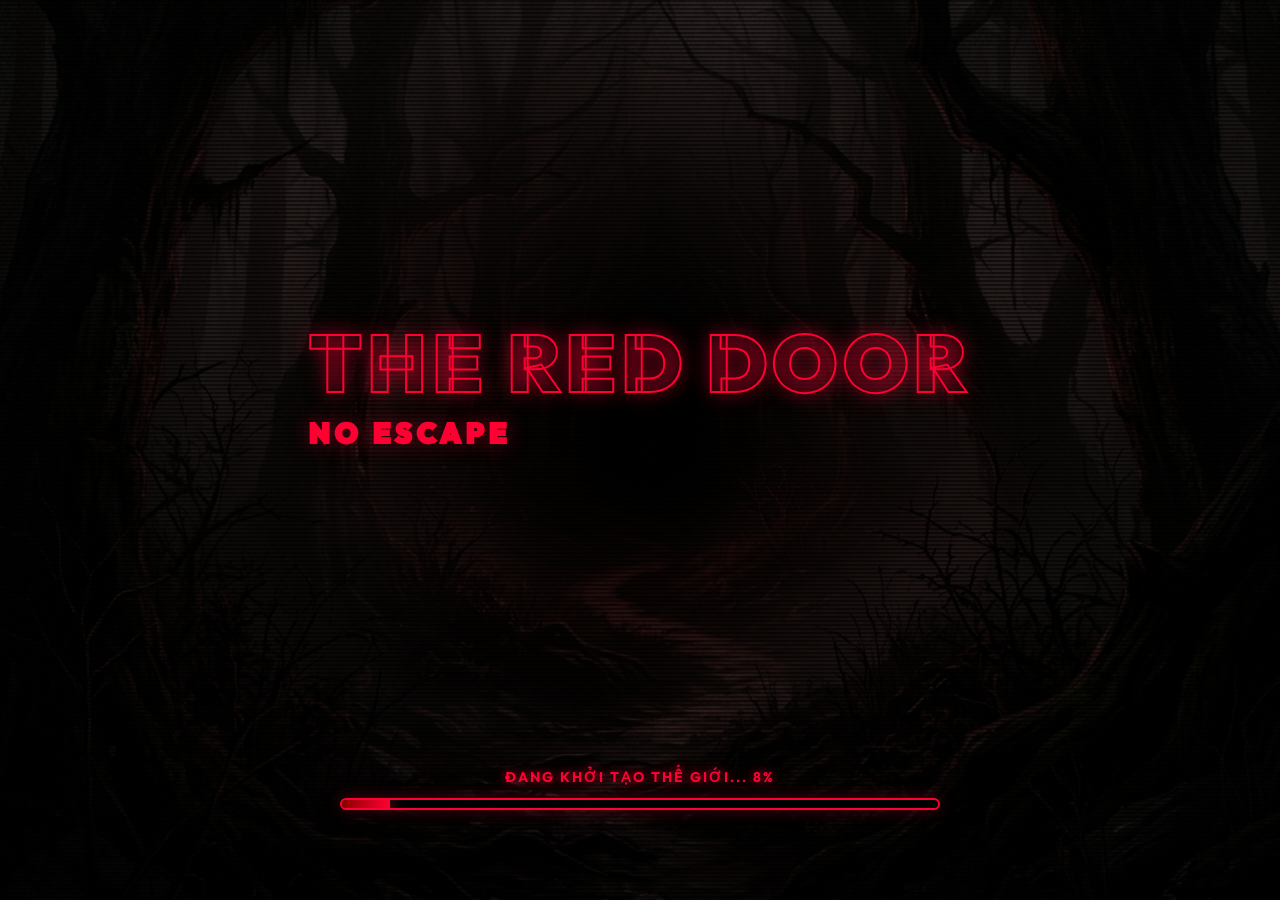
==== commit fa4cc6e3: "feat: completely remove intro wake up and eye blink animations" ====
--- a/index.html
+++ b/index.html
@@ -191,11 +191,7 @@
     <div id="damage-directional"></div>
     <div id="muzzle-flash-overlay"></div>
     <div id="screen-vignette"></div>
-    <!-- Eye Blink Overlay (chỉ dùng trong stand-up animation) -->
-    <div id="eye-blink-overlay" style="display:none">
-        <div id="eyelid-top"></div>
-        <div id="eyelid-bottom"></div>
-    </div>
+
     <div id="headshot-text">HEADSHOT!</div>
     <div id="powerup-overlay"></div>
     <div id="global-announcement"></div>
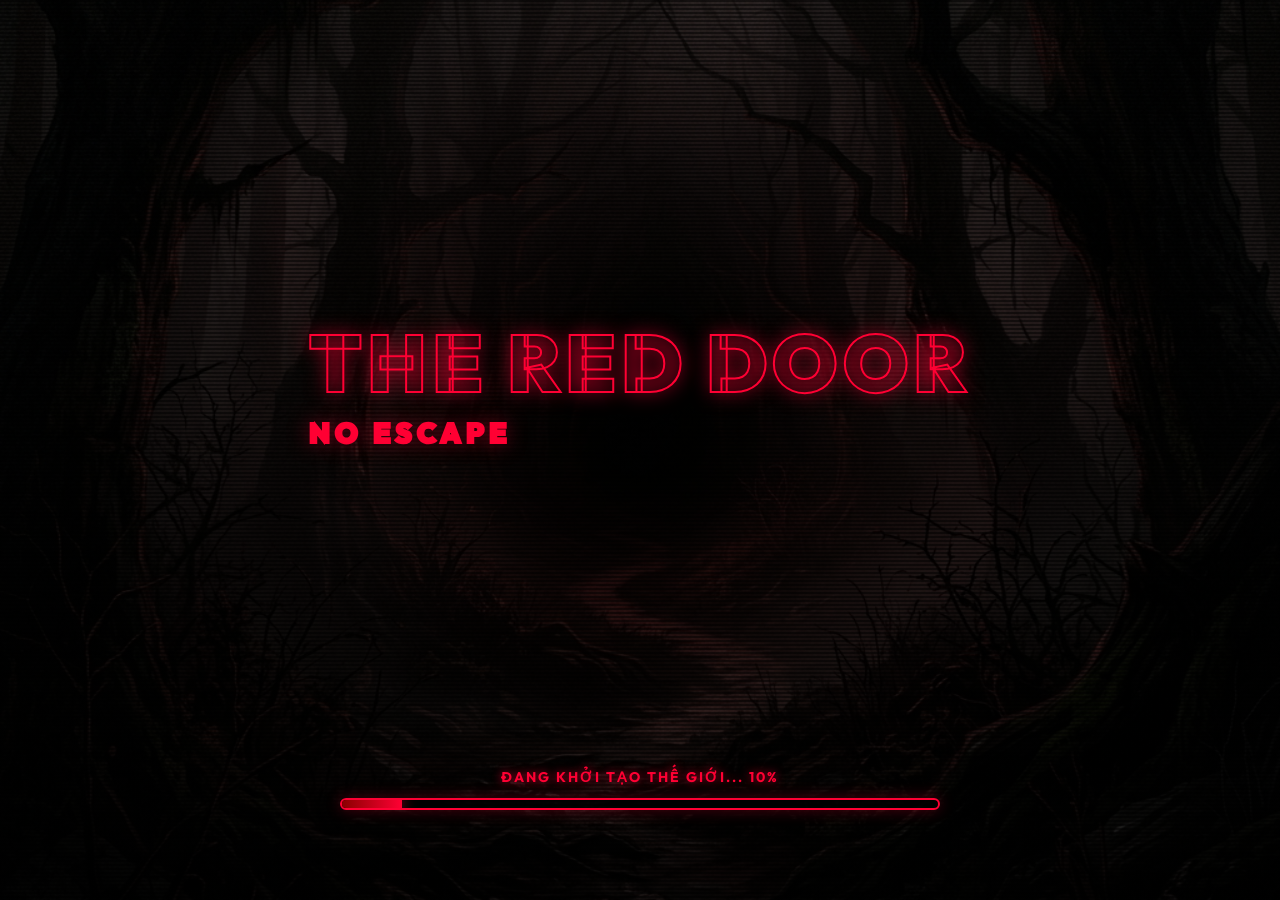
==== commit 4b766096: "style: set default HUD coordinates for ping display, loot legend, and sprint to match screenshot lay" ====
--- a/index.html
+++ b/index.html
@@ -191,7 +191,11 @@
     <div id="damage-directional"></div>
     <div id="muzzle-flash-overlay"></div>
     <div id="screen-vignette"></div>
-
+    <!-- Eye Blink Overlay (wake-up animation 5s) -->
+    <div id="eye-blink-overlay" style="display:none">
+        <div id="eyelid-top"></div>
+        <div id="eyelid-bottom"></div>
+    </div>
     <div id="headshot-text">HEADSHOT!</div>
     <div id="powerup-overlay"></div>
     <div id="global-announcement"></div>
@@ -307,8 +311,6 @@
     <!-- PING / FPS INDICATOR — luôn hiện, kéo được, cuộn để thu phóng -->
     <div id="ping-display" style="
         position: fixed;
-        top: 152px;
-        left: 20px;
         z-index: 99999;
         background: rgba(5,10,20,0.88);
         border: 1px solid rgba(0,243,255,0.4);
@@ -325,6 +327,7 @@
         cursor: grab;
         user-select: none;
         transform-origin: top left;
+        transform: scale(var(--btn-scale, 1.0));
         transition: border-color 0.3s, box-shadow 0.3s;
     ">
         <div id="ping-icon" style="font-size:16px; line-height:1;">&#x1F4F6;</div>
--- a/hud.css
+++ b/hud.css
@@ -755,9 +755,10 @@
 
   /* Toạ độ mặc định chuẩn Laptop giống ảnh */
   #minimap-container { top: 15px; left: 15px; bottom: auto; right: auto; }
-  #loot-legend { top: calc(15px + var(--map-size) + 12px); left: 15px; bottom: auto; right: auto; }
+  #ping-display { top: calc(15px + var(--map-size) + 12px); left: 15px; bottom: auto; right: auto; }
+  #loot-legend { top: calc(15px + var(--map-size) + 12px + 60px); left: 15px; bottom: auto; right: auto; }
   #quest-tracker-ui { top: 15px; left: calc(15px + var(--map-size) + 15px); bottom: auto; right: auto; }
-  #btn-sprint { top: calc(15px + var(--map-size) + 12px); left: calc(15px + 105px); bottom: auto; right: auto; }
+  #btn-sprint { top: calc(15px + var(--map-size) + 12px + 60px); left: calc(15px + 105px); bottom: auto; right: auto; }
   #health-bar-container { bottom: 15px; left: 15px; top: auto; right: auto; }
   #armor-bar-container { bottom: calc(15px + 14px); left: 15px; top: auto; right: auto; }
 
@@ -789,9 +790,10 @@
 
   /* Toạ độ mặc định chuẩn Mobile gọn gàng chống vỡ */
   #minimap-container { top: 10px; left: 10px; bottom: auto; right: auto; }
-  #loot-legend { top: calc(10px + var(--map-size) + 8px); left: 10px; bottom: auto; right: auto; }
+  #ping-display { top: calc(10px + var(--map-size) + 8px); left: 10px; bottom: auto; right: auto; }
+  #loot-legend { top: calc(10px + var(--map-size) + 8px + 45px); left: 10px; bottom: auto; right: auto; }
   #quest-tracker-ui { top: 10px; left: calc(10px + var(--map-size) + 10px); bottom: auto; right: auto; }
-  #btn-sprint { top: calc(10px + var(--map-size) + 8px); left: calc(10px + 65px); bottom: auto; right: auto; }
+  #btn-sprint { top: calc(10px + var(--map-size) + 8px + 45px); left: calc(10px + 65px); bottom: auto; right: auto; }
   #health-bar-container { bottom: 10px; left: 10px; top: auto; right: auto; }
   #armor-bar-container { bottom: calc(10px + 11px); left: 10px; top: auto; right: auto; }
 
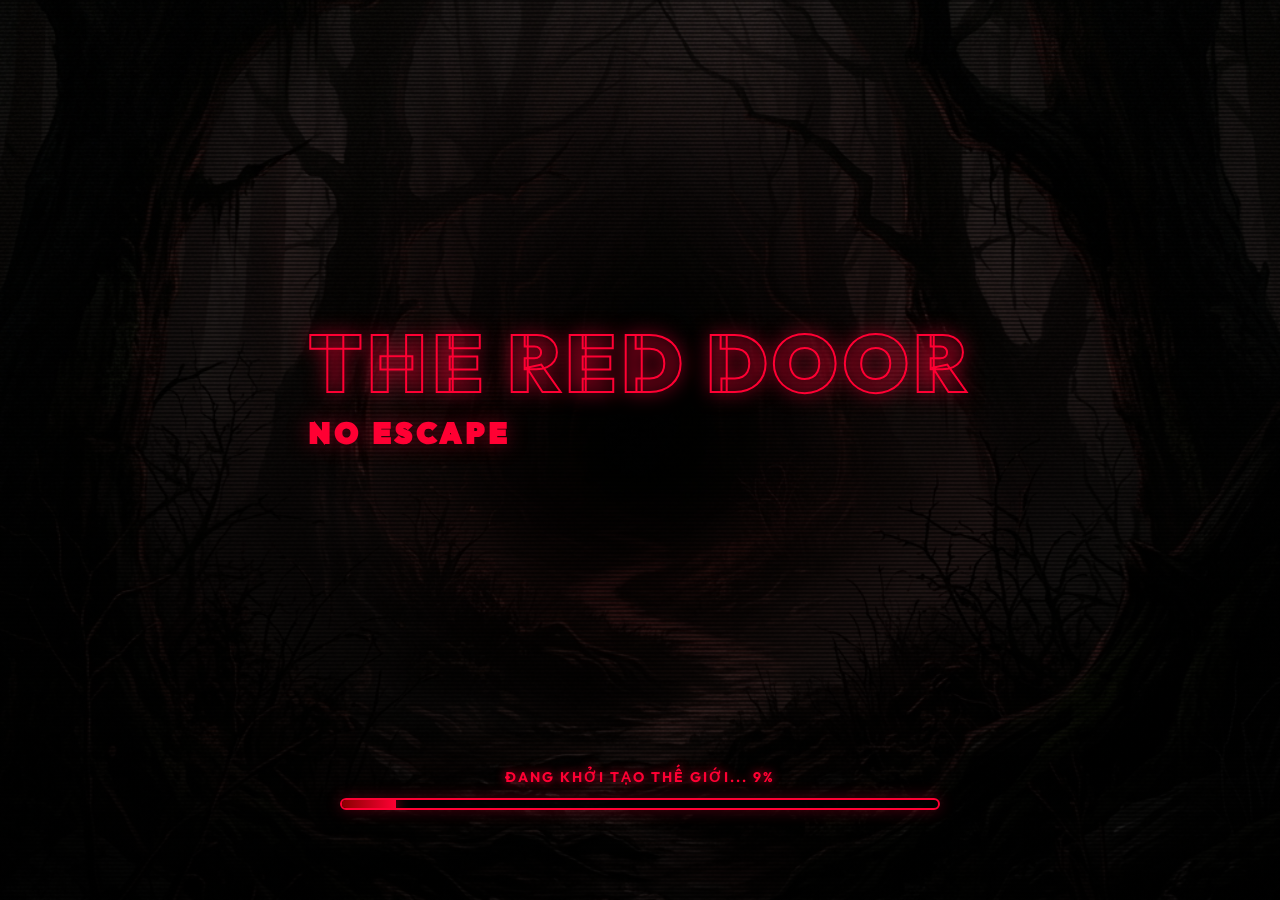
==== commit e7c1bfba: "feat: add sprint stamina system with UI bar and limits" ====
--- a/index.html
+++ b/index.html
@@ -238,6 +238,9 @@
         <div id="armor-bar-container">
             <div id="armor-fill"></div>
         </div>
+        <div id="stamina-bar-container">
+            <div id="stamina-fill"></div>
+        </div>
 
         <div id="continue-text" class="continue-text hidden">
             👆 BẤM CHUỘT ĐỂ TIẾP TỤC 👆
--- a/hud.css
+++ b/hud.css
@@ -850,4 +850,28 @@
 }
 #settings-modal-content.minimized #settings-minimized-header {
   display: flex !important;
+}
+
+/* ================================================================
+   STAMINA BAR UI
+   ================================================================ */
+#stamina-bar-container {
+  position: fixed;
+  bottom: 0;
+  left: 0;
+  width: 100%;
+  height: 4px;
+  background: rgba(0, 0, 0, 0.6);
+  z-index: 99999;
+}
+
+#stamina-fill {
+  position: absolute;
+  left: 0;
+  top: 0;
+  height: 100%;
+  width: 100%;
+  background: linear-gradient(90deg, #ffcc00, #ff3300);
+  box-shadow: 0 -2px 8px rgba(255, 100, 0, 0.8);
+  transition: width 0.1s linear;
 }
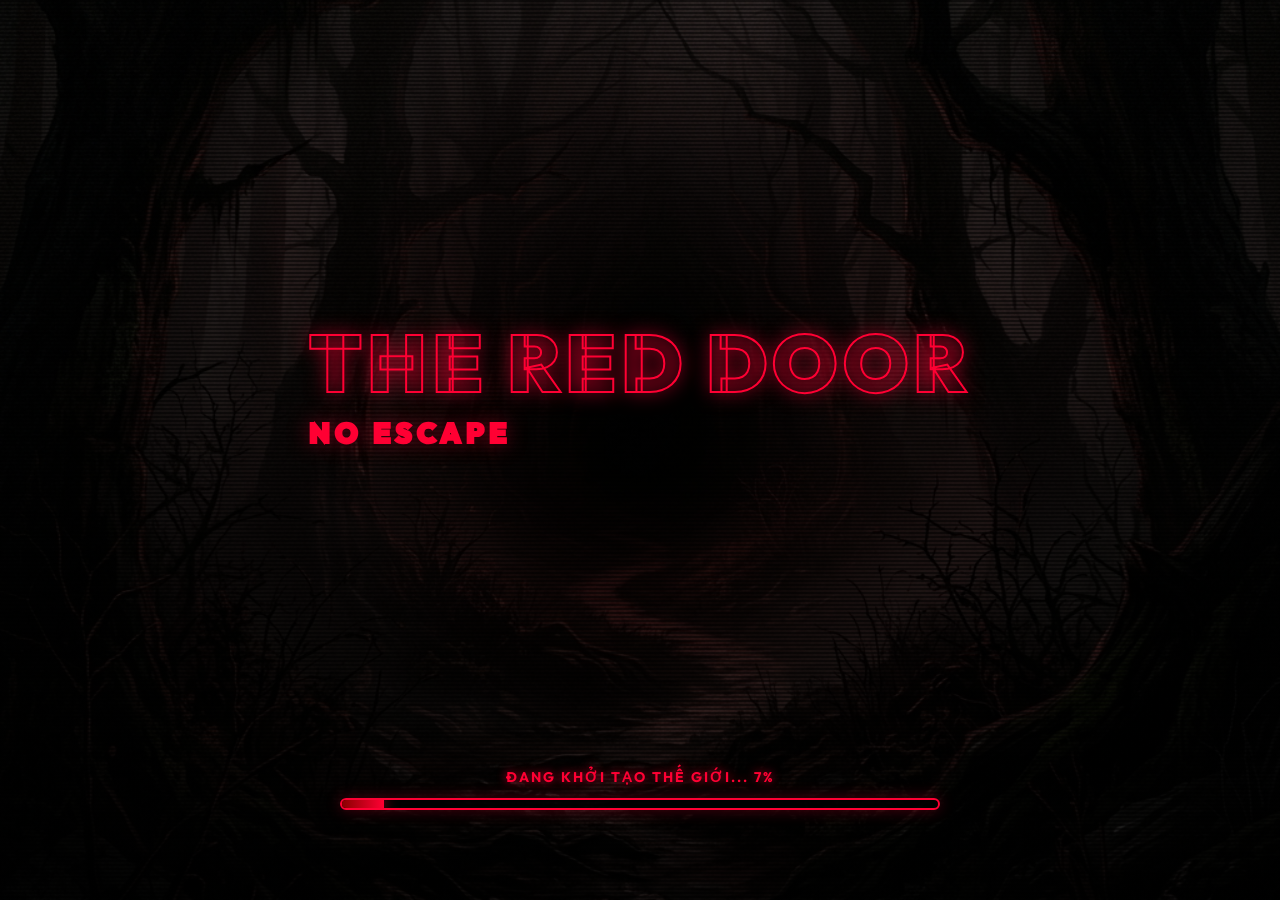
==== commit 3f674bee: "fix: restore ping display visibility and keep it outside ui-layer" ====
--- a/index.html
+++ b/index.html
@@ -308,8 +308,7 @@
         <div id="minimap-container">
             <canvas id="minimap"></canvas>
         </div>
-        <!-- PING widget đã được chuyển ra ngoài ui-layer bên dưới -->
-    </div>
+    </div> <!-- Đóng ui-layer -->
 
     <!-- PING / FPS INDICATOR — luôn hiện, kéo được, cuộn để thu phóng -->
     <div id="ping-display" style="
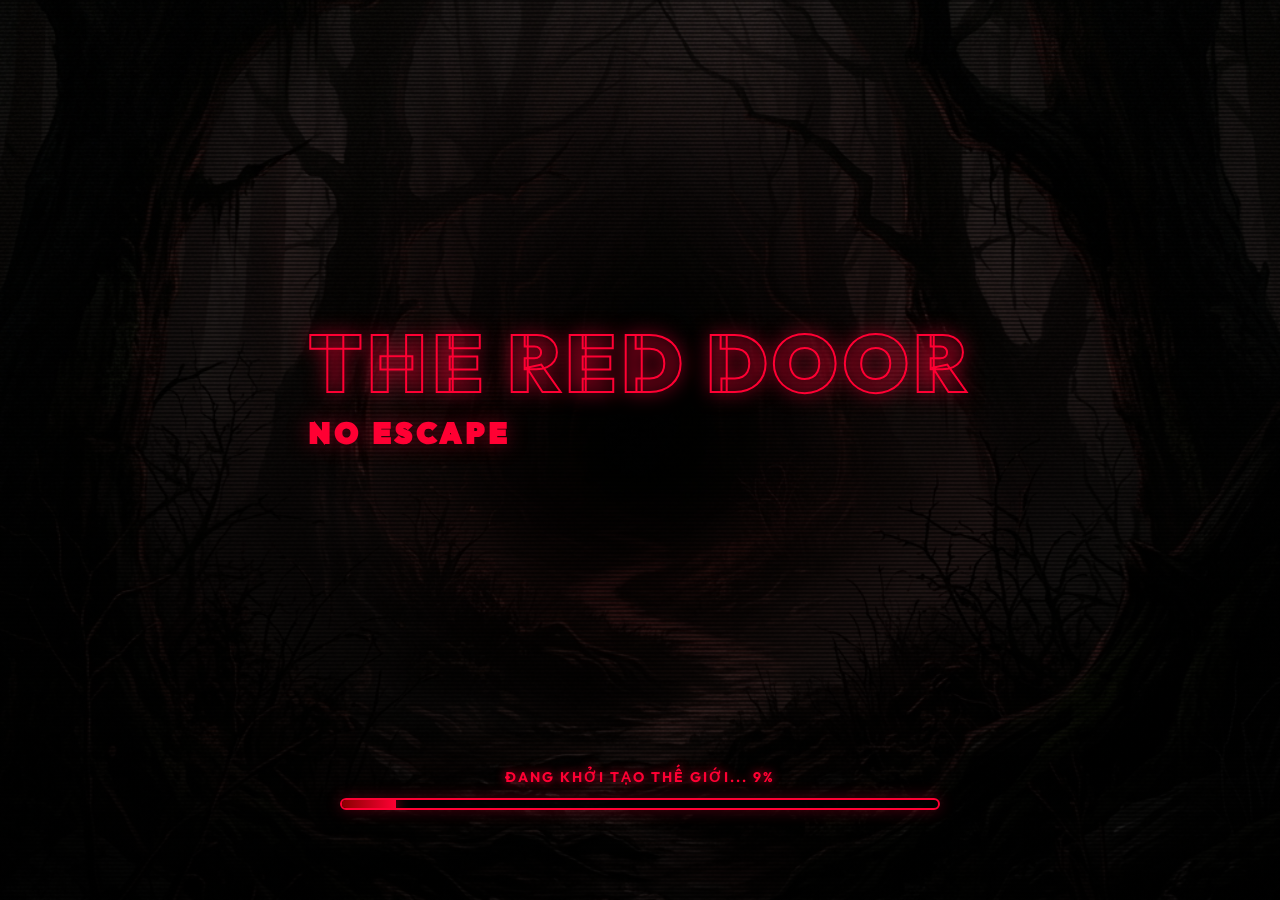
==== commit 3279af3a: "refactor: completely remove ping and FPS display widget" ====
--- a/index.html
+++ b/index.html
@@ -310,34 +310,6 @@
         </div>
     </div> <!-- Đóng ui-layer -->
 
-    <!-- PING / FPS INDICATOR — luôn hiện, kéo được, cuộn để thu phóng -->
-    <div id="ping-display" style="
-        position: fixed;
-        z-index: 99999;
-        background: rgba(5,10,20,0.88);
-        border: 1px solid rgba(0,243,255,0.4);
-        border-radius: 10px;
-        padding: 6px 10px;
-        font-family: 'Outfit', monospace;
-        font-size: 11px;
-        font-weight: 700;
-        pointer-events: auto;
-        min-width: 78px;
-        text-align: center;
-        backdrop-filter: blur(10px);
-        box-shadow: 0 2px 14px rgba(0,0,0,0.6);
-        cursor: grab;
-        user-select: none;
-        transform-origin: top left;
-        transform: scale(var(--btn-scale, 1.0));
-        transition: border-color 0.3s, box-shadow 0.3s;
-    ">
-        <div id="ping-icon" style="font-size:16px; line-height:1;">&#x1F4F6;</div>
-        <div id="ping-ms" style="color:#00ffcc; letter-spacing:1px; margin-top:3px; font-size:13px;">-- ms</div>
-        <div id="ping-label" style="color:#888; font-size:9px; margin-top:1px;">FPS: --</div>
-        <div style="font-size:8px; color:#444; margin-top:3px; pointer-events:none;">&#x2195; scroll to resize</div>
-    </div>
-
     <!-- Main Menu -->
     <div id="main-menu" class="menu-screen">
         <div class="cosmic-particles"></div>
--- a/hud.css
+++ b/hud.css
@@ -755,7 +755,6 @@
 
   /* Toạ độ mặc định chuẩn Laptop giống ảnh */
   #minimap-container { top: 15px; left: 15px; bottom: auto; right: auto; }
-  #ping-display { top: calc(15px + var(--map-size) + 12px); left: 15px; bottom: auto; right: auto; }
   #loot-legend { top: calc(15px + var(--map-size) + 12px + 60px); left: 15px; bottom: auto; right: auto; }
   #quest-tracker-ui { top: 15px; left: calc(15px + var(--map-size) + 15px); bottom: auto; right: auto; }
   #btn-sprint { top: calc(15px + var(--map-size) + 12px + 60px); left: calc(15px + 105px); bottom: auto; right: auto; }
@@ -790,7 +789,6 @@
 
   /* Toạ độ mặc định chuẩn Mobile gọn gàng chống vỡ */
   #minimap-container { top: 10px; left: 10px; bottom: auto; right: auto; }
-  #ping-display { top: calc(10px + var(--map-size) + 8px); left: 10px; bottom: auto; right: auto; }
   #loot-legend { top: calc(10px + var(--map-size) + 8px + 45px); left: 10px; bottom: auto; right: auto; }
   #quest-tracker-ui { top: 10px; left: calc(10px + var(--map-size) + 10px); bottom: auto; right: auto; }
   #btn-sprint { top: calc(10px + var(--map-size) + 8px + 45px); left: calc(10px + 65px); bottom: auto; right: auto; }
@@ -871,7 +869,7 @@
   top: 0;
   height: 100%;
   width: 100%;
-  background: linear-gradient(90deg, #ffcc00, #ff3300);
-  box-shadow: 0 -2px 8px rgba(255, 100, 0, 0.8);
+  background: linear-gradient(90deg, #00f3ff, #0099ff);
+  box-shadow: 0 -2px 8px rgba(0, 243, 255, 0.6);
   transition: width 0.1s linear;
 }
